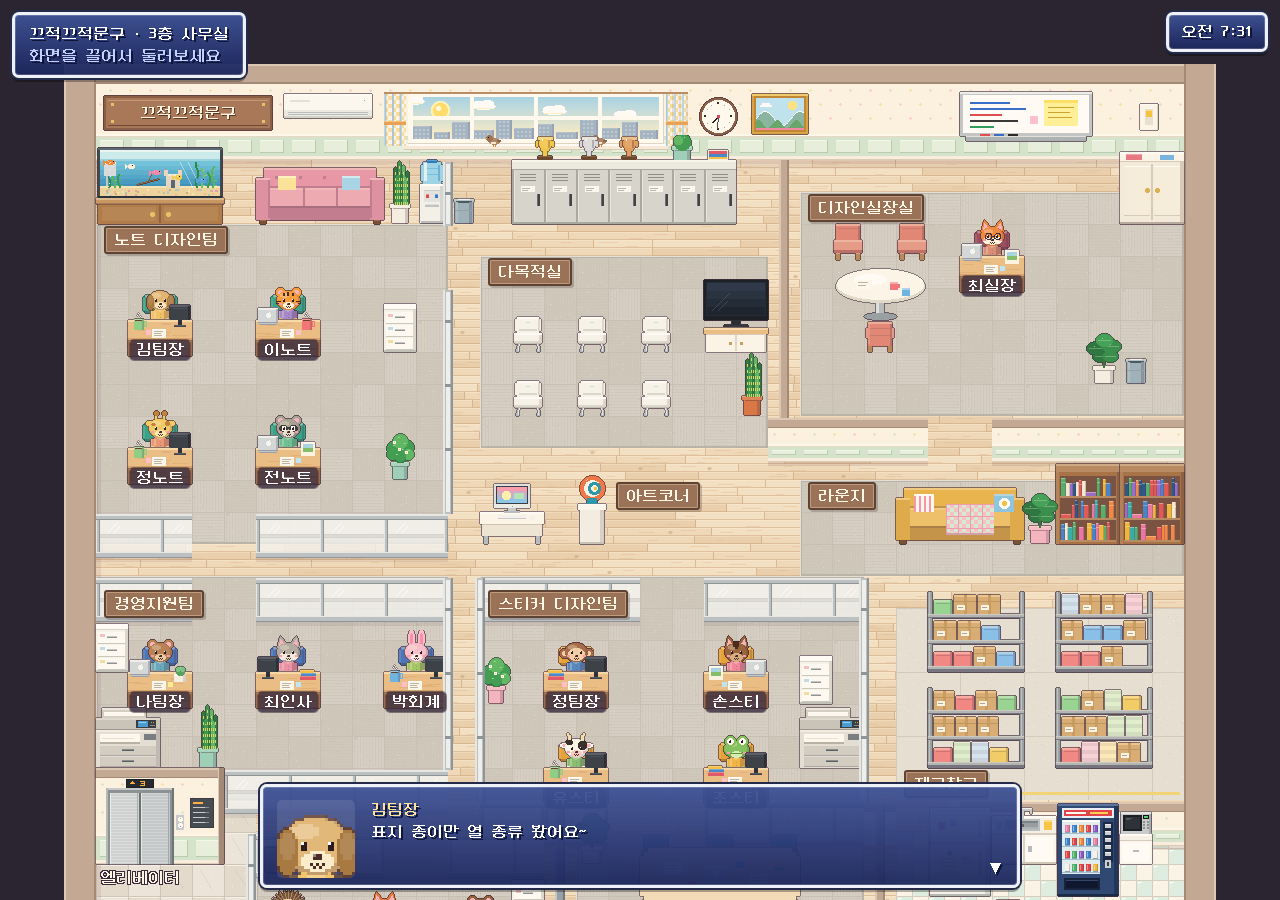
==== pixel.html @ 5a5b4ae9 "pixel.html: 팀 구역을 간유리 벽으로 두르고 엘리베이터 홀을 복도로 - 책상 뒤 파티션과 팀 사이 칸막이 한 장을 없앰 - 노트·경영지원·스티커·홍보팀 구역을 실장실·회의" ====
<!doctype html>
<html lang="ko">
<head>
<meta charset="utf-8">
<meta name="viewport" content="width=device-width, initial-scale=1, viewport-fit=cover">
<title>끄적끄적문구 · 픽셀 시안</title>
<style>
  /* 둥근모꼴(NeoDunggeunmo) — SIL OFL 1.1, assets/fonts/neodgm-LICENSE.txt */
  @font-face{ font-family:'NeoDGM'; src:url('assets/fonts/neodgm.woff2') format('woff2'); font-display:block; }
  *{ box-sizing:border-box; }
  html,body{ margin:0; height:100%; background:#2a2530; overflow:hidden;
    font-family:'NeoDGM', monospace; -webkit-font-smoothing:none; -webkit-text-size-adjust:100%; }
  #view{ position:fixed; inset:0; overflow:auto; -webkit-overflow-scrolling:touch; cursor:grab; scrollbar-width:none; }
  #view::-webkit-scrollbar{ display:none; }
  #view.drag{ cursor:grabbing; }
  #stage{ position:relative; margin:64px auto 160px; }
  #world{ display:block; image-rendering:pixelated; image-rendering:crisp-edges; }
  #labels{ position:absolute; left:0; top:0; pointer-events:none; }

  /* 책상 명패 */
  .plate{ position:absolute; font-size:16px; line-height:16px; color:#fff; white-space:nowrap;
    background:rgba(58,44,62,.82); padding:2px 6px; border-radius:4px; transform:translate(-50%,0);
    box-shadow:0 0 0 1px rgba(40,26,40,.5); }
  /* 구역 팻말: 나무판 */
  .zone{ position:absolute; font-size:16px; line-height:16px; color:#fff6e6; white-space:nowrap;
    background:#9a7258; border:2px solid #5e4232; padding:4px 8px; border-radius:3px;
    box-shadow:inset 0 0 0 1px #c09a7c, 2px 2px 0 rgba(60,40,40,.25); }
  /* 벽 간판 글씨 */
  .sign{ position:absolute; font-size:16px; line-height:16px; color:#fff6e6; white-space:nowrap;
    transform:translate(-50%,-50%); text-shadow:1px 1px 0 #5e3a24; }

  /* 쯔꾸르 창 */
  .win{ position:fixed; color:#fff; font-size:16px; line-height:22px;
    background:linear-gradient(180deg, rgba(62,82,150,.95), rgba(28,38,92,.95));
    border:3px solid #eef2f8; border-radius:7px;
    box-shadow:0 0 0 2px #232a4a, inset 0 0 0 1px rgba(255,255,255,.2), 0 4px 0 rgba(0,0,0,.3);
    text-shadow:2px 2px 0 #10163a; }
  #mapName{ left:12px; top:calc(12px + env(safe-area-inset-top,0px)); padding:8px 14px; transition:opacity .9s; }
  #mapName small{ display:block; font-size:16px; color:#c3cfff; }
  #clock{ right:12px; top:calc(12px + env(safe-area-inset-top,0px)); padding:6px 12px; }
  #msg{ left:12px; right:12px; bottom:calc(12px + env(safe-area-inset-bottom,0px));
    max-width:760px; margin:0 auto; min-height:104px; padding:12px 16px 14px 108px; cursor:pointer; }
  #msgFace{ position:absolute; left:14px; top:13px; width:78px; height:78px; image-rendering:pixelated;
    background:rgba(255,255,255,.1); border-radius:5px; }
  #msgName{ display:block; color:#ffe39a; }
  #msgText{ display:block; min-height:44px; }
  #msgNext{ position:absolute; right:14px; bottom:6px; animation:blink .8s steps(1) infinite; }
  @keyframes blink{ 50%{ opacity:0; } }
  @media (prefers-reduced-motion:reduce){ #msgNext{ animation:none; } }
</style>
</head>
<body>
<div id="view"><div id="stage"><canvas id="world"></canvas><div id="labels"></div></div></div>
<div id="mapName" class="win">끄적끄적문구 · 3층 사무실<small>화면을 끌어서 둘러보세요</small></div>
<div id="clock" class="win">--:--</div>
<div id="msg" class="win"><canvas id="msgFace" width="26" height="26"></canvas><span id="msgName"></span><span id="msgText"></span><span id="msgNext">▼</span></div>

<script>
(function(){
'use strict';

// =====================================================================
//  기본 단위: 타일 32px. 맵은 36 × 30 칸. 그림은 이 원래 크기로 그리고
//  화면에는 정수배로 보여준다 (픽셀이 뭉개지지 않게).
//  색 원칙: 바닥·벽은 파스텔, 가구·책·화분은 알록달록, 가전은 실제 색.
// =====================================================================
var T = 32, COLS = 36, ROWS = 30, W = COLS*T, H = ROWS*T;

// ---------- 색 ----------
function h2r(h){ h=h.replace('#',''); var n=parseInt(h,16); return [(n>>16)&255,(n>>8)&255,n&255]; }
function r2h(r,g,b){ return '#'+((1<<24)|(r<<16)|(g<<8)|b).toString(16).slice(1); }
function mix(a,b,t){ var A=h2r(a),B=h2r(b); return r2h(Math.round(A[0]+(B[0]-A[0])*t),Math.round(A[1]+(B[1]-A[1])*t),Math.round(A[2]+(B[2]-A[2])*t)); }
// 그늘은 보랏빛으로, 빛은 노란빛으로
function sh(c,k){ return k<0 ? mix(c,'#3a2440',-k) : mix(c,'#fff7e6',k); }
function rnd(n){ var x=Math.sin(n*127.1+311.7)*43758.5453; return x-Math.floor(x); }
function hash(s){ var h=2166136261; for(var i=0;i<s.length;i++){ h^=s.charCodeAt(i); h=Math.imul(h,16777619); } return h>>>0; }

// ---------- 그리기 도구 (전부 정수 좌표) ----------
function cv(w,h){ var c=document.createElement('canvas'); c.width=w; c.height=h; return c; }
function R(g,x,y,w,h,c){ g.fillStyle=c; g.fillRect(x,y,w,h); }
function P(g,x,y,c){ g.fillStyle=c; g.fillRect(x,y,1,1); }
function ell(g,cx,cy,rx,ry,c){ g.fillStyle=c;
  for(var y=-ry;y<=ry;y++){ var w=Math.round(rx*Math.sqrt(Math.max(0,1-(y*y)/((ry+0.4)*(ry+0.4))))); g.fillRect(Math.round(cx-w),Math.round(cy+y),w*2+1,1); } }
function disc(g,cx,cy,r,c){ ell(g,cx,cy,r,r,c); }
function ring(g,cx,cy,r,c){ for(var a=0;a<48;a++){ var t=a/48*Math.PI*2; P(g,Math.round(cx+Math.cos(t)*r),Math.round(cy+Math.sin(t)*r),c); } }
function line(g,x0,y0,x1,y1,c){ g.fillStyle=c; var dx=Math.abs(x1-x0),dy=-Math.abs(y1-y0),sx=x0<x1?1:-1,sy=y0<y1?1:-1,e=dx+dy;
  for(;;){ g.fillRect(x0,y0,1,1); if(x0===x1&&y0===y1) break; var e2=2*e; if(e2>=dy){e+=dy;x0+=sx;} if(e2<=dx){e+=dx;y0+=sy;} } }
function tri(g,x1,y1,x2,y2,x3,y3,c){ g.fillStyle=c; var y0=Math.min(y1,y2,y3), y9=Math.max(y1,y2,y3);
  for(var y=y0;y<=y9;y++){ var xs=[];
    [[x1,y1,x2,y2],[x2,y2,x3,y3],[x3,y3,x1,y1]].forEach(function(e){ var ay=e[1],by=e[3];
      if((y>=ay&&y<=by)||(y>=by&&y<=ay)){ if(ay===by){ xs.push(e[0],e[2]); } else xs.push(e[0]+(y-ay)*(e[2]-e[0])/(by-ay)); } });
    if(xs.length>=2){ var a=Math.round(Math.min.apply(null,xs)), b=Math.round(Math.max.apply(null,xs)); g.fillRect(a,y,b-a+1,1); } } }
function vgrad(g,x,y,w,h,c0,c1,steps){ for(var i=0;i<h;i++) R(g,x,y+i,w,1,mix(c0,c1,Math.floor(i/h*steps)/Math.max(1,steps-1))); }

// 외곽선: 투명한 칸이 채워진 칸과 닿으면 그 색을 어둡게 한 선을 두른다 (셀아웃)
function outline(c, dark){
  var g=c.getContext('2d'), w=c.width, h=c.height, id=g.getImageData(0,0,w,h), d=id.data, o=new Uint8ClampedArray(d);
  var DK=h2r(dark||'#4a3444'), t=0.66;
  for(var y=0;y<h;y++) for(var x=0;x<w;x++){ var i=(y*w+x)*4; if(d[i+3]>40) continue; var j=-1;
    if(y+1<h && d[((y+1)*w+x)*4+3]>170) j=((y+1)*w+x)*4;
    else if(x+1<w && d[(y*w+x+1)*4+3]>170) j=(y*w+x+1)*4;
    else if(x>0 && d[(y*w+x-1)*4+3]>170) j=(y*w+x-1)*4;
    else if(y>0 && d[((y-1)*w+x)*4+3]>170) j=((y-1)*w+x)*4;
    if(j<0) continue;
    o[i]=Math.round(d[j]*(1-t)+DK[0]*t); o[i+1]=Math.round(d[j+1]*(1-t)+DK[1]*t); o[i+2]=Math.round(d[j+2]*(1-t)+DK[2]*t); o[i+3]=255; }
  id.data.set(o); g.putImageData(id,0,0); return c;
}
// 물건 하나를 작은 캔버스에 그리고 외곽선을 두른다. 둘레 1px 는 외곽선 자리
function obj(w,h,paint,noLine){ var c=cv(w+2,h+2), g=c.getContext('2d'); g.save(); g.translate(1,1); paint(g,w,h); g.restore(); if(!noLine) outline(c); return c; }

// =====================================================================
//  바닥 · 카펫 · 벽 — 파스텔
// =====================================================================
var FLOOR = ['#efdcc0','#f3e3ca','#ead3b4'];     // 밝은 원목 (메이플)
function paintWoodFloor(g){
  for(var y=0;y<H;y+=8){
    var row=y/8, x=-Math.floor(rnd(row*3.1)*64);
    while(x<W){
      var len=56+Math.floor(rnd(row*7.7+x*0.37)*56), b=FLOOR[Math.floor(rnd(row*13.3+x*1.7)*3)];
      R(g,x,y,len,8,b); R(g,x,y,len,1,sh(b,0.3)); R(g,x,y+7,len,1,mix(b,'#c8a37c',0.5)); R(g,x+len-1,y,1,8,mix(b,'#c8a37c',0.6));
      for(var k=0;k<3;k++){ if(rnd(row*5+x+k)>0.45){ var gx=x+4+Math.floor(rnd(row+x*0.3+k)*(len-20)); R(g,gx,y+2+k*2,8+Math.floor(rnd(k+x)*12),1,mix(b,'#d8b890',0.35)); } }
      if(rnd(row*9.1+x)>0.93) ell(g,x+Math.floor(len*0.6),y+4,2,1,mix(b,'#c8a37c',0.5));
      x+=len;
    }
  }
}
// 사무실 타일카펫: 무채색 50cm 타일을 결 방향만 엇갈려 깐다 (구역마다 색을 바꾸지 않는다)
var CARPET='#d3cfc8';
function carpet(g,c0,r0,c1,r1,base){
  base=base||CARPET;
  var x=c0*T, y=r0*T, w=(c1-c0+1)*T, h=(r1-r0+1)*T, seam=mix(base,'#6e6660',0.12), fib=mix(base,'#6e6660',0.07), hi=sh(base,0.22);
  for(var ty=0; ty<h; ty+=T) for(var tx=0; tx<w; tx+=T){
    var i=(tx+ty)/T, b=mix(base, rnd(c0*7+tx*0.13+ty*0.29)>0.5?'#c8c3bb':'#dcd8d1', 0.35), X=x+tx, Y=y+ty, horiz=((tx/T)+(ty/T))%2===0;
    R(g,X,Y,T,T,b);
    for(var k=2;k<T;k+=3){ if(horiz) R(g,X+1,Y+k,T-2,1,mix(b,fib,0.8)); else R(g,X+k,Y+1,1,T-2,mix(b,fib,0.8)); }
    for(var n=0;n<14;n++) P(g,X+Math.floor(rnd(i*31+n)*T),Y+Math.floor(rnd(i*17+n*3)*T),rnd(n+i)>0.5?hi:seam);
    R(g,X,Y,T,1,seam); R(g,X,Y,1,T,seam);
  }
  // 나무 바닥과 만나는 곳: 금속 몰딩
  R(g,x,y,w,2,'#b9b6b0'); R(g,x,y+h-2,w,2,'#b9b6b0'); R(g,x,y,2,h,'#b9b6b0'); R(g,x+w-2,y,2,h,'#b9b6b0');
  R(g,x,y,w,1,'#e4e2de'); R(g,x,y,1,h,'#e4e2de');
}
function kitchenTiles(g,c0,r0,c1,r1){
  var x0=c0*T, y0=r0*T, w=(c1-c0+1)*T, h=(r1-r0+1)*T;
  for(var y=0;y<h;y+=16) for(var x=0;x<w;x+=16){
    var a=((x>>4)+(y>>4))%2 ? '#fbf8f1' : '#dff0ea';
    R(g,x0+x,y0+y,16,16,a); R(g,x0+x,y0+y,16,1,'#d8d2c6'); R(g,x0+x,y0+y,1,16,'#d8d2c6'); R(g,x0+x+2,y0+y+2,4,1,'#ffffff'); P(g,x0+x+2,y0+y+3,'#ffffff'); }
}
function concrete(g,c0,r0,c1,r1){   // 창고: 밝은 에폭시 바닥
  var x0=c0*T, y0=r0*T, w=(c1-c0+1)*T, h=(r1-r0+1)*T; R(g,x0,y0,w,h,'#e6e2da');
  for(var i=0;i<w*h/60;i++) P(g,x0+Math.floor(rnd(i*1.3)*w), y0+Math.floor(rnd(i*2.7)*h), rnd(i)>0.5?'#dcd7ce':'#efece6');
  for(var x=0;x<w;x+=64) R(g,x0+x,y0,1,h,'#d3cec4');
  for(var y=0;y<h;y+=64) R(g,x0,y0+y,w,1,'#d3cec4');
  R(g,x0+4,y0+h-8,w-8,3,'#f2d77a');     // 바닥 안전선
}

// 벽: 모카 윗면 + 크림 꽃무늬 벽지 + 세이지 판벽
var CAP='#c3ab9a', CAP_HI='#dccabc', CAP_LO='#a38c7c';
var PAPER='#fcf4e8', RAIL='#fffbf4', RAIL_LO='#e8dccb', WAIN='#d6e7d4', WAIN_HI='#e8f2e6', WAIN_LO='#b9cfb8', BASE_B='#f8f1e7', BASE_LO='#dccfbd';
function wallpaper(g,x,y,w,h){
  R(g,x,y,w,h,PAPER);
  for(var yy=6; yy<h-2; yy+=14) for(var xx=6+((yy/14|0)%2)*10; xx<w-2; xx+=20){
    var c=['#f5cdd6','#cfe7d9','#f6e1a8'][Math.floor(rnd(xx*0.7+yy)*3)];
    P(g,x+xx-1,y+yy,c); P(g,x+xx+1,y+yy,c); P(g,x+xx,y+yy-1,c); P(g,x+xx,y+yy+1,c); P(g,x+xx,y+yy,'#fbe7b8');
  }
}
function wainscot(g,x,y,w,h){
  R(g,x,y,w,2,RAIL); R(g,x,y+2,w,1,RAIL_LO);
  R(g,x,y+3,w,h-7,WAIN);
  for(var xx=0; xx<w; xx+=32){ R(g,x+xx+4,y+6,24,h-13,WAIN_HI); R(g,x+xx+4,y+6,24,1,'#f4faf2'); R(g,x+xx+4,y+h-8,24,1,WAIN_LO); R(g,x+xx+27,y+6,1,h-13,WAIN_LO); }
  R(g,x,y+h-4,w,3,BASE_B); R(g,x,y+h-1,w,1,BASE_LO);
}
var FACE_TOP = 20, FACE_BOT = 3*T;
function paintOuterWalls(g){
  // 위쪽 벽: 윗면 + 벽지 + 판벽
  R(g,0,0,W,FACE_TOP,CAP); R(g,0,0,W,2,CAP_HI); R(g,0,FACE_TOP-2,W,2,CAP_LO);
  wallpaper(g,0,FACE_TOP,W,50);
  wainscot(g,0,FACE_TOP+50,W,FACE_BOT-FACE_TOP-50);
  g.fillStyle='rgba(120,80,90,0.18)'; g.fillRect(0,FACE_BOT,W,4);
  g.fillStyle='rgba(120,80,90,0.08)'; g.fillRect(0,FACE_BOT+4,W,5);
  // 옆·아래 벽은 윗면만 보인다
  R(g,0,0,T,H,CAP); R(g,0,0,2,H,CAP_HI); R(g,T-2,0,2,H,CAP_LO);
  R(g,W-T,0,T,H,CAP); R(g,W-T,0,2,H,CAP_LO); R(g,W-2,0,2,H,CAP_HI);
  R(g,0,H-T,W,T,CAP); R(g,0,H-T,W,2,CAP_LO); R(g,0,H-2,W,2,CAP_HI);
  g.fillStyle='rgba(120,80,90,0.12)'; g.fillRect(T,FACE_BOT,5,H-FACE_BOT-T);
}
// 칸막이 벽 (가로): 윗면 10px + 벽면 34px + 그림자
function hWall(len){ return obj(len,48,function(g,w){
  R(g,0,0,w,10,CAP); R(g,0,0,w,2,CAP_HI); R(g,0,9,w,1,CAP_LO);
  wallpaper(g,0,10,w,16); wainscot(g,0,26,w,18);
  g.fillStyle='rgba(120,80,90,0.16)'; g.fillRect(0,44,w,4); }, true); }
function glassWall(len){ return obj(len,48,function(g,w){
  R(g,0,0,w,6,'#8f9aa5'); R(g,0,0,w,2,'#c3ccd4'); R(g,0,5,w,1,'#6f7a85');
  g.fillStyle='rgba(190,226,240,0.46)'; g.fillRect(0,6,w,32);
  g.fillStyle='rgba(255,255,255,0.6)'; for(var x=6;x<w;x+=64){ g.fillRect(x+10,9,2,14); g.fillRect(x+15,9,1,8); }
  for(var x2=0;x2<=w;x2+=64){ var xx=Math.min(x2,w-4); R(g,xx,6,4,32,'#98a3ad'); R(g,xx,6,1,32,'#c3ccd4'); }
  R(g,0,38,w,6,'#98a3ad'); R(g,0,38,w,2,'#c3ccd4');
  g.fillStyle='rgba(120,80,90,0.12)'; g.fillRect(0,44,w,4); }, true); }
function vWall(len,glass){ return obj(10,len,function(g,w,h){
  R(g,0,0,10,h,glass?'#98a3ad':CAP); R(g,0,0,2,h,glass?'#c3ccd4':CAP_HI); R(g,8,0,2,h,glass?'#6f7a85':CAP_LO); }, true); }

// =====================================================================
//  가구 — 알록달록 (3/4 시점: 윗면이 밝고 앞면이 어둡다)
// =====================================================================
function pot(g,x,y,w,h,c){ R(g,x+2,y+3,w-4,h-3,c); R(g,x,y,w,4,sh(c,0.12)); R(g,x,y,w,1,sh(c,0.4)); R(g,x+w-5,y+4,3,h-4,sh(c,-0.2)); R(g,x+3,y+4,w-6,1,sh(c,-0.35)); }

function pDesk(seed){
  return obj(64,52,function(g){
    var top='#e9c08a', topHi='#f7dcb2', topLo='#d4a66e', fr='#c98f59', frLo=sh(fr,-0.3), frHi=sh(fr,0.16);
    // 상판 (나뭇결)
    R(g,0,16,64,20,top); R(g,0,16,64,2,topHi); R(g,0,34,64,2,topLo);
    for(var i=0;i<8;i++){ var gy=19+Math.floor(rnd(seed+i)*14), gx=Math.floor(rnd(seed*3+i)*48); R(g,gx,gy,8+Math.floor(rnd(i+seed)*10),1,mix(top,topLo,0.45)); }
    // 앞판과 서랍
    R(g,0,36,64,16,fr); R(g,0,36,64,1,frLo); R(g,0,37,64,1,frHi);
    R(g,3,40,33,10,sh(fr,-0.07)); R(g,3,40,33,1,frLo); R(g,3,49,33,1,sh(fr,0.1));
    R(g,40,39,21,5,frHi); R(g,40,44,21,1,frLo); R(g,40,46,21,5,frHi); R(g,40,51,21,1,frLo);
    R(g,47,41,7,2,'#e8ebed'); R(g,47,42,7,1,'#a9b0b5'); R(g,47,48,7,2,'#e8ebed'); R(g,47,49,7,1,'#a9b0b5');
    R(g,0,36,1,16,frLo); R(g,63,36,1,16,frLo);
    var left = rnd(seed) < 0.5, lx = left ? 2 : 42;
    if(rnd(seed+5) < 0.6){        // 은색 노트북 (뒷면)
      R(g,lx,4,20,15,'#d5dbe1'); R(g,lx,4,20,2,'#eef2f5'); R(g,lx+18,5,2,14,'#aeb6bf'); R(g,lx,18,20,1,'#98a1ab');
      disc(g,lx+10,11,2,'#f7f9fb'); P(g,lx+11,8,'#f7f9fb');
      R(g,lx+1,19,18,2,'#c2c9d0'); R(g,lx+1,20,18,1,'#9aa3ac');
    } else {                       // 검은 모니터 (뒷면)
      R(g,lx,1,20,15,'#3d434c'); R(g,lx,1,20,2,'#5a616b'); R(g,lx+18,2,2,14,'#2c3138'); R(g,lx+3,4,14,1,'#4b525c');
      R(g,lx+8,16,4,5,'#2f343b'); R(g,lx+4,21,12,2,'#40464f'); R(g,lx+4,21,12,1,'#5a616b');
    }
    // 반대편 소품
    var ox = left ? 44 : 4, t = Math.floor(rnd(seed+1)*5);
    if(t===0){ var mc=['#f2787a','#6fb7e8','#f6c35a','#8fd08a'][seed%4];        // 머그컵과 김
      R(g,ox+2,15,10,11,mc); R(g,ox+2,15,10,2,sh(mc,0.35)); R(g,ox+3,16,8,1,'#6a4030'); R(g,ox+12,17,3,6,mc); R(g,ox+13,18,1,4,top); R(g,ox+10,15,2,11,sh(mc,-0.2));
      P(g,ox+5,11,'#ffffff'); P(g,ox+6,9,'#ffffff'); P(g,ox+8,12,'#ffffff'); }
    else if(t===1){ R(g,ox+3,11,9,14,'#7da4d8'); R(g,ox+3,11,9,2,sh('#7da4d8',0.35)); R(g,ox+10,11,2,14,sh('#7da4d8',-0.2));   // 연필꽂이
      R(g,ox+4,3,2,9,'#f5c542'); R(g,ox+4,3,2,2,'#f7d9b0'); R(g,ox+7,1,2,11,'#e8605a'); R(g,ox+7,1,2,2,'#3a2a2a'); R(g,ox+9,5,2,7,'#5ab37a'); }
    else if(t===2){ R(g,ox+2,18,12,8,'#f4f1ea'); R(g,ox+2,18,12,2,'#ffffff'); R(g,ox+11,18,3,8,'#d8d3c9');     // 작은 화분
      disc(g,ox+8,15,4,'#5aa468'); disc(g,ox+6,13,2,'#7cc787'); disc(g,ox+10,13,2,'#7cc787'); P(g,ox+8,11,'#a8e0a8'); P(g,ox+8,15,'#3d7a4a'); }
    else if(t===3){ R(g,ox,20,16,4,'#e05a6a'); R(g,ox+1,17,15,3,'#4a8ad0'); R(g,ox,14,14,3,'#f2c24a');           // 책 더미
      R(g,ox,20,16,1,sh('#e05a6a',0.3)); R(g,ox+1,17,15,1,sh('#4a8ad0',0.3)); R(g,ox,14,14,1,sh('#f2c24a',0.3)); }
    else { R(g,ox+1,10,14,14,'#fbf6ea'); R(g,ox+3,12,10,8,'#a6d8ee'); R(g,ox+3,16,10,4,'#86c070'); P(g,ox+10,14,'#fff2a0'); R(g,ox+1,10,14,1,'#ffffff'); }  // 액자
    // 가운데 앞쪽: 서류와 포스트잇
    R(g,24,25,14,9,'#fcfaf4'); R(g,24,25,14,1,'#ffffff'); R(g,26,27,9,1,'#bdb7aa'); R(g,26,29,7,1,'#bdb7aa'); R(g,26,31,8,1,'#bdb7aa');
    R(g,left?40:18,26,5,5,['#fff09a','#ffc2d4','#bfe8ff'][seed%3]);
  });
}
var TEAM_CHAIR = { note:'#3aa58c', biz:'#4d78c0', sticker:'#e4a53a', pr:'#dc6485', lead:'#9c4f64' };
// 팀 구역을 두르는 간유리 벽: 알루미늄 틀 + 뿌옇게 비치는 유리 (회의실 유리벽과 같은 높이)
var ALU='#bcc3ca', ALU_HI='#e6eaee', ALU_LO='#8e979f';
function frostWall(len){ return obj(len,48,function(g,w){          // 가로 벽: 앞에서 본 면
  R(g,0,0,w,6,ALU); R(g,0,0,w,2,ALU_HI); R(g,0,5,w,1,ALU_LO);
  g.fillStyle='rgba(246,248,250,0.86)'; g.fillRect(0,6,w,14);         // 위쪽 간유리
  g.fillStyle='rgba(236,241,245,0.52)'; g.fillRect(0,20,w,4);         // 가운데 투명 띠
  g.fillStyle='rgba(242,245,248,0.8)';  g.fillRect(0,24,w,14);        // 아래쪽 간유리
  g.fillStyle='rgba(255,255,255,0.5)'; for(var x=12;x<w-12;x+=64){ for(var k=0;k<10;k++) g.fillRect(x+k,17-k,1,2); for(var k2=0;k2<6;k2++) g.fillRect(x+6+k2,17-k2,1,2); }
  g.fillStyle='rgba(200,208,214,0.5)'; g.fillRect(0,20,w,1); g.fillRect(0,23,w,1);
  for(var x2=0;x2<=w;x2+=64){ var xx=Math.min(x2,w-4); R(g,xx,6,4,32,ALU); R(g,xx,6,1,32,ALU_HI); R(g,xx+3,6,1,32,ALU_LO); }
  R(g,0,38,w,6,ALU); R(g,0,38,w,1,ALU_HI); R(g,0,43,w,1,ALU_LO);
  g.fillStyle='rgba(120,80,90,0.12)'; g.fillRect(0,44,w,4); }, true); }
function frostSide(len){ return obj(10,len,function(g,w,h){         // 세로 벽: 위에서 본 윗면
  R(g,0,0,10,h,ALU); R(g,0,0,2,h,ALU_HI); R(g,8,0,2,h,ALU_LO);
  g.fillStyle='rgba(246,248,250,0.9)'; g.fillRect(3,2,4,h-4);
  for(var y=30;y<h-8;y+=64) R(g,2,y,6,3,ALU_LO); }, true); }

function pChairBack(c){ return obj(36,24,function(g){
  R(g,3,0,30,18,c); R(g,1,2,34,14,c); R(g,3,0,30,2,sh(c,0.35)); R(g,4,2,28,1,sh(c,0.18));
  R(g,3,16,30,2,sh(c,-0.28)); R(g,32,3,2,13,sh(c,-0.22)); R(g,1,3,2,12,sh(c,0.12));
  for(var x=7;x<30;x+=3) P(g,x,9,sh(c,-0.12));
  R(g,15,18,6,6,'#50555e'); R(g,15,18,2,6,'#6b717a'); }); }

function pAquarium(){
  return obj(128,80,function(g){
    var w='#c89a66'; R(g,0,54,128,6,w); R(g,0,54,128,2,sh(w,0.35)); R(g,0,59,128,1,sh(w,-0.25));
    R(g,2,60,124,20,'#b07e4c'); R(g,2,60,124,1,sh('#b07e4c',-0.3)); R(g,63,61,2,18,sh('#b07e4c',-0.3));
    R(g,6,63,54,14,sh('#b07e4c',0.08)); R(g,68,63,54,14,sh('#b07e4c',0.08)); disc(g,56,70,2,'#e8c46a'); disc(g,72,70,2,'#e8c46a');
    R(g,2,4,124,50,'#3f4b55');
    R(g,4,6,120,10,'#cdeef6'); R(g,4,6,120,2,'#eaf8fb'); R(g,4,15,120,2,'#9ad6e8');
    vgrad(g,4,17,120,27,'#72c6e4','#3f95c2',6);
    R(g,4,42,120,10,'#ecd6a2'); R(g,4,42,120,2,'#f6e6c0');
    for(var i=0;i<40;i++){ var c=['#f0b8a0','#f7e6c0','#b8c6d0','#e8a0b8','#a8d0b0','#cdb088'][i%6]; R(g,6+Math.floor(rnd(i+3)*116),45+Math.floor(rnd(i+9)*6),2,2,c); }
    [[12,'#2e8a4a',24],[17,'#58b85e',18],[22,'#3a9d52',14],[100,'#2e8a4a',26],[106,'#6ec46a',20],[112,'#3a9d52',16],[116,'#58b85e',22]].forEach(function(p,k){
      for(var y=0;y<p[2];y++){ var sway=Math.round(Math.sin(y*0.35+k)*1.5); R(g,p[0]+sway,43-y,2,1,p[1]); if(y%5===2) R(g,p[0]+sway+2,43-y,2,1,sh(p[1],0.25)); } });
    R(g,70,30,14,14,'#e8d9c6'); R(g,70,30,14,2,'#f6ecde'); R(g,68,26,4,6,'#e8d9c6'); R(g,82,26,4,6,'#e8d9c6'); R(g,75,36,4,8,'#5a6a78'); P(g,69,25,'#e86a6a'); P(g,83,25,'#e86a6a');
    line(g,40,40,62,34,'#8a5a36'); line(g,41,41,63,35,'#6a4226'); line(g,52,37,56,28,'#8a5a36');
    R(g,8,18,12,14,'#d9dfe4'); R(g,8,18,12,2,'#f2f5f7'); R(g,10,32,2,10,'#c3cad0');
    g.fillStyle='rgba(255,255,255,0.45)'; for(var k=0;k<14;k++) g.fillRect(84+k,18+k*2,1,2); for(var k2=0;k2<8;k2++) g.fillRect(92+k2,18+k2*2,1,2);
    R(g,2,4,124,2,'#5d6b76'); R(g,2,52,124,2,'#2c353d');
  });
}
function pSofa(col){
  return obj(128,56,function(g){ var dk=sh(col,-0.22), lt=sh(col,0.2), vl=sh(col,0.35);
    R(g,8,0,112,20,col); R(g,8,0,112,2,vl); R(g,8,18,112,2,dk);
    for(var x=20;x<112;x+=24) disc(g,x,9,1,dk);
    R(g,0,10,14,42,sh(col,-0.06)); R(g,0,10,14,2,vl); R(g,114,10,14,42,sh(col,-0.06)); R(g,114,10,14,2,vl); R(g,12,12,2,38,dk); R(g,114,12,2,38,dk);
    R(g,14,20,100,18,lt); R(g,14,20,100,2,vl); R(g,47,20,2,18,dk); R(g,80,20,2,18,dk);
    R(g,14,38,100,14,dk); R(g,14,38,100,2,sh(col,-0.36));
    R(g,22,8,18,14,'#fbe6a0'); R(g,22,8,18,2,'#fff4c8'); R(g,86,8,18,14,'#a8d8f0'); R(g,86,8,18,2,'#d4eefa');   // 쿠션
    R(g,4,52,6,4,'#7a5236'); R(g,118,52,6,4,'#7a5236'); R(g,4,52,6,1,'#a07048'); R(g,118,52,6,1,'#a07048');
  });
}
function pLoungeSofa(){
  var col='#e9b650';
  return obj(128,56,function(g){ var dk=sh(col,-0.22), lt=sh(col,0.2), vl=sh(col,0.36);
    R(g,8,0,112,20,col); R(g,8,0,112,2,vl); R(g,8,18,112,2,dk);
    R(g,0,10,14,42,sh(col,-0.06)); R(g,0,10,14,2,vl); R(g,114,10,14,42,sh(col,-0.06)); R(g,114,10,14,2,vl);
    R(g,14,20,100,18,lt); R(g,14,20,100,2,vl); R(g,14,38,100,14,dk); R(g,14,38,100,2,sh(col,-0.36));
    // 체크 담요
    for(var y=0;y<30;y++) for(var x=0;x<48;x++){ var a=((x>>2)+(y>>2))%2 ? '#f7c3d0' : '#d6efd8'; if(x%12===0||y%12===0) a='#eea0b6'; P(g,50+x,16+y,a); }
    R(g,50,45,48,2,sh('#f7c3d0',-0.2));
    R(g,18,6,20,18,'#fffaf6'); for(var s=0;s<20;s+=5) R(g,18+s,6,2,18,'#f59ab4'); R(g,18,6,20,2,'#ffffff');
    R(g,98,6,20,18,'#8fc8e8'); disc(g,108,15,5,'#ffffff'); disc(g,108,15,2,'#f5c542'); R(g,98,6,20,2,sh('#8fc8e8',0.35));
    R(g,4,52,6,4,'#7a5236'); R(g,118,52,6,4,'#7a5236');
  });
}
function pPlant(kind, potCol){
  var pc = potCol || '#d9794a';
  if(kind==='tall') return obj(32,64,function(g){ pot(g,6,44,20,19,pc);
    var cs=['#2f7a44','#3f9a52','#62ba68'];
    [[10,8],[14,2],[18,6],[22,12],[12,16],[20,18],[16,14]].forEach(function(l,k){ for(var y=l[1];y<45;y++){ var c=cs[k%3]; R(g,l[0],y,3,1,c); if(y>l[1]+3&&y%6<3) P(g,l[0]+1,y,'#d9d86a'); } R(g,l[0]+1,l[1]-1,1,1,cs[k%3]); }); });
  if(kind==='monstera') return obj(40,52,function(g){ pot(g,9,34,22,17,pc);
    [[12,16,9,6],[27,14,9,6],[20,8,8,6],[16,24,7,5],[26,24,7,5]].forEach(function(l,k){ var c=['#2f7a44','#3a9150','#46a55c'][k%3]; ell(g,l[0],l[1],l[2],l[3],c); line(g,l[0]-l[2]+2,l[1],l[0]+l[2]-2,l[1],sh(c,0.28)); });
    R(g,19,28,2,8,'#3a7a42'); P(g,18,6,'#8ed08a'); P(g,26,12,'#8ed08a'); P(g,10,14,'#8ed08a'); });
  return obj(32,48,function(g){ pot(g,7,30,18,17,pc);
    disc(g,16,20,10,'#327f46'); disc(g,10,16,7,'#43a055'); disc(g,22,15,7,'#43a055'); disc(g,16,9,7,'#62ba68');
    disc(g,8,22,5,'#43a055'); disc(g,24,22,5,'#62ba68'); disc(g,16,24,5,'#43a055');
    [[14,5],[20,11],[9,13],[24,18],[12,22],[18,17]].forEach(function(p){ P(g,p[0],p[1],'#a9e39e'); P(g,p[0]+1,p[1],'#8ed08a'); });
    if(pc==='#f5b8c8'||pc==='#9fd4c0'){ [[10,10],[22,20],[15,17]].forEach(function(f){ disc(g,f[0],f[1],1,'#ffffff'); P(g,f[0],f[1],'#f5c542'); }); } });
}
function pCooler(){ return obj(32,64,function(g){
  // 정수기: 흰 몸체, 파란 18리터 통, 빨강·파랑 꼭지
  R(g,7,2,18,22,'#9fd8f2'); R(g,5,5,22,16,'#9fd8f2'); R(g,8,8,16,1,'#79c2e6'); R(g,8,14,16,1,'#79c2e6');
  R(g,8,3,3,18,'#e0f5fc'); R(g,22,5,2,16,'#6fb4d8'); R(g,11,0,10,3,'#2f7fc0'); R(g,11,0,10,1,'#5aa8e0');
  R(g,4,24,24,39,'#f3f4f2'); R(g,4,24,24,2,'#ffffff'); R(g,24,26,4,37,'#d4d8da');
  R(g,8,30,16,12,'#e3e6e7'); R(g,8,30,16,1,'#c9ced1');
  R(g,10,34,3,4,'#e04a4a'); R(g,19,34,3,4,'#3a78d0'); R(g,10,34,3,1,'#f08a8a'); R(g,19,34,3,1,'#7aa8f0');
  R(g,9,44,14,3,'#bfc5c9'); R(g,9,44,14,1,'#dfe3e5'); R(g,5,61,22,2,'#b9bfc3'); }); }
function pTrash(){ return obj(22,28,function(g){ var m='#9fb5c2';
  R(g,2,4,18,23,m); R(g,1,3,20,3,sh(m,0.25)); R(g,1,3,20,1,sh(m,0.45)); R(g,3,5,16,2,'#4c5a64');
  R(g,16,6,3,21,sh(m,-0.22)); R(g,3,6,2,20,sh(m,0.18)); R(g,2,14,18,1,sh(m,-0.12)); R(g,5,3,12,1,'#f4f6f7'); }); }
function pLockers(){
  return obj(224,88,function(g){ var m='#d6d8d4', lt='#eceee9', dk='#a8aca6';
    R(g,0,24,224,10,lt); R(g,0,24,224,2,'#f8f9f6'); R(g,0,33,224,1,dk);
    R(g,0,34,224,54,m);
    for(var i=0;i<7;i++){ var x=i*32;
      R(g,x,34,2,54,dk); R(g,x+2,34,1,54,'#e6e8e4');
      for(var v=0;v<3;v++) R(g,x+8,38+v*3,16,1,'#8c918b');
      R(g,x+9,50,14,6,'#fbfbf8'); R(g,x+10,52,8,1,'#b8bcb6'); R(g,x+10,54,6,1,'#b8bcb6');
      R(g,x+25,58,3,12,'#3f4448'); R(g,x+25,58,1,12,'#6a7074'); }
    R(g,0,86,224,2,dk);
    // 위에 트로피·화분·책
    [[26,'#f2c94c'],[70,'#d9dee3'],[110,'#e0a060']].forEach(function(t){ var x=t[0], c=t[1];
      R(g,x,20,14,4,'#6a4a30'); R(g,x,20,14,1,'#8a6a48'); R(g,x+5,15,4,5,c); R(g,x+3,13,8,2,c);
      ell(g,x+7,7,6,6,c); R(g,x,1,15,3,sh(c,0.4)); ell(g,x+7,7,4,4,sh(c,0.12)); R(g,x+10,4,2,8,sh(c,-0.25)); P(g,x+4,3,'#ffffff'); P(g,x+4,4,'#ffffff');
      R(g,x-2,5,2,6,c); R(g,x+14,5,2,6,c); });
    pot(g,160,10,20,14,'#9fd4c0'); disc(g,170,6,8,'#43a055'); disc(g,166,4,4,'#62ba68'); P(g,172,1,'#a9e39e');
    R(g,196,14,20,10,'#f4f0e6'); R(g,197,15,18,3,'#e05a6a'); R(g,197,18,18,3,'#4a8ad0'); R(g,197,21,18,2,'#f2c24a');
  });
}
function pCabinet(){ return obj(64,72,function(g){ var m='#f4eee4', dk='#d8cebf';
  R(g,0,0,64,10,'#fbf7f0'); R(g,0,0,64,2,'#ffffff'); R(g,0,9,64,1,dk); R(g,0,10,64,62,m);
  R(g,4,14,26,50,sh(m,0.2)); R(g,34,14,26,50,sh(m,0.2)); R(g,4,14,26,1,'#ffffff'); R(g,34,14,26,1,'#ffffff'); R(g,4,63,26,1,dk); R(g,34,63,26,1,dk);
  R(g,31,12,2,56,dk); disc(g,27,38,2,'#d9b454'); disc(g,37,38,2,'#d9b454'); R(g,60,10,4,62,dk); R(g,0,70,64,2,sh(dk,-0.2));
  R(g,8,-0,10,1,'#fbf7f0'); R(g,6,2,16,6,'#e87a8a'); R(g,6,2,16,1,'#f4a8b4'); R(g,40,3,14,5,'#7ab8e8'); }); }
function pRoundTable(){ return obj(96,52,function(g){
  R(g,44,28,8,18,'#b8bec4'); R(g,44,28,3,18,'#dfe3e6'); ell(g,48,48,16,3,'#9aa2a8');
  ell(g,48,18,44,16,'#e3ddd2'); ell(g,48,16,43,15,'#fbf8f2'); ell(g,38,11,16,5,'#ffffff');
  R(g,24,12,16,10,'#fdfbf6'); R(g,26,14,10,1,'#bcb6aa'); R(g,26,17,8,1,'#bcb6aa');
  R(g,58,14,8,8,'#f07a82'); R(g,58,14,8,2,'#f8b0b4'); R(g,66,16,2,4,'#f07a82');
  R(g,70,20,8,8,'#6fb7e8'); R(g,70,20,8,2,'#aad6f4'); }); }
function pChairN(c){ c=c||'#4aa3a0'; return obj(28,36,function(g){ var w='#b98a5c';
  R(g,2,0,24,16,c); R(g,2,0,24,2,sh(c,0.36)); R(g,4,4,20,1,sh(c,-0.14)); R(g,24,2,2,14,sh(c,-0.22));
  R(g,0,16,28,10,sh(c,0.18)); R(g,0,16,28,2,sh(c,0.4)); R(g,0,26,28,3,sh(c,-0.24));
  R(g,2,29,4,7,w); R(g,22,29,4,7,w); R(g,2,29,4,1,sh(w,0.3)); R(g,22,29,4,1,sh(w,0.3)); }); }
function pChairS(c){ c=c||'#4aa3a0'; return obj(28,36,function(g){ var w='#b98a5c';
  R(g,0,12,28,10,sh(c,0.18)); R(g,2,29,4,7,w); R(g,22,29,4,7,w);
  R(g,2,6,24,24,c); R(g,2,6,24,2,sh(c,0.36)); R(g,4,12,20,1,sh(c,-0.14)); R(g,4,19,20,1,sh(c,-0.14)); R(g,24,8,2,22,sh(c,-0.22)); R(g,2,8,2,20,sh(c,0.14)); }); }
function pWhiteChair(){ return obj(28,36,function(g){      // 흰 플라스틱 쉘 의자, 크롬 다리
  var c='#f7f6f3', sd='#dcdad4', lo='#c4c1ba', m='#b8bec4', mh='#e6e9ec';
  R(g,2,33,3,3,m); R(g,23,33,3,3,m); line(g,4,26,3,34,m); line(g,24,26,25,34,m); line(g,5,26,4,34,mh); line(g,23,26,24,34,mh);
  R(g,3,1,22,16,c); R(g,1,3,26,12,c); R(g,3,1,22,2,'#ffffff'); R(g,24,3,2,12,sd); R(g,5,13,18,2,sd);
  R(g,0,17,28,10,c); R(g,0,17,28,2,'#ffffff'); R(g,0,25,28,2,sd); R(g,1,27,26,1,lo); R(g,25,19,3,7,sd);
  R(g,12,6,4,1,sd); }); }
function pTV(){ return obj(64,72,function(g){
  R(g,0,0,64,40,'#1d2026'); R(g,2,2,60,34,'#262c36'); vgrad(g,3,3,58,32,'#2f3a4c','#1f2530',4);
  g.fillStyle='rgba(255,255,255,0.14)'; for(var k=0;k<18;k++) g.fillRect(8+k,30-k,1,1); for(var k2=0;k2<10;k2++) g.fillRect(14+k2,30-k2,1,1);
  R(g,28,40,8,6,'#2a2e35'); R(g,20,45,24,2,'#353a42');
  R(g,0,48,64,6,'#e9c08a'); R(g,0,48,64,2,'#f7dcb2'); R(g,2,54,60,18,'#fbf8f1'); R(g,2,54,60,1,'#d8d1c4'); R(g,31,55,2,16,'#e2dbcf');
  disc(g,26,63,1,'#caa25a'); disc(g,37,63,1,'#caa25a'); R(g,60,54,2,18,'#e2dbcf'); }); }
function pDrawers(){ return obj(32,48,function(g){ var m='#f6f6f3';
  R(g,0,0,32,6,'#ffffff'); R(g,0,5,32,1,'#d8d8d2'); R(g,0,6,32,42,m);
  [8,21,34].forEach(function(y,k){ R(g,2,y,28,11,'#fdfdfb'); R(g,2,y+11,28,1,'#c9cbc4'); R(g,11,y+4,10,2,'#c5cace'); R(g,11,y+5,10,1,'#8f969b');
    R(g,4,y+2,5,3,['#f7c3d0','#bfe0f5','#f6e1a8'][k]); });
  R(g,29,6,3,42,'#dadbd5'); R(g,0,46,32,2,'#c2c4bd'); }); }
function pCopier(){ return obj(64,60,function(g){
  // 사무용 복합기: 웜그레이 본체, 짙은 조작부, 파란 LCD, 급지 트레이
  var body='#e4e2dc', lid='#c9c7c0', dark='#5d6166';
  R(g,6,0,44,10,'#d4d2cb'); R(g,6,0,44,2,'#ecebe6'); R(g,8,4,40,4,'#fbfbf8'); R(g,8,4,40,1,'#ffffff');
  R(g,0,10,64,12,lid); R(g,0,10,64,2,'#dfddd7'); R(g,0,21,64,1,sh(lid,-0.3));
  R(g,40,12,20,8,'#3a3e44'); R(g,42,13,10,6,'#4a9ed8'); R(g,43,14,7,1,'#9fd4f8'); P(g,55,14,'#5ad07a'); P(g,57,14,'#f0a040'); R(g,54,17,5,1,'#8a8f95');
  R(g,0,22,64,38,body); R(g,0,22,64,2,'#f0eee9');
  R(g,4,26,40,8,'#fbfbf7'); R(g,4,26,40,1,'#ffffff'); R(g,4,34,40,2,'#b8b5ad'); R(g,6,30,32,1,'#e6e4de');
  R(g,4,38,56,9,'#d3d1ca'); R(g,4,47,56,1,sh(body,-0.3)); R(g,26,41,12,2,dark); R(g,26,41,12,1,'#8a8e93');
  R(g,4,49,56,9,'#d3d1ca'); R(g,4,58,56,1,sh(body,-0.3)); R(g,26,52,12,2,dark); R(g,26,52,12,1,'#8a8e93');
  R(g,60,22,4,38,sh(body,-0.2)); R(g,48,26,12,6,'#7a8088'); }); }
function pBookshelf(seed){ return obj(64,80,function(g){ var w='#a8764a';
  R(g,0,0,64,8,sh(w,0.18)); R(g,0,0,64,2,sh(w,0.42)); R(g,0,8,64,72,w); R(g,0,8,3,72,sh(w,0.12)); R(g,61,8,3,72,sh(w,-0.24));
  var cs=['#e05a5a','#4a86d0','#5ab070','#f0b840','#9a70d0','#f08a4a','#3ab0b0','#f4ecd8','#e87aa8','#2f5a8a'];
  [12,34,56].forEach(function(y){ R(g,4,y,56,20,sh(w,-0.42)); var x=5, n=0;
    while(x<58 && n++<30){ var bw=3+Math.floor(rnd(seed+x+y)*3), bh=13+Math.floor(rnd(seed*2+x+y)*6), c=cs[Math.floor(rnd(seed+x*3+y)*cs.length)];
      if(x+bw>58) break;
      if(rnd(seed+x*1.7+y)>0.9 && x+10<58){ R(g,x,y+16,10,4,c); R(g,x,y+16,10,1,sh(c,0.35)); x+=11; continue; }   // 눕힌 책
      R(g,x,y+20-bh,bw,bh,c); R(g,x,y+20-bh,bw,1,sh(c,0.4)); R(g,x+bw-1,y+20-bh,1,bh,sh(c,-0.22)); if(bh>15) R(g,x,y+20-bh+4,bw,1,sh(c,0.3)); x+=bw;
      if(rnd(x+y+seed)>0.86) x+=3; }
    R(g,4,y+20,56,2,sh(w,0.18)); }); }); }
function pSculpture(){ return obj(32,72,function(g){
  R(g,4,36,24,36,'#f3f1ec'); R(g,2,32,28,6,'#fbfaf7'); R(g,2,32,28,1,'#ffffff'); R(g,24,38,4,34,'#d8d4cb'); R(g,4,70,24,2,'#c9c5bc');
  disc(g,16,16,12,'#f07a4a'); disc(g,16,16,8,'#fbf6ee'); disc(g,18,16,6,'#2f9bb0'); disc(g,18,16,3,'#fbf6ee'); disc(g,19,16,1,'#f5c542');
  R(g,11,26,10,6,'#2f9bb0'); P(g,10,8,'#ffc0a0'); P(g,11,7,'#ffc0a0'); }); }
function pImacDesk(){ return obj(64,60,function(g){
  R(g,0,28,64,12,'#fbf8f2'); R(g,0,28,64,2,'#ffffff'); R(g,2,40,60,12,'#eee8dc'); R(g,2,40,60,1,'#cfc6b6'); R(g,4,52,4,8,'#b8bec4'); R(g,56,52,4,8,'#b8bec4');
  R(g,14,0,36,24,'#dfe3e6'); R(g,16,2,32,18,'#3a3f48'); vgrad(g,17,3,30,16,'#f7a0b8','#8fc8f0',4); disc(g,26,11,4,'#fff3b0'); R(g,34,9,10,6,'#b6e6c0');
  R(g,14,20,36,4,'#eceff1'); P(g,32,22,'#9aa0a6'); R(g,28,24,8,4,'#c9ced2'); R(g,24,27,16,2,'#b8bec4');
  R(g,18,31,28,4,'#f4f5f6'); R(g,18,34,28,1,'#c9ced2'); disc(g,52,33,2,'#f4f5f6'); }); }
function pShelf(seed){ return obj(96,80,function(g){ var m='#9aa3ab';
  R(g,0,0,4,80,m); R(g,92,0,4,80,m); R(g,1,0,1,80,sh(m,0.4)); R(g,93,0,1,80,sh(m,0.4));
  [0,26,52].forEach(function(y){ R(g,0,y+22,96,3,sh(m,0.25)); R(g,0,y+22,96,1,sh(m,0.5)); R(g,0,y+25,96,1,sh(m,-0.35));
    var x=6, n=0;
    while(x<88 && n++<12){ var t=rnd(seed+x+y);
      if(t<0.5){ var bw=20+Math.floor(rnd(x+y+seed)*6); if(x+bw>89) break;          // 택배 상자
        R(g,x,y+3,bw,19,'#d8b07a'); R(g,x,y+3,bw,2,'#ecc896'); R(g,x+(bw>>1)-1,y+3,3,19,'#c9a066'); R(g,x,y+9,bw,1,'#c29a62'); R(g,x+3,y+13,8,5,'#fbf8f0'); R(g,x+4,y+15,5,1,'#b0a898'); x+=bw+2; }
      else if(t<0.78){ var pc=['#fbfbf5','#f8d6e0','#d6e8f8','#e0f2d6','#fbeec0'][Math.floor(rnd(x*7+y+seed)*5)]; if(x+16>89) break;   // 노트 묶음
        for(var s=0;s<5;s++) R(g,x,y+18-s*4,16,4,s%2?pc:sh(pc,-0.08)); R(g,x,y+2,16,1,sh(pc,0.3)); x+=18; }
      else { var bc=['#f28a8a','#8ac2f2','#f2d06a','#9ad89a'][Math.floor(rnd(x+y*3)*4)]; if(x+18>89) break;      // 플라스틱 박스
        R(g,x,y+8,18,14,bc); R(g,x,y+8,18,2,sh(bc,0.35)); R(g,x+2,y+11,14,1,sh(bc,-0.2)); R(g,x+16,y+8,2,14,sh(bc,-0.2)); x+=20; } } });
  R(g,0,78,96,2,sh(m,-0.35)); }); }
function pMeetTable(){ return obj(160,80,function(g){ var t='#f2dfbe', edge='#c79862';
  R(g,8,0,144,56,t); R(g,4,4,152,48,t); R(g,0,8,160,40,t);
  R(g,10,2,140,2,sh(t,0.45)); R(g,14,8,50,3,sh(t,0.25));
  R(g,6,56,148,10,edge); R(g,2,52,156,4,sh(t,-0.14)); R(g,6,65,148,1,sh(edge,-0.32));
  R(g,14,66,6,14,sh(edge,-0.26)); R(g,140,66,6,14,sh(edge,-0.26));
  R(g,24,14,18,12,'#fcfaf4'); R(g,26,17,12,1,'#bdb7aa'); R(g,26,20,10,1,'#bdb7aa');
  R(g,110,26,18,12,'#fcfaf4'); R(g,112,29,12,1,'#bdb7aa'); R(g,112,32,10,1,'#bdb7aa');
  R(g,64,18,24,15,'#d5dbe1'); R(g,64,18,24,2,'#eef2f5'); disc(g,76,25,2,'#f7f9fb');
  R(g,48,32,8,8,'#f07a82'); R(g,48,32,8,2,'#f8b0b4'); R(g,96,12,8,8,'#6fb7e8'); R(g,96,12,8,2,'#aad6f4');
  R(g,134,14,10,4,'#f2c24a'); R(g,134,19,10,4,'#5ab37a'); }); }
function pFridge(){ return obj(60,88,function(g){
  // 냉장고: 무광 화이트, 스테인리스 손잡이
  var m='#f4f5f3', sd='#d9dcda';
  R(g,0,0,60,8,'#ffffff'); R(g,0,7,60,1,sd); R(g,0,8,60,80,m); R(g,0,34,60,2,'#c3c7c5');
  R(g,48,14,4,16,'#b8bec2'); R(g,48,14,1,16,'#e6e9eb'); R(g,48,42,4,26,'#b8bec2'); R(g,48,42,1,26,'#e6e9eb');
  R(g,55,8,5,80,sd); R(g,0,86,60,2,'#b6bab8');
  R(g,8,14,8,8,'#f0707a'); R(g,20,12,6,6,'#6fb0f0'); R(g,10,46,18,20,'#fff6c6'); R(g,12,50,12,1,'#c8b27a'); R(g,12,54,10,1,'#c8b27a'); R(g,12,58,13,1,'#c8b27a');
  disc(g,19,45,2,'#5ab37a'); R(g,32,48,10,8,'#fbd0dc'); R(g,33,50,6,1,'#d890a8'); }); }
function pSink(){ return obj(64,56,function(g){
  // 싱크대: 흰 상판, 스테인리스 개수대, 크롬 수전, 흰 하부장
  R(g,0,8,64,18,'#f6f4ef'); R(g,0,8,64,2,'#ffffff'); R(g,0,25,64,1,'#d6d1c7');
  R(g,12,11,36,12,'#b9c0c6'); R(g,14,13,32,8,'#98a0a8'); R(g,14,13,32,2,'#7c858e'); R(g,14,19,32,2,'#aeb5bb'); disc(g,30,17,1,'#5a636b');
  R(g,28,0,4,11,'#c7cdd2'); R(g,28,0,12,3,'#c7cdd2'); R(g,28,0,12,1,'#eef1f3'); R(g,38,3,2,3,'#c7cdd2'); R(g,22,6,4,3,'#dfe3e6');
  R(g,52,12,8,10,'#f7c948'); R(g,52,12,8,2,'#fbe08a'); R(g,4,14,6,8,'#8ad0e8');   // 수세미·세제
  R(g,0,26,64,30,'#fbfaf6'); R(g,0,26,64,1,'#d6d1c7'); R(g,31,27,2,28,'#dcd7cd');
  R(g,3,29,27,24,'#ffffff'); R(g,34,29,27,24,'#ffffff'); R(g,24,38,4,6,'#b8bec4'); R(g,36,38,4,6,'#b8bec4');
  R(g,0,54,64,2,'#cfc9be'); }); }
function pVending(){ return obj(60,92,function(g){
  // 음료 자판기: 짙은 남색 몸체, 불 켜진 진열창
  var body='#2f4a78', dk='#223760';
  R(g,0,0,60,92,body); R(g,0,0,60,2,'#5a78a8'); R(g,56,2,4,90,dk);
  R(g,4,4,52,10,'#e8f2ff'); R(g,6,6,48,6,'#e2454a'); R(g,8,8,20,2,'#ffffff'); R(g,32,8,18,2,'#ffd05a');
  R(g,4,16,38,54,'#dff0fb'); R(g,4,16,38,2,'#ffffff');
  var cans=['#e2454a','#3a86d8','#f5b83a','#4ab870','#f5f5f5','#e880b0','#8a5ad0','#f58a3a'];
  for(var r=0;r<4;r++){ for(var c=0;c<5;c++){ var col=cans[Math.floor(rnd(r*5+c+11)*cans.length)], cx=7+c*7, cy=19+r*13;
      R(g,cx,cy,5,9,col); R(g,cx,cy,5,2,'#e8ecf0'); R(g,cx+1,cy+3,1,5,sh(col,0.45)); R(g,cx+4,cy+2,1,7,sh(col,-0.25)); R(g,cx,cy+9,5,1,'#8aa8c0'); }
    R(g,4,29+r*13,38,1,'#a8c0d4'); }
  R(g,45,18,10,40,'#1c2a48'); for(var b=0;b<5;b++){ R(g,47,20+b*7,6,4,'#c9d2da'); R(g,47,20+b*7,6,1,'#eef2f5'); }
  R(g,47,56,6,8,'#c9d2da'); R(g,49,58,2,4,'#3a3f46');
  R(g,6,74,36,12,'#182440'); R(g,8,76,32,8,'#0f1830'); R(g,8,76,32,1,'#34466e');
  R(g,0,90,60,2,'#1a2a48'); }); }
function pMicro(){ return obj(32,60,function(g){
  // 흰 수납장 위 전자레인지: 은색 몸체, 검은 유리문, 초록 숫자창
  R(g,0,30,32,6,'#f6f4ef'); R(g,0,30,32,2,'#ffffff'); R(g,0,36,32,24,'#fbfaf6'); R(g,0,36,32,1,'#d6d1c7'); R(g,2,39,28,19,'#ffffff'); R(g,13,46,6,2,'#b8bec4');
  R(g,1,8,30,22,'#c9ced3'); R(g,1,8,30,2,'#e6e9ec'); R(g,3,11,19,16,'#1c1f24'); R(g,5,13,15,12,'#2e333b'); g.fillStyle='rgba(255,255,255,0.18)'; g.fillRect(6,14,6,1); g.fillRect(6,15,4,1);
  R(g,23,11,6,4,'#0e1216'); R(g,24,12,4,2,'#5ad07a'); for(var b=0;b<3;b++){ R(g,23,17+b*3,2,2,'#8a9096'); R(g,27,17+b*3,2,2,'#8a9096'); }
  R(g,29,10,2,20,'#a9afb4'); }); }
function pSmallTable(){ return obj(60,40,function(g){
  R(g,27,20,6,16,'#c7cdd2'); R(g,27,20,2,16,'#eef1f3'); ell(g,30,37,12,2,'#aab1b7');
  ell(g,30,12,28,11,'#e8e3da'); ell(g,30,10,27,10,'#fdfbf7'); ell(g,22,7,10,3,'#ffffff');
  R(g,18,6,8,7,'#f07a82'); R(g,18,6,8,2,'#f8b0b4'); R(g,26,8,2,3,'#f07a82');
  R(g,34,8,10,5,'#f5d890'); R(g,34,8,10,2,'#fbeab8'); R(g,37,7,4,1,'#c98a4a'); }); }
function stoneFloor(g,c0,r0,c1,r1){      // 엘리베이터 홀·복도: 밝은 대리석 타일
  for(var r=r0;r<=r1;r++) for(var c=c0;c<=c1;c++){ var x=c*T, y=r*T, b=(c+r)%2?'#ece8e2':'#e3ded6';
    R(g,x,y,T,T,b); R(g,x,y,T,1,'#d0c9bf'); R(g,x,y,1,T,'#d0c9bf'); R(g,x+1,y+1,T-2,1,'#f6f3ee');
    var v=rnd(c*13+r*7); line(g,x+4+Math.floor(v*10),y+6,x+14+Math.floor(v*12),y+24,mix(b,'#b8b0a4',0.25));
    P(g,x+20,y+9,'#f8f6f2'); P(g,x+8,y+22,'#f8f6f2'); }
}
// 엘리베이터 홀 북쪽 벽: 벽면 + 엘리베이터 + 층 안내판. 오른쪽 끝은 벽 두께가 보인다
function pElevator(){ return obj(128,96,function(g){
  R(g,0,0,128,10,CAP); R(g,0,0,128,2,CAP_HI); R(g,0,9,128,1,CAP_LO);
  wallpaper(g,0,10,122,56); wainscot(g,0,66,122,30);
  R(g,122,0,6,96,CAP_LO); R(g,122,0,1,96,CAP_HI);
  // 층 안내판
  R(g,94,30,24,30,'#3a3f47'); R(g,95,31,22,28,'#474d56'); R(g,97,34,10,2,'#ffb347');
  for(var i=0;i<4;i++){ R(g,97,39+i*5,16,1,'#c9cfd4'); R(g,109,39+i*5,4,1,'#8a9096'); }
  g.translate(-4,0);
  // 스테인리스 틀과 문 (헤어라인)
  R(g,14,20,68,76,'#8c939a'); R(g,14,20,68,2,'#c8ced3'); R(g,14,20,2,76,'#b4bbc1'); R(g,80,20,2,76,'#6f767d');
  R(g,18,25,29,71,'#cfd5da'); R(g,49,25,29,71,'#c4cbd1');
  for(var y=25;y<96;y+=3){ R(g,19,y,27,1,'#dde2e6'); R(g,50,y,27,1,'#d3d9de'); }
  R(g,47,25,2,71,'#6b737a'); R(g,18,25,1,71,'#eef1f3'); R(g,49,25,1,71,'#e6eaed'); R(g,45,25,1,71,'#aab2b8'); R(g,76,25,1,71,'#a2aab1');
  // 층 표시: 호박색 LED "▲3"
  R(g,34,11,28,9,'#1c1f24'); R(g,35,12,26,7,'#262a31');
  var A='#ffb347'; P(g,40,13,A); R(g,39,14,3,1,A); R(g,38,15,5,1,A);
  R(g,48,13,5,1,A); P(g,52,14,A); R(g,49,15,4,1,A); P(g,52,16,A); R(g,48,17,5,1,A);
  // 호출 버튼
  R(g,84,46,8,16,'#c9cfd4'); R(g,84,46,8,1,'#eef1f3'); disc(g,88,51,2,'#ffffff'); disc(g,88,57,2,'#ffffff'); P(g,88,50,'#ffb347'); P(g,88,58,'#9aa0a6');
  g.translate(4,0);
}); }

// ---- 벽에 거는 것 ----
function pLogoBoard(){ return obj(168,34,function(g){ R(g,0,0,168,34,'#8a6048'); R(g,2,2,164,30,'#a87a5c'); R(g,4,4,160,1,'#c49a7c'); R(g,4,29,160,1,'#6e4a36'); disc(g,8,8,1,'#e8c46a'); disc(g,159,8,1,'#e8c46a'); disc(g,8,25,1,'#e8c46a'); disc(g,159,25,1,'#e8c46a'); }); }
function pAC(){ return obj(88,24,function(g){ R(g,0,0,88,24,'#fbfbf9'); R(g,0,0,88,2,'#ffffff'); R(g,0,16,88,6,'#eceeea'); R(g,4,18,80,1,'#b9c2c8'); R(g,4,20,80,1,'#b9c2c8'); R(g,0,22,88,2,'#d4d7d2'); P(g,80,6,'#5ad07a'); R(g,6,6,20,2,'#e2e5e1'); }); }
function pPainting(){ return obj(56,40,function(g){ R(g,0,0,56,40,'#d9a64a'); R(g,0,0,56,2,'#f2cc72'); R(g,2,2,52,36,'#c08a36'); R(g,4,4,48,32,'#bfe6f7');
  for(var x=0;x<48;x++){ var h1=Math.round(12+7*Math.sin(x*0.18)), h2=Math.round(6+4*Math.sin(x*0.33+1)); R(g,4+x,36-h1,1,h1,'#8ab8a8'); R(g,4+x,36-h1,1,1,'#ffffff'); R(g,4+x,36-h2,1,h2,'#6aa870'); }
  disc(g,40,11,4,'#ffe58a'); R(g,10,9,8,2,'#ffffff'); R(g,8,11,12,2,'#ffffff'); R(g,4,34,48,2,'#f28aa8'); }); }
function pWhiteboard(){ return obj(132,52,function(g){ R(g,0,0,132,44,'#c3c9ce'); R(g,0,0,132,2,'#eef1f3'); R(g,3,3,126,38,'#ffffff');
  R(g,10,10,40,2,'#3a6fd0'); R(g,10,16,56,2,'#3a6fd0'); R(g,10,22,32,2,'#e05050'); R(g,10,28,48,2,'#3a3a3a'); R(g,10,34,24,2,'#2fa060');
  R(g,84,8,34,26,'#fff3a0'); R(g,84,8,34,3,'#ffe46a'); R(g,88,15,26,1,'#c9a830'); R(g,88,20,22,1,'#c9a830'); R(g,88,25,24,1,'#c9a830');
  R(g,70,24,8,8,'#ffc2d4'); R(g,6,44,120,5,'#aeb5bb'); R(g,6,44,120,1,'#dfe3e6'); R(g,20,42,10,2,'#e05050'); R(g,34,42,10,2,'#3a6fd0'); R(g,48,42,10,2,'#2a2a2a'); }); }
function pSwitch(){ return obj(18,26,function(g){ R(g,0,0,18,26,'#fbf8f2'); R(g,0,0,18,1,'#ffffff'); R(g,17,0,1,26,'#dcd6ca'); R(g,5,5,8,16,'#e8e3d9'); R(g,6,6,6,7,'#f5c542'); R(g,6,6,6,1,'#fbe08a'); }); }

// ---- 창문 (커튼 포함) ----
var WIN = { x:10*T, y:28, w:256, h:52 };
var windowFrame = obj(WIN.w+48, WIN.h+6, function(g){
  var fx=24, fw=WIN.w, fh=WIN.h, f='#fffdf8', fd='#e0d8ca';
  R(g,fx,0,fw,5,f); R(g,fx,fh-5,fw,5,f); R(g,fx,0,5,fh,f); R(g,fx+fw-5,0,5,fh,f);
  for(var i=1;i<4;i++) R(g,fx+Math.round(fw*i/4)-2,0,4,fh,f);
  R(g,fx,Math.round(fh/2)-2,fw,4,f); R(g,fx,fh-1,fw,1,fd); R(g,fx+fw-1,0,1,fh,fd); R(g,fx,0,fw,1,'#ffffff');
  R(g,fx-4,fh,fw+8,6,'#f6efe2'); R(g,fx-4,fh,fw+8,2,'#ffffff'); R(g,fx-4,fh+5,fw+8,1,'#d8ccb8');
  function curtain(x0,flip){ for(var y=0;y<fh+2;y++) for(var x=0;x<22;x++){
    var c=(((x>>2)+(y>>2))%2) ? '#fdf7ef' : '#f7dfa6'; if((x%8)<2) c='#b7dcef';
    var fold=Math.sin((x*0.9)+(flip?2:0))>0.55; P(g,x0+x,y,fold?sh(c,-0.1):c); }
    R(g,x0,Math.round(fh*0.55),22,4,'#e8a45a'); R(g,x0,Math.round(fh*0.55),22,1,'#f6c888'); }
  curtain(0,false); curtain(fw+26,true);
  R(g,0,0,fw+48,2,'#b89068');
}, true);
var PANES=(function(){ var a=[], fx=WIN.x+24, fw=WIN.w, fh=WIN.h, top=WIN.y;
  for(var r=0;r<2;r++) for(var c=0;c<4;c++){
    var x0=fx+(c===0?5:Math.round(fw*c/4)+2), x1=fx+(c===3?fw-5:Math.round(fw*(c+1)/4)-2);
    var y0=top+(r===0?5:Math.round(fh/2)+2), y1=top+(r===1?fh-5:Math.round(fh/2)-2);
    a.push([x0,y0,x1-x0,y1-y0]); } return a; })();
var CLOCK={ cx:20*T+14, cy:52 };
var clockFace=obj(38,38,function(g){ disc(g,19,19,18,'#8a6048'); disc(g,19,19,16,'#fffdf8');
  for(var k=0;k<12;k++){ var a=k/12*Math.PI*2, r=13, big=k%3===0; R(g,19+Math.round(Math.sin(a)*r)-(big?1:0),19-Math.round(Math.cos(a)*r)-(big?1:0),big?2:1,big?2:1,big?'#3a2a2a':'#b8aa98'); } });

// =====================================================================
//  캐릭터 — 2등신, 32 × 44 (윗쪽에 귀 자리 4px). 동물마다 귀·무늬가 다르다
// =====================================================================
var SPR_W=34, SPR_H=50, SPR_TOP=5;          // 캔버스 크기와 머리 위 여백. 발바닥은 캔버스 y=48
var KIND = {
  fox:     {f:'#f08a42',F:'#fff4e4',d:'#c8642a',ears:'pointed',mark:'fox'},
  fox2:    {f:'#e67a3c',F:'#fff0de',d:'#b85a24',ears:'pointed',mark:'fox'},
  cat:     {f:'#b3aea6',F:'#f2eee8',d:'#8a847c',ears:'pointed',mark:'cat'},
  bear:    {f:'#b8845a',F:'#ecd0aa',d:'#8a5e3c',ears:'round'},
  bear2:   {f:'#936040',F:'#d8a87e',d:'#6a4228',ears:'round'},
  rabbit:  {f:'#f7c2d2',F:'#fff0f4',d:'#e89ab2',i:'#ff8fb0',ears:'long'},
  dog:     {f:'#e2b878',F:'#fbeccc',d:'#a87a42',ears:'floppy'},
  tiger:   {f:'#f7a040',F:'#fff4e2',d:'#4a2e1e',ears:'round',mark:'tiger'},
  monkey:  {f:'#a86e4c',F:'#f2d2ae',d:'#744a30',ears:'side',mark:'monkey'},
  horse:   {f:'#9a6640',F:'#d8b08a',d:'#4a2e1c',ears:'pointed',mark:'horse'},
  cow:     {f:'#fbf8f2',F:'#f8cccc',d:'#3a302c',ears:'horns',mark:'cow'},
  giraffe: {f:'#f2cc68',F:'#fbecb8',d:'#c0843e',ears:'knobs',mark:'giraffe'},
  raccoon: {f:'#a8a59c',F:'#e6e3da',d:'#3e3c38',ears:'round',mark:'raccoon'},
  hedgehog:{f:'#eed6b0',F:'#fbf0dc',d:'#7a5638',ears:'hedgehog'},
  frog:    {f:'#86c464',F:'#d8f0bc',d:'#5a9a42',ears:'frog'}
};
var PANTS=['#5a6a94','#6e5a4a','#4f7470','#7a5a70','#5a5a66','#6a7090'];

function drawEarsBehind(g,K,dir,cx){
  var f=K.f, inr=K.i||'#f7b6c4', d=K.d, side=dir==='left', back=dir==='up';
  if(K.ears==='round'){ if(side){ disc(g,cx+6,9,4,f); disc(g,cx+6,9,2,inr); return; }
    disc(g,cx-8,9,4,f); disc(g,cx+8,9,4,f); if(!back){ disc(g,cx-8,9,2,inr); disc(g,cx+8,9,2,inr); } }
  if(K.ears==='long'){ if(side){ ell(g,cx+4,4,3,8,f); ell(g,cx+4,5,1,6,inr); return; }
    ell(g,cx-5,3,3,8,f); ell(g,cx+5,3,3,8,f); if(!back){ ell(g,cx-5,4,1,6,inr); ell(g,cx+5,4,1,6,inr); } }
  if(K.ears==='pointed'){ if(side){ tri(g,cx+1,11,cx+5,1,cx+9,10,f); tri(g,cx+3,10,cx+5,4,cx+7,10,inr); return; }
    tri(g,cx-11,12,cx-8,1,cx-2,8,f); tri(g,cx+11,12,cx+8,1,cx+2,8,f);
    if(!back){ tri(g,cx-9,10,cx-8,4,cx-5,8,inr); tri(g,cx+9,10,cx+8,4,cx+5,8,inr); } }
  if(K.ears==='side'){ if(side){ disc(g,cx+7,18,4,f); disc(g,cx+7,18,2,K.F); return; }
    disc(g,cx-12,18,4,f); disc(g,cx+12,18,4,f); if(!back){ disc(g,cx-12,18,2,K.F); disc(g,cx+12,18,2,K.F); } }
  if(K.ears==='horns'){ var hc='#f2e2b4';
    if(side){ R(g,cx+3,4,3,6,hc); R(g,cx+4,2,2,3,hc); ell(g,cx+9,15,4,2,f); return; }
    R(g,cx-8,4,3,6,hc); R(g,cx-9,2,2,3,hc); R(g,cx+5,4,3,6,hc); R(g,cx+7,2,2,3,hc);
    ell(g,cx-12,14,4,2,f); ell(g,cx+12,14,4,2,f); if(!back){ ell(g,cx-12,14,2,1,inr); ell(g,cx+12,14,2,1,inr); } }
  if(K.ears==='knobs'){ if(side){ R(g,cx+2,2,2,8,f); disc(g,cx+3,2,2,d); ell(g,cx+8,12,3,2,f); return; }
    R(g,cx-5,2,2,8,f); R(g,cx+3,2,2,8,f); disc(g,cx-4,2,2,d); disc(g,cx+4,2,2,d); ell(g,cx-11,12,3,2,f); ell(g,cx+11,12,3,2,f); }
  if(K.ears==='hedgehog' && !back){ var s=d;
    if(side){ ell(g,cx+4,15,10,10,s); for(var a2=0;a2<12;a2++){ var t2=-Math.PI*0.9+a2/11*Math.PI*1.3, x2=cx+4+Math.round(Math.cos(t2)*11), y2=15+Math.round(Math.sin(t2)*11); tri(g,x2-2,y2+2,x2+1,y2-3,x2+2,y2+2,s); } return; }
    ell(g,cx,15,14,11,s); for(var a3=0;a3<17;a3++){ var t3=Math.PI*(0.92+a3/16*1.16), x3=cx+Math.round(Math.cos(t3)*15), y3=15+Math.round(Math.sin(t3)*12), tx=x3+Math.round(Math.cos(t3)*4), ty=y3+Math.round(Math.sin(t3)*4);
      tri(g,x3-2,y3,tx,ty,x3+2,y3,s); line(g,Math.round(cx+Math.cos(t3)*8),Math.round(15+Math.sin(t3)*7),tx,ty,sh(s,0.35)); } }
}
function drawEarsFront(g,K,dir,cx){
  if(K.ears==='floppy'){ var d=K.d;
    if(dir==='left'){ ell(g,cx+6,19,3,7,d); ell(g,cx+6,17,2,4,sh(d,0.12)); return; }
    ell(g,cx-10,19,3,7,d); ell(g,cx+10,19,3,7,d); ell(g,cx-10,17,2,4,sh(d,0.12)); ell(g,cx+10,17,2,4,sh(d,0.12)); }
}
function drawHead(g,K,p,dir,blink){
  var f=K.f, F=K.F, d=K.d, fD=sh(f,-0.18), fL=sh(f,0.3), eye='#2c1c20', blush='#f7a2ae', nose='#4a2c28';
  var cx = dir==='left' ? 17 : 16;
  var rx = K.ears==='frog' ? 12 : 11, ry = K.ears==='frog' ? 8 : 9, cy = K.ears==='frog' ? 18 : 17;
  drawEarsBehind(g,K,dir,cx);
  ell(g,cx,cy,rx,ry,fD); ell(g,cx-1,cy-1,rx-1,ry-1,f); ell(g,cx-4,cy-5,4,2,fL);
  if(dir==='up'){                                   // 뒤통수
    ell(g,cx,cy+5,rx-3,3,fD);
    if(K.ears==='hedgehog'){ ell(g,cx,cy-1,rx+1,ry,d); for(var a=0;a<16;a++){ var t=Math.PI*(1+a/15), x=cx+Math.round(Math.cos(t)*(rx+2)), y=cy+Math.round(Math.sin(t)*(ry+1)); tri(g,x-2,y+3,x,y-3,x+2,y+3,d); }
      for(var k=0;k<20;k++) P(g,cx-9+Math.floor(rnd(k)*18),cy-6+Math.floor(rnd(k+5)*12),sh(d,0.25)); }
    if(K.mark==='tiger'){ R(g,cx-1,cy-8,3,5,d); R(g,cx-6,cy-6,2,4,d); R(g,cx+5,cy-6,2,4,d); R(g,cx-9,cy,3,2,d); R(g,cx+7,cy,3,2,d); }
    if(K.mark==='cow'){ ell(g,cx-5,cy-3,4,3,d); ell(g,cx+6,cy+3,3,2,d); }
    if(K.mark==='giraffe'){ ell(g,cx-5,cy-4,2,1,d); ell(g,cx+4,cy-1,2,2,d); ell(g,cx-2,cy+4,2,1,d); }
    if(K.mark==='horse') R(g,cx-2,cy-10,4,16,d);
    if(K.mark==='raccoon'){ R(g,cx-8,cy+3,16,2,d); }
    drawEarsFront(g,K,dir,cx); return;
  }
  if(dir==='left'){                                 // 옆얼굴 (오른쪽은 좌우 반전)
    var mx = cx-9, my = cy+4;
    if(K.mark==='monkey') ell(g,cx-3,cy+1,7,6,F);
    ell(g,mx,my,5,3,F); if(K.mark==='horse') ell(g,mx-1,my+1,6,4,F);
    if(K.mark==='fox'||K.mark==='cat') ell(g,cx-4,cy+5,4,3,F);
    if(K.mark==='tiger'){ R(g,cx+2,cy-8,2,4,d); R(g,cx+6,cy-6,2,4,d); R(g,cx+4,cy+2,4,1,d); R(g,cx+4,cy+4,4,1,d); }
    if(K.mark==='cow') ell(g,cx+4,cy-3,4,3,d);
    if(K.mark==='giraffe'){ ell(g,cx+5,cy-3,2,1,d); ell(g,cx+3,cy+4,2,1,d); }
    if(K.mark==='horse'){ R(g,cx+3,cy-10,4,12,d); R(g,cx+5,cy-7,4,10,d); }
    if(K.mark==='raccoon') R(g,cx-8,cy-2,10,5,d);
    R(g,mx-5,my-2,3,2,nose); P(g,mx-5,my-2,sh(nose,0.4));
    if(K.ears==='frog'){ disc(g,cx-4,cy-9,4,f); disc(g,cx-4,cy-9,3,'#ffffff'); if(blink) R(g,cx-6,cy-9,3,1,eye); else R(g,cx-6,cy-10,2,3,eye); R(g,mx-4,my+1,8,1,d); }
    else { var ex=cx-5, ey=cy-2;
      if(K.mark==='raccoon') R(g,ex-1,ey-1,4,5,'#ffffff');
      if(blink) R(g,ex,ey+2,2,1,eye); else { R(g,ex,ey,2,3,eye); P(g,ex,ey,'#ffffff'); } }
    R(g,cx-2,cy+4,3,2,blush);
    P(g,mx-2,my+2,nose); P(g,mx-1,my+3,nose);
    if(p.acc==='glasses'){ ring(g,cx-5,cy-1,3,'#3a3040'); R(g,cx-2,cy-1,6,1,'#3a3040'); }
    drawEarsFront(g,K,dir,cx); return;
  }
  // 정면
  if(K.mark==='monkey') ell(g,cx,cy+2,8,6,F);
  if(K.mark==='fox'||K.mark==='cat'){ ell(g,cx-5,cy+4,4,3,F); ell(g,cx+5,cy+4,4,3,F); }
  if(K.mark==='tiger'){ R(g,cx-1,cy-8,2,4,d); R(g,cx-5,cy-7,2,3,d); R(g,cx+4,cy-7,2,3,d); R(g,cx-11,cy+1,4,1,d); R(g,cx-11,cy+3,3,1,d); R(g,cx+8,cy+1,4,1,d); R(g,cx+9,cy+3,3,1,d); }
  if(K.mark==='cow'){ ell(g,cx+6,cy-3,4,4,d); ell(g,cx-7,cy-6,3,2,d); }
  if(K.mark==='giraffe'){ ell(g,cx-7,cy-4,2,1,d); ell(g,cx+7,cy-5,2,2,d); ell(g,cx+8,cy+4,1,1,d); }
  if(K.mark==='horse'){ R(g,cx-3,cy-10,6,5,d); R(g,cx-1,cy-6,3,3,d); }
  if(K.mark==='raccoon'){ ell(g,cx-5,cy,4,3,d); ell(g,cx+5,cy,4,3,d); R(g,cx-5,cy-1,10,2,d); }
  ell(g,cx,cy+5,K.mark==='horse'?6:5,K.mark==='horse'?4:3,F);
  if(K.ears==='frog'){
    [cx-6, cx+6].forEach(function(ex){ disc(g,ex,cy-8,5,f); disc(g,ex,cy-8,3,'#ffffff');
      if(blink) R(g,ex-2,cy-7,4,1,eye); else { R(g,ex-1,cy-9,2,3,eye); P(g,ex-1,cy-9,'#ffffff'); } });
    R(g,cx-6,cy+4,12,1,d); P(g,cx-7,cy+3,d); P(g,cx+6,cy+3,d);
  } else {
    [cx-5, cx+4].forEach(function(ex){ var ey=cy-1;
      if(K.mark==='raccoon') R(g,ex-1,ey-1,4,5,'#ffffff');
      if(blink) R(g,ex,ey+2,2,1,eye); else { R(g,ex,ey,2,3,eye); P(g,ex,ey,'#ffffff'); } });
    R(g,cx-1,cy+3,3,2,nose); P(g,cx-1,cy+3,sh(nose,0.45));
    P(g,cx-2,cy+6,nose); P(g,cx-1,cy+7,nose); P(g,cx,cy+6,nose); P(g,cx+1,cy+7,nose); P(g,cx+2,cy+6,nose);
  }
  R(g,cx-9,cy+3,3,2,blush); R(g,cx+7,cy+3,3,2,blush);
  if(p.acc==='glasses'){ var gl='#3a3040'; ring(g,cx-4,cy,3,gl); ring(g,cx+5,cy,3,gl); R(g,cx-1,cy,3,1,gl); }
  drawEarsFront(g,K,dir,cx);
}
function drawBody(g,K,p,dir,frame){
  var s=p.shirt, sD=sh(s,-0.22), sL=sh(s,0.28), pa=p.pantsC, pD=sh(pa,-0.28), sho='#5a4034', shoL='#7e5e4c', hand=K.f;
  if(dir==='left'){
    var legA = frame===1 ? [-3,2] : frame===2 ? [2,-3] : [0,0];
    R(g,17+legA[1],36,4,4,pD); R(g,16+legA[1],40,6,3,sh(sho,-0.1));
    R(g,14+legA[0],36,4,4,pa); R(g,13+legA[0],40,6,3,sho); R(g,13+legA[0],40,6,1,shoL);
    R(g,12,26,10,11,s); R(g,13,25,8,2,s); R(g,20,27,2,10,sD); R(g,12,36,10,1,sD); R(g,13,26,2,8,sL);
    var ax = frame===1 ? -2 : frame===2 ? 2 : 0;
    R(g,14+ax,28,4,7,sD); R(g,14+ax,35,4,3,hand); R(g,14+ax,35,4,1,sh(hand,0.25));
    return;
  }
  var L = frame===1 ? [1,-1] : frame===2 ? [-1,1] : [0,0];
  R(g,11,36,4,4+L[0],pa); R(g,17,36,4,4+L[1],pa); R(g,14,36,1,4,pD); R(g,20,36,1,4,pD);
  R(g,10,40+L[0],6,3,sho); R(g,10,40+L[0],6,1,shoL); R(g,16,40+L[1],6,3,sho); R(g,16,40+L[1],6,1,shoL);
  R(g,10,27,12,10,s); R(g,11,26,10,2,s); R(g,20,28,2,9,sD); R(g,10,36,12,1,sD); R(g,10,28,2,7,sL);
  if(dir==='down'){ R(g,13,26,6,2,sL); P(g,15,28,sL); P(g,16,28,sL); P(g,16,31,sD); P(g,16,34,sD); }   // 옷깃과 단추
  var aL = frame===1 ? -1 : frame===2 ? 1 : 0;
  R(g,7,28+aL,3,7,s); R(g,7,28+aL,1,7,sL); R(g,22,28-aL,3,7,sD);
  R(g,7,35+aL,3,3,hand); R(g,22,35-aL,3,3,hand); R(g,7,35+aL,3,1,sh(hand,0.25)); R(g,22,35-aL,3,1,sh(hand,0.25));
}
function buildChar(p, dir, frame, blink){
  var c=cv(SPR_W,SPR_H), g=c.getContext('2d'), K=KIND[p.kind], d=dir==='right'?'left':dir;
  g.translate(1,SPR_TOP);
  drawBody(g,K,p,d,frame); drawHead(g,K,p,d,blink);
  outline(c,'#3a2436');
  if(dir==='right'){ var m=cv(SPR_W,SPR_H), mg=m.getContext('2d'); mg.translate(SPR_W,0); mg.scale(-1,1); mg.drawImage(c,0,0); return m; }
  return c;
}
function buildSprites(p){
  p.pantsC = PANTS[hash(p.id)%PANTS.length];
  var S={}; ['down','up','left','right'].forEach(function(d){ S[d]=[0,1,2].map(function(f){ return buildChar(p,d,f,false); }); });
  S.blink = buildChar(p,'down',0,true); return S;
}

// 쯔꾸르식 말풍선 아이콘
var BALLOONS=(function(){
  function bubble(draw){ return obj(30,28,function(g){
    R(g,3,0,24,21,'#ffffff'); R(g,1,2,28,17,'#ffffff'); R(g,0,4,30,13,'#ffffff'); R(g,10,21,8,2,'#ffffff'); R(g,12,23,4,2,'#ffffff'); R(g,13,25,2,1,'#ffffff');
    R(g,3,17,24,2,'#e8eef6'); draw(g); }); }
  return {
    note: bubble(function(g){ R(g,16,4,2,11,'#3a3a5a'); R(g,18,4,4,2,'#3a3a5a'); R(g,21,6,2,2,'#3a3a5a'); ell(g,13,14,3,2,'#3a3a5a'); P(g,12,13,'#8a8ab0'); }),
    heart: bubble(function(g){ disc(g,11,8,4,'#f0506a'); disc(g,19,8,4,'#f0506a'); tri(g,7,9,15,18,23,9,'#f0506a'); P(g,9,6,'#ffc0cc'); P(g,10,6,'#ffc0cc'); }),
    dots: bubble(function(g){ R(g,6,9,4,4,'#3a3a5a'); R(g,13,9,4,4,'#3a3a5a'); R(g,20,9,4,4,'#3a3a5a'); }),
    excl: bubble(function(g){ R(g,13,3,4,10,'#e04040'); R(g,13,15,4,3,'#e04040'); P(g,13,3,'#ff9090'); }),
    sweat: bubble(function(g){ tri(g,15,3,10,13,20,13,'#4aa0e0'); disc(g,15,13,5,'#4aa0e0'); P(g,13,11,'#c0e4ff'); P(g,13,12,'#c0e4ff'); }),
    zzz: bubble(function(g){ R(g,5,4,8,2,'#4a70c0'); line(g,12,6,6,11,'#4a70c0'); line(g,13,6,7,11,'#4a70c0'); R(g,5,11,8,2,'#4a70c0'); R(g,16,9,6,2,'#6a90d8'); line(g,21,11,17,14,'#6a90d8'); R(g,16,14,6,2,'#6a90d8'); }),
    bulb: bubble(function(g){ disc(g,15,8,5,'#f7d04e'); R(g,12,14,6,4,'#aab1b7'); R(g,12,15,6,1,'#7a8288'); P(g,13,5,'#fff6c0'); P(g,14,5,'#fff6c0'); })
  };
})();

// =====================================================================
//  사람들
// =====================================================================
var STAFF = [
  {id:'kobujang',  name:'최실장', kind:'fox',     shirt:'#d98f7a', acc:'glasses', desk:[28,6],  team:'lead'},
  {id:'kimnote',   name:'김팀장', kind:'dog',     shirt:'#f0c46a', desk:[2,8],   team:'note'},
  {id:'leenote',   name:'이노트', kind:'tiger',   shirt:'#a48ad0', desk:[6,8],   team:'note'},
  {id:'jungnote',  name:'정노트', kind:'giraffe', shirt:'#e89a78', desk:[2,12],  team:'note'},
  {id:'hannote',   name:'전노트', kind:'raccoon', shirt:'#6fc49a', desk:[6,12],  team:'note'},
  {id:'nabujang',  name:'나팀장', kind:'bear',    shirt:'#6aaac4', desk:[2,19],  team:'biz'},
  {id:'choiinsa',  name:'최인사', kind:'cat',     shirt:'#ec94ae', desk:[6,19],  team:'biz'},
  {id:'parkhoegye',name:'박회계', kind:'rabbit',  shirt:'#a6c86a', desk:[10,19], team:'biz'},
  {id:'jungsti',   name:'정팀장', kind:'monkey',  shirt:'#5a8ac4', desk:[15,19], team:'sticker'},
  {id:'hansti',    name:'손스티', kind:'horse',   shirt:'#f08aa0', desk:[20,19], team:'sticker'},
  {id:'yoosti',    name:'유스티', kind:'cow',     shirt:'#8cc07a', desk:[15,22], team:'sticker'},
  {id:'chosti',    name:'조스티', kind:'frog',    shirt:'#f2b64a', desk:[20,22], team:'sticker'},
  {id:'yoohongbo', name:'유팀장', kind:'hedgehog',shirt:'#e87a6a', desk:[6,27],  team:'pr'},
  {id:'seohongbo', name:'서홍보', kind:'fox2',    shirt:'#7ab2dc', desk:[9,27],  team:'pr'},
  {id:'minhongbo', name:'민홍보', kind:'bear2',   shirt:'#f4d06a', desk:[12,27], team:'pr'}
];
var LINES = {
  kobujang:['여기서 보면 다 보여요. 별건 아니고요.','글쎄요. 그럴 수도 있죠.'],
  kimnote:['이 색 어때요? 아니 진짜로요 ㅋㅋ','표지 종이만 열 종류 봤어요~'],
  leenote:['아직 쓸 만한데요 뭐','오래 쓰면 손에 맞아요.'],
  jungnote:['차 한 잔 하실래요. 오늘은 보이차예요.','읽는 책이 좀 어렵습니다.'],
  hannote:['앗 제 텀블러 못 보셨어요?!','아 그거 좋은 생각 있어요!'],
  nabujang:['그거 저번에 견적 받아뒀어요. 만 이천 원이요.','세 군데는 비교해봐야죠.'],
  choiinsa:['밥은 드셨어요? 아까부터 안 나가시길래~','우리 집 고양이가요, 요즘 자꾸 책상에 올라와요 ㅎㅎ'],
  parkhoegye:['이번 달 정산 맞췄어요!','맞긴 한데요, 혹시 모르니까 한 번 더 볼게요.'],
  jungsti:['방금 찍은 건데 괜찮죠? 각도가 좋았어요','커피부터 좀 마시고요…'],
  hansti:['아 그거 버리지 마세요~ 쓸 데가 있어요','점심 뭐 먹지…'],
  yoosti:['저는 다 괜찮아요~','오늘 이 배지 달았어요~'],
  chosti:['주머니에 사탕 있어요, 드실래요?','오늘도 제일 먼저 왔어요!'],
  yoohongbo:['어제 전시 다녀왔는데요, 요즘은 다들 이렇게 하더라고요','금요일만 기다려요 ㅋㅋ'],
  seohongbo:['핸드크림 쓰실래요','오늘 좀 추워요'],
  minhongbo:['돼요! 금방 만들어드릴게요 ㅎㅎ','그럼 제가 뭐 해드릴까요?']
};

// =====================================================================
//  맵 배치
// =====================================================================
var bg=cv(W,H), bgc=bg.getContext('2d');
var things=[];            // 정렬해서 그릴 것들 {img,x,y,sy} 또는 {draw,sy} 또는 {person}
var zones=[], SIGNS=[];
var blocked=[]; for(var r=0;r<ROWS;r++){ blocked.push([]); for(var c=0;c<COLS;c++) blocked[r].push(0); }
var noCross={};           // 칸과 칸 사이에 판이 서 있어서 못 지나가는 경계
function wallEdge(c1,r1,c2,r2){ noCross[c1+','+r1+'>'+c2+','+r2]=noCross[c2+','+r2+'>'+c1+','+r1]=1; }
function block(c0,r0,c1,r1){ for(var r=r0;r<=r1;r++) for(var c=c0;c<=c1;c++) if(r>=0&&r<ROWS&&c>=0&&c<COLS) blocked[r][c]=1; }
function put(img,x,y,sy,fp){ things.push({img:img,x:x-1,y:y-1,sy:sy}); if(fp) block(fp[0],fp[1],fp[2],fp[3]); }
// 칸(c0..c1, r0..r1)에 놓는 물건: 가로는 가운데, 그림 아래쪽이 (r1+1)*T 에 닿는다
function onTile(img,c0,r0,c1,r1,lift){ var w=img.width-2, h=img.height-2, x=c0*T+Math.round(((c1-c0+1)*T-w)/2), y=(r1+1)*T-h-(lift||0);
  put(img,x,y,(r1+1)*T,[c0,r0,c1,r1]); }

// ---- 바닥 (파스텔) ----
paintWoodFloor(bgc);
carpet(bgc,23,4,34,10);   // 실장실
carpet(bgc,1,5,11,14);   // 노트 디자인팀
carpet(bgc,13,6,21,11);   // 다목적실
carpet(bgc,23,13,34,15);   // 라운지
carpet(bgc,1,16,11,22);   // 경영지원팀 (12열은 복도)
carpet(bgc,13,16,24,22);   // 스티커 디자인팀
concrete(bgc,26,17,34,22);                     // 재고창고
carpet(bgc,6,24,14,28);   // 홍보팀
stoneFloor(bgc,1,25,5,28); stoneFloor(bgc,5,23,5,24);   // 엘리베이터 홀과 사무실로 이어지는 복도
carpet(bgc,16,24,24,28);   // 회의실
kitchenTiles(bgc,26,24,34,28);                 // 탕비실
paintOuterWalls(bgc);
block(0,0,COLS-1,2); block(0,0,0,ROWS-1); block(COLS-1,0,COLS-1,ROWS-1); block(0,ROWS-1,COLS-1,ROWS-1);

// 팻말 자리: 가구·사람과 겹치지 않는 칸
zones.push(['노트 디자인팀',1,5],['다목적실',13,6],['디자인실장실',23,4],['라운지',23,13],['경영지원팀',1,16,12],
           ['스티커 디자인팀',13,16,12],['재고창고',26,22],['홍보팀',6,24,12],['회의실',16,28],['탕비실',31,27],['아트코너',17,13]);

// ---- 벽에 거는 것 ----
function wallItem(img,x,y){ bgc.drawImage(img,x-1,y-1); }
wallItem(pLogoBoard(),40,32); SIGNS.push(['끄적끄적문구',40+84,32+17]);
wallItem(pAC(),220,30);
wallItem(pPainting(),21*T+16,30);
wallItem(pWhiteboard(),28*T,28);
wallItem(pSwitch(),33*T+20,40);

// ---- 칸막이 ----
// 실장실: 왼쪽 세로벽(22열), 아래 가로벽(11행, 27~28열은 문)
put(vWall(8*T+4,false),22*T+11,3*T,11*T+4); block(22,3,22,10);
put(hWall(5*T),22*T,11*T+2,11*T+48); put(hWall(6*T),29*T,11*T+2,11*T+48); block(22,11,26,11); block(29,11,34,11);
// 회의실: 유리 (23행, 18~19열은 문)
put(glassWall(2*T),15*T,23*T+2,23*T+48); put(glassWall(5*T),20*T,23*T+2,23*T+48); block(15,23,17,23); block(20,23,24,23);
put(vWall(6*T,true),15*T+11,23*T+4,29*T); block(15,24,15,28);
// 탕비실 (23행, 26~27열은 문)
put(hWall(T),25*T,23*T+2,23*T+48); put(hWall(7*T),28*T,23*T+2,23*T+48); block(25,23,25,23); block(28,23,34,23);
put(vWall(6*T,false),25*T+11,23*T+4,29*T); block(25,24,25,28);
// 엘리베이터
put(pElevator(),T,22*T,25*T); block(1,22,4,24); SIGNS.push(['엘리베이터',2*T+12,25*T+14]);
onTile(pPlant('tall','#f4f1ea'),1,28,1,28); onTile(pPlant('monstera','#f4f1ea'),4,28,4,28);

// ---- 가구 ----
onTile(pAquarium(),1,3,4,4); var AQ={ x:1*T, y:5*T-80 };
onTile(pSofa('#e89aae'),6,3,9,4);
onTile(pPlant('tall','#f4f1ea'),10,3,10,4);
onTile(pCooler(),11,3,11,4);
onTile(pTrash(),12,4,12,4);
onTile(pLockers(),14,3,20,4);
onTile(pCabinet(),33,3,34,4);
onTile(pRoundTable(),24,6,26,7);
onTile(pChairN('#e08a7a'),24,5,24,5,-4); onTile(pChairN('#e08a7a'),26,5,26,5,-4); onTile(pChairS('#e08a7a'),25,8,25,8);
onTile(pPlant('monstera','#f4f1ea'),32,9,32,9); onTile(pTrash(),33,9,33,9);
// 노트팀
onTile(pDrawers(),10,7,10,8); onTile(pPlant('bush','#9fd4c0'),10,12,10,12);
// 다목적실
[[14,8],[16,8],[18,8],[14,10],[16,10],[18,10]].forEach(function(p,i){ onTile(pWhiteChair(),p[0],p[1],p[0],p[1]); });
onTile(pTV(),20,7,21,8); onTile(pPlant('tall','#d9794a'),21,10,21,10);
// 아트코너
onTile(pImacDesk(),13,14,14,14); onTile(pSculpture(),16,13,16,14);
// 라운지
onTile(pLoungeSofa(),26,14,29,14); onTile(pBookshelf(3),31,13,32,14); onTile(pBookshelf(9),33,13,34,14); onTile(pPlant('monstera','#f5b8c8'),30,14,30,14);
// 경영지원팀
onTile(pDrawers(),1,17,1,18); onTile(pPlant('tall','#9fd4c0'),4,21,4,21); onTile(pCopier(),1,21,2,21);
// 스티커팀
onTile(pPlant('bush','#f5b8c8'),13,19,13,19); onTile(pDrawers(),23,18,23,19); onTile(pCopier(),23,21,24,21);
// 재고창고
onTile(pShelf(1),27,17,29,18); onTile(pShelf(5),31,17,33,18); onTile(pShelf(8),27,20,29,21); onTile(pShelf(12),31,20,33,21);
// 홍보팀
onTile(pDrawers(),14,25,14,26); onTile(pPlant('bush','#d9794a'),8,28,8,28); onTile(pPlant('tall','#f4f1ea'),14,28,14,28);
// 회의실
onTile(pMeetTable(),18,25,22,26);
[18,20,22].forEach(function(c){ onTile(pChairN('#4aa3a0'),c,24,c,24,-8); onTile(pChairS('#4aa3a0'),c,27,c,27); });
onTile(pPlant('monstera','#f4f1ea'),16,24,16,24); onTile(pPlant('bush','#9fd4c0'),24,28,24,28);
// 탕비실
onTile(pFridge(),27,24,28,25); onTile(pSink(),29,24,30,24); onTile(pVending(),31,24,32,25); onTile(pMicro(),33,24,33,24);
onTile(pSmallTable(),29,27,30,27); onTile(pChairN('#f4c0a8'),29,26,29,26,-8); onTile(pChairS('#f4c0a8'),30,28,30,28);

// ---- 팀 구역 간유리 벽 (실장실·회의실 벽처럼 방을 두른다) ----
// 가로 벽: r행에 서고 그 칸은 못 지나간다. doors 에 적은 열은 문
function hFrost(c0,c1,r,doors){ doors=doors||[]; var c=c0;
  while(c<=c1){ if(doors.indexOf(c)>=0){ c++; continue; } var e=c; while(e+1<=c1 && doors.indexOf(e+1)<0) e++;
    put(frostWall((e-c+1)*T),c*T,r*T+2,r*T+48); block(c,r,e,r); c=e+1; } }
// 세로 벽: c-1열과 c열 사이 경계, r0행~r1행 위(윗면 기준). 칸 사이만 막고 칸 자체는 비운다
function vFrost(c,r0,r1,doors,dx){ doors=doors||[]; var r=r0;
  while(r<r1){ if(doors.indexOf(r)>=0){ r++; continue; } var e=r; while(e+1<r1 && doors.indexOf(e+1)<0) e++;
    var y0=r*T+2, y1=(e+1)*T+2; put(frostSide(y1-y0),c*T-5+(dx||0),y0,y1);
    for(var k=r;k<=e;k++) wallEdge(c-1,k,c,k); r=e+1; } }
// 노트 디자인팀: 오른쪽 벽(5~6행 문), 아래 벽(4~5열 문)
vFrost(12,3,14,[5,6]); hFrost(1,11,14,[4,5]);
// 경영지원팀: 위 벽(4~5열 문), 아래 벽, 오른쪽 벽 (1~4열 아래는 엘리베이터 홀 벽)
hFrost(1,11,16,[4,5]); hFrost(5,11,22); vFrost(12,16,22);
// 스티커 디자인팀: 위 벽(18~19열 문), 양옆 벽, 왼쪽 아래 짧은 벽 (나머지 아래쪽은 회의실 유리벽)
hFrost(13,24,16,[18,19]); vFrost(13,16,23); vFrost(25,16,23); hFrost(13,14,23);
// 홍보팀: 위 벽(10~11열 문), 왼쪽 벽 (오른쪽은 회의실 벽)
hFrost(6,14,24,[10,11]); vFrost(6,24,29,[],-5);

// ---- 사람 ----
var people=STAFF.map(function(p){
  var cx=p.desk[0], dr=p.desk[1];
  var seatX=cx*T+15, seatFeet=dr*T+6;       // 다리는 책상 뒤로 숨고 어깨와 손이 책상 모서리에 걸린다
  put(pDesk(hash(p.id)%97),cx*T,dr*T-16,dr*T+32,[cx,dr,cx+1,dr]);
  things.push({img:pChairBack(TEAM_CHAIR[p.team]),x:cx*T+13,y:seatFeet-32,sy:seatFeet-1});
  block(cx,dr-1,cx+1,dr-1);
  var o={p:p,spr:buildSprites(p),seat:{c:cx,r:dr-1},seatX:seatX,seatFeet:seatFeet,
         x:seatX,feet:seatFeet,dir:'down',frame:0,state:'sit',until:0,path:null,step:0,tile:null,
         blinkUntil:0,nextBlink:0,balloon:null,balloonUntil:0};
  things.push({person:o}); return o;
});

// =====================================================================
//  길찾기 (칸 단위 너비 우선)
// =====================================================================
function bfs(start,goal){
  var key=function(c,r){ return r*COLS+c; }, prev={}, q=[start], seen={}; seen[key(start.c,start.r)]=1;
  while(q.length){ var cur=q.shift();
    if(cur.c===goal.c&&cur.r===goal.r){ var path=[cur], k=key(cur.c,cur.r); while(prev[k]){ path.unshift(prev[k]); k=key(prev[k].c,prev[k].r); } return path; }
    [[0,1],[1,0],[0,-1],[-1,0]].forEach(function(d){ var nc=cur.c+d[0], nr=cur.r+d[1], k2=key(nc,nr);
      if(nc<0||nr<0||nc>=COLS||nr>=ROWS||seen[k2]) return;
      if(blocked[nr][nc] && !(nc===goal.c&&nr===goal.r)) return;
      if(noCross[cur.c+','+cur.r+'>'+nc+','+nr]) return;
      seen[k2]=1; prev[k2]=cur; q.push({c:nc,r:nr}); }); }
  return null;
}
var SPOTS=[
  {c:11,r:5,face:'up',b:'note'},  {c:2,r:5,face:'up',b:'heart'}, {c:17,r:5,face:'up',b:'dots'},
  {c:27,r:16,face:'up',b:'zzz'},  {c:30,r:26,face:'up',b:'heart'},{c:14,r:15,face:'up',b:'bulb'},
  {c:23,r:22,face:'up',b:'dots'}, {c:11,r:16,face:'up',b:'excl'}, {c:20,r:12,face:'down',b:'note'}
].filter(function(s){ return !blocked[s.r][s.c]; });
var WALKERS=['hannote','chosti','minhongbo','kimnote','hansti','seohongbo'];

// =====================================================================
//  시간 · 창밖
// =====================================================================
var FORCE=(function(){ var m=/[?&]t=(\d{3,4})/.exec(location.search); if(!m) return null; var v=m[1].padStart(4,'0'); return {h:+v.slice(0,2),m:+v.slice(2)}; })();
function nowHM(){ if(FORCE) return FORCE; var d=new Date(); return {h:d.getHours(),m:d.getMinutes()}; }
function phase(h){ if(h<4) return 'night'; if(h<6) return 'dawn'; if(h<9) return 'morning'; if(h<16) return 'day'; if(h<19) return 'sunset'; if(h<22) return 'dusk'; return 'night'; }
var SKY={ day:['#86cdf2','#d2effb'], morning:['#9ed4f2','#fff0cc'], dawn:['#8a98d4','#f8c8b4'], sunset:['#f29a62','#fcdca0'], dusk:['#5a5a9a','#b08ac2'], night:['#1a2446','#34466e'] };
var TINT={ day:null, morning:['#ffe6b0',0.14], dawn:['#c0b2e0',0.2], sunset:['#ffb080',0.2], dusk:['#9a8ad0',0.28], night:['#5a66b4',0.4] };

function drawWindow(g,ph,t){
  var sky=SKY[ph], top=WIN.y, hgt=WIN.h;
  PANES.forEach(function(p){ for(var y=0;y<p[3];y++){ var k=(p[1]+y-top)/hgt; R(g,p[0],p[1]+y,p[2],1,mix(sky[0],sky[1],Math.min(1,k*1.15))); } });
  g.save(); g.beginPath(); PANES.forEach(function(p){ g.rect(p[0],p[1],p[2],p[3]); }); g.clip();
  var hm=nowHM(), hf=hm.h+hm.m/60, night=(ph==='night'||ph==='dusk'), x0=WIN.x+28;
  if(night){
    for(var i=0;i<30;i++) P(g,x0+Math.floor(rnd(i*3.3)*240),top+4+Math.floor(rnd(i*5.1)*22),rnd(i+Math.floor(t/700))>0.25?'#fff8d8':'#9aa8d8');
    var mx=x0+Math.floor(((hf+5)%24)/24*236); disc(g,mx,top+12,6,'#fbf4d0'); disc(g,mx+3,top+10,5,sky[0]);
  } else {
    var sx=x0+Math.round(Math.min(1,Math.max(0,(hf-6)/13))*236), sy=top+6+Math.round((1-Math.sin(Math.min(1,Math.max(0,(hf-6)/13))*Math.PI))*18);
    disc(g,sx,sy,9,ph==='sunset'?'#ffc890':'#fff4c0'); disc(g,sx,sy,7,ph==='sunset'?'#ffa050':'#ffe070'); disc(g,sx-2,sy-2,2,'#fffbe0');
    for(var cI=0;cI<4;cI++){ var cx=x0+Math.floor(((t*0.006+cI*71)%290))-24, cy=top+7+cI*5;
      ell(g,cx+12,cy+2,12,3,'#ffffff'); ell(g,cx+7,cy,6,3,'#ffffff'); ell(g,cx+16,cy-1,6,3,'#ffffff'); R(g,cx+2,cy+4,20,1,sh(sky[1],0.1)); }
  }
  var bcol=night?'#232c4a':(ph==='sunset'?'#b68a92':'#a6b8cc'), bhi=sh(bcol,0.18);
  [[0,18,20],[22,12,16],[40,22,18],[60,14,22],[84,26,16],[102,16,20],[124,20,18],[144,12,22],[168,28,18],[188,16,20],[210,22,16],[228,14,18]].forEach(function(b,i){
    var bx=x0+b[0], bh=b[1], bw=b[2]; R(g,bx,top+hgt-bh,bw,bh,bcol); R(g,bx,top+hgt-bh,bw,1,bhi); R(g,bx+bw-2,top+hgt-bh,2,bh,sh(bcol,-0.12));
    for(var wy=top+hgt-bh+3; wy<top+hgt-2; wy+=4) for(var wx=bx+3; wx<bx+bw-3; wx+=4){
      if(night){ if(rnd(wx*wy+i)>0.42) R(g,wx,wy,2,2,'#ffd873'); } else R(g,wx,wy,2,2,sh(bcol,0.3)); } });
  R(g,x0-6,top+hgt-4,260,4,night?'#1a2238':'#9fbf98');
  g.restore();
  g.drawImage(windowFrame,WIN.x-1,WIN.y-1);
  if(!night) [[WIN.x+110,WIN.y+WIN.h+1],[WIN.x+216,WIN.y+WIN.h+1]].forEach(function(b){    // 창틀에 앉은 참새
    ell(g,b[0],b[1]-4,5,3,'#b08a6a'); disc(g,b[0]-5,b[1]-7,3,'#9a7458'); P(g,b[0]-8,b[1]-7,'#f0a030'); P(g,b[0]-9,b[1]-7,'#f0a030'); P(g,b[0]-6,b[1]-8,'#1d1210'); R(g,b[0]+3,b[1]-5,4,2,'#8a6a50'); R(g,b[0]-3,b[1]-3,5,2,'#f4ead8'); R(g,b[0]-1,b[1],1,2,'#e08a3a'); R(g,b[0]+1,b[1],1,2,'#e08a3a'); });
}
function drawClock(g){
  g.drawImage(clockFace,CLOCK.cx-20,CLOCK.cy-20);
  var hm=nowHM(), ha=((hm.h%12)+hm.m/60)/12*Math.PI*2, ma=hm.m/60*Math.PI*2;
  line(g,CLOCK.cx,CLOCK.cy,CLOCK.cx+Math.round(Math.sin(ha)*8),CLOCK.cy-Math.round(Math.cos(ha)*8),'#2a1a20');
  line(g,CLOCK.cx+1,CLOCK.cy,CLOCK.cx+1+Math.round(Math.sin(ha)*8),CLOCK.cy-Math.round(Math.cos(ha)*8),'#2a1a20');
  line(g,CLOCK.cx,CLOCK.cy,CLOCK.cx+Math.round(Math.sin(ma)*12),CLOCK.cy-Math.round(Math.cos(ma)*12),'#5a4a52');
  disc(g,CLOCK.cx,CLOCK.cy,1,'#e04a5a');
}
var FISH=[{c:'#f58a3a',y:18,sp:0.012,ph:0,s:1},{c:'#f28ab0',y:26,sp:0.009,ph:2,s:1},{c:'#5aa8e8',y:32,sp:0.014,ph:4,s:0},{c:'#fbf2e2',y:22,sp:0.007,ph:1,s:0},{c:'#f5d04a',y:30,sp:0.011,ph:3,s:0}];
function drawFish(g,t){
  FISH.forEach(function(f){ var span=104, u=(t*f.sp*0.1+f.ph*23)%(span*2), fwd=u<span, x=Math.round(AQ.x+8+(fwd?u:span*2-u)), y=AQ.y+f.y+Math.round(Math.sin(t*0.002+f.ph)*2);
    var w=f.s?9:6, h=f.s?5:4; ell(g,x+(w>>1),y+(h>>1),w>>1,h>>1,f.c); var tx=fwd?x-3:x+w+1; tri(g,tx,y,tx+(fwd?2:-2),y+(h>>1),tx,y+h,f.c);
    P(g,fwd?x+w-2:x+1,y+1,'#1d1210'); P(g,x+2,y+1,sh(f.c,0.45)); });
  var bt=Math.floor(t/80); for(var i=0;i<6;i++){ var by=AQ.y+44-((bt+i*7)%34); P(g,AQ.x+13+(i%2),by,'#e6f8ff'); if(i%3===0) P(g,AQ.x+14,by-1,'#e6f8ff'); }
}

// =====================================================================
//  화면
// =====================================================================
var view=document.getElementById('view'), stage=document.getElementById('stage'), world=document.getElementById('world'),
    labels=document.getElementById('labels'), wc=world.getContext('2d');
world.width=W; world.height=H; wc.imageSmoothingEnabled=false;
var Z=1;
function relayout(){
  var vw=view.clientWidth, vh=view.clientHeight;
  Z=Math.max(1,Math.min(2,Math.floor(Math.min(vw/W,vh/H))));
  ['width','height'].forEach(function(k){ var v=(k==='width'?W:H)*Z+'px'; stage.style[k]=v; world.style[k]=v; labels.style[k]=v; });
  placeLabels();
}
function placeLabels(){
  labels.innerHTML='';
  zones.forEach(function(z){ var el=document.createElement('div'); el.className='zone'; el.textContent=z[0];
    el.style.left=((z[1]*T+8)*Z)+'px'; el.style.top=((z[2]*T+2+(z[3]||0))*Z)+'px'; labels.appendChild(el); });
  SIGNS.forEach(function(s){ var el=document.createElement('div'); el.className='sign'; el.textContent=s[0];
    if(s[0]==='엘리베이터'){ el.style.textShadow='1px 1px 0 #3a2a3a,-1px -1px 0 #3a2a3a,1px -1px 0 #3a2a3a,-1px 1px 0 #3a2a3a'; }
    el.style.left=(s[1]*Z)+'px'; el.style.top=(s[2]*Z)+'px'; labels.appendChild(el); });
  people.forEach(function(o){ var el=document.createElement('div'); el.className='plate'; el.textContent=o.p.name;
    el.style.left=((o.seat.c*T+32)*Z)+'px'; el.style.top=(((o.seat.r+1)*T+20)*Z)+'px';   /* 책상 앞판에 붙인 명패 */ labels.appendChild(el); });
}
window.addEventListener('resize',relayout);

// 마우스로 끌어서 둘러보기 (폰은 기본 스크롤)
var drag=null, suppress=false;
view.addEventListener('mousedown',function(e){ drag={x:e.clientX,y:e.clientY,sl:view.scrollLeft,st:view.scrollTop,moved:false}; view.classList.add('drag'); });
window.addEventListener('mousemove',function(e){ if(!drag) return; var dx=e.clientX-drag.x, dy=e.clientY-drag.y; if(Math.abs(dx)+Math.abs(dy)>4) drag.moved=true; view.scrollLeft=drag.sl-dx; view.scrollTop=drag.st-dy; });
window.addEventListener('mouseup',function(){ if(drag&&drag.moved) suppress=true; drag=null; view.classList.remove('drag'); });
view.addEventListener('click',function(e){ if(suppress){ suppress=false; return; }
  var rc=stage.getBoundingClientRect(), nx=(e.clientX-rc.left)/Z, ny=(e.clientY-rc.top)/Z, hit=null;
  people.forEach(function(o){ var x=o.x, y=o.feet-48; if(nx>=x+4&&nx<=x+30&&ny>=y+6&&ny<=y+48){ if(!hit||o.feet>hit.feet) hit=o; } });
  if(hit){ say(hit); showBalloon(hit,'excl',1400); } });

// 대화창
var msgName=document.getElementById('msgName'), msgText=document.getElementById('msgText'), msgFace=document.getElementById('msgFace'), mfc=msgFace.getContext('2d');
var typing=null, lastSay=0;
function say(o){
  var ls=LINES[o.p.id]||['…'], text=ls[Math.floor(Math.random()*ls.length)];
  msgName.textContent=o.p.name; msgText.textContent='';
  mfc.clearRect(0,0,26,26); mfc.drawImage(o.spr.down[0],4,SPR_TOP+2,26,26,0,0,26,26);
  var i=0; if(typing) clearInterval(typing);
  typing=setInterval(function(){ i++; msgText.textContent=text.slice(0,i); if(i>=text.length){ clearInterval(typing); typing=null; } },45);
  lastSay=performance.now();
}
document.getElementById('msg').addEventListener('click',function(){ say(people[Math.floor(Math.random()*people.length)]); });
function showBalloon(o,kind,ms){ o.balloon=BALLOONS[kind]||BALLOONS.dots; o.balloonUntil=performance.now()+(ms||2000); }

// =====================================================================
//  움직임: 자리 → 걸어서 → 잠깐 머물고 → 자리로
// =====================================================================
var STEP_MS=300;
function startWalk(o,target,then){
  var from=(o.state==='sit'||!o.tile)?o.seat:o.tile, path=bfs({c:from.c,r:from.r},target);
  if(!path) return false;
  if(path.length<2){ o.tile={c:target.c,r:target.r}; then&&then(); return true; }
  o.path=path; o.step=0; o.stepStart=performance.now(); o.then=then; o.state='walk'; o.tile={c:path[0].c,r:path[0].r}; return true;
}
function tilePos(t){ return { x:t.c*T-1, feet:t.r*T+29 }; }
function update(o,now){
  if(now>o.nextBlink){ o.blinkUntil=now+140; o.nextBlink=now+2200+Math.random()*3800; }
  if(o.state==='sit'){
    if(o.walker&&now>o.until){
      var free=SPOTS.filter(function(s){ return !people.some(function(q){ return q!==o&&q.target===s; }); });
      var s=free[Math.floor(Math.random()*free.length)];
      var ok=s&&startWalk(o,{c:s.c,r:s.r},function(){ o.state='idle'; o.dir=s.face; o.until=performance.now()+4000+Math.random()*5000; showBalloon(o,s.b,2200); });
      if(ok) o.target=s; else { o.target=null; o.until=now+4000; }
    }
    o.x=o.seatX; o.feet=o.seatFeet; o.dir='down'; o.frame=0; return;
  }
  if(o.state==='idle'){
    if(now>o.until){ var back=function(){ o.state='sit'; o.target=null; o.tile=null; o.until=performance.now()+9000+Math.random()*14000; };
      if(!startWalk(o,{c:o.seat.c,r:o.seat.r},back)) back(); }
    return;
  }
  if(o.state==='walk'){
    var k=(now-o.stepStart)/STEP_MS;
    while(k>=1&&o.step<o.path.length-1){ o.step++; o.stepStart+=STEP_MS; k-=1; }
    var a=o.path[o.step], b=o.path[Math.min(o.step+1,o.path.length-1)];
    if(o.step>=o.path.length-1){ o.tile={c:a.c,r:a.r}; var pa=tilePos(a); o.x=pa.x; o.feet=pa.feet; o.frame=0; var fn=o.then; o.then=null; fn&&fn(); return; }
    var A=tilePos(a), B=tilePos(b);
    if(o.step===0&&a.c===o.seat.c&&a.r===o.seat.r) A={x:o.seatX,feet:o.seatFeet};
    if(b.c===o.seat.c&&b.r===o.seat.r&&o.step===o.path.length-2) B={x:o.seatX,feet:o.seatFeet};
    o.x=A.x+(B.x-A.x)*k; o.feet=A.feet+(B.feet-A.feet)*k;
    o.dir=b.c>a.c?'right':b.c<a.c?'left':b.r<a.r?'up':'down';
    o.frame=[1,0,2,0][Math.floor(now/STEP_MS*2)%4]; o.tile={c:a.c,r:a.r};
  }
}
people.forEach(function(o){ var k=WALKERS.indexOf(o.p.id); o.walker=k>=0;
  o.until=performance.now()+(k>=0?1200+k*2600:0)+Math.random()*2000; o.nextBlink=performance.now()+Math.random()*3000; });

// =====================================================================
//  그리기
// =====================================================================
var lastBalloon=0;
function frame(now){
  var hm=nowHM(), ph=phase(hm.h);
  people.forEach(function(o){ update(o,now); });
  if(now-lastBalloon>2600){ lastBalloon=now; var sit=people.filter(function(o){ return o.state==='sit'; }), so=sit[Math.floor(Math.random()*sit.length)];
    if(so) showBalloon(so,['note','dots','bulb','sweat','heart','zzz'][Math.floor(Math.random()*6)],1900); }
  if(now-lastSay>9000&&!typing) say(people[Math.floor(Math.random()*people.length)]);

  wc.drawImage(bg,0,0);
  drawWindow(wc,ph,now); drawClock(wc);
  var list=things.slice(); list.push({draw:function(g){ drawFish(g,now); },sy:5*T+0.5});
  list.sort(function(a,b){ return (a.person?a.person.feet:a.sy)-(b.person?b.person.feet:b.sy); });
  list.forEach(function(it){
    if(it.person){ var o=it.person, img=(o.state==='sit'&&now<o.blinkUntil)?o.spr.blink:o.spr[o.dir][o.frame];
      var X=Math.round(o.x), Y=Math.round(o.feet)-48;
      if(o.state!=='sit') ell(wc,X+17,Math.round(o.feet),9,2,'rgba(90,50,70,0.22)');
      wc.drawImage(img,X,Y); }
    else if(it.draw) it.draw(wc);
    else wc.drawImage(it.img,it.x,it.y);
  });
  people.forEach(function(o){ if(o.balloon&&now<o.balloonUntil){ var bob=Math.round(Math.sin(now*0.012)*1.5);
    wc.drawImage(o.balloon,Math.round(o.x)+2,Math.round(o.feet)-48-24+bob); } });
  var tint=TINT[ph];
  if(tint){ wc.save(); wc.globalCompositeOperation='multiply'; wc.globalAlpha=tint[1]; wc.fillStyle=tint[0]; wc.fillRect(0,0,W,H); wc.restore(); }
  if(ph==='night'||ph==='dusk'){ wc.save(); wc.globalCompositeOperation='lighter';    // 밤에는 모니터 불빛
    people.forEach(function(o){ if(o.state!=='sit') return; var cx=o.seat.c*T+32, cy=(o.seat.r+1)*T;
      wc.fillStyle='rgba(130,150,200,0.08)'; wc.fillRect(cx-30,cy-24,60,40); wc.fillStyle='rgba(130,150,200,0.06)'; wc.fillRect(cx-22,cy-32,44,56); });
    wc.restore(); }
  document.getElementById('clock').textContent=(hm.h<12?'오전 ':'오후 ')+(((hm.h+11)%12)+1)+':'+String(hm.m).padStart(2,'0');
  requestAnimationFrame(frame);
}

document.fonts&&document.fonts.load('16px NeoDGM').catch(function(){});
relayout();
setTimeout(function(){ document.getElementById('mapName').style.opacity='0'; },4200);
say(people[1]);
requestAnimationFrame(frame);
window.__pixel={ people:people, blocked:blocked, SPOTS:SPOTS };
})();
</script>
</body>
</html>
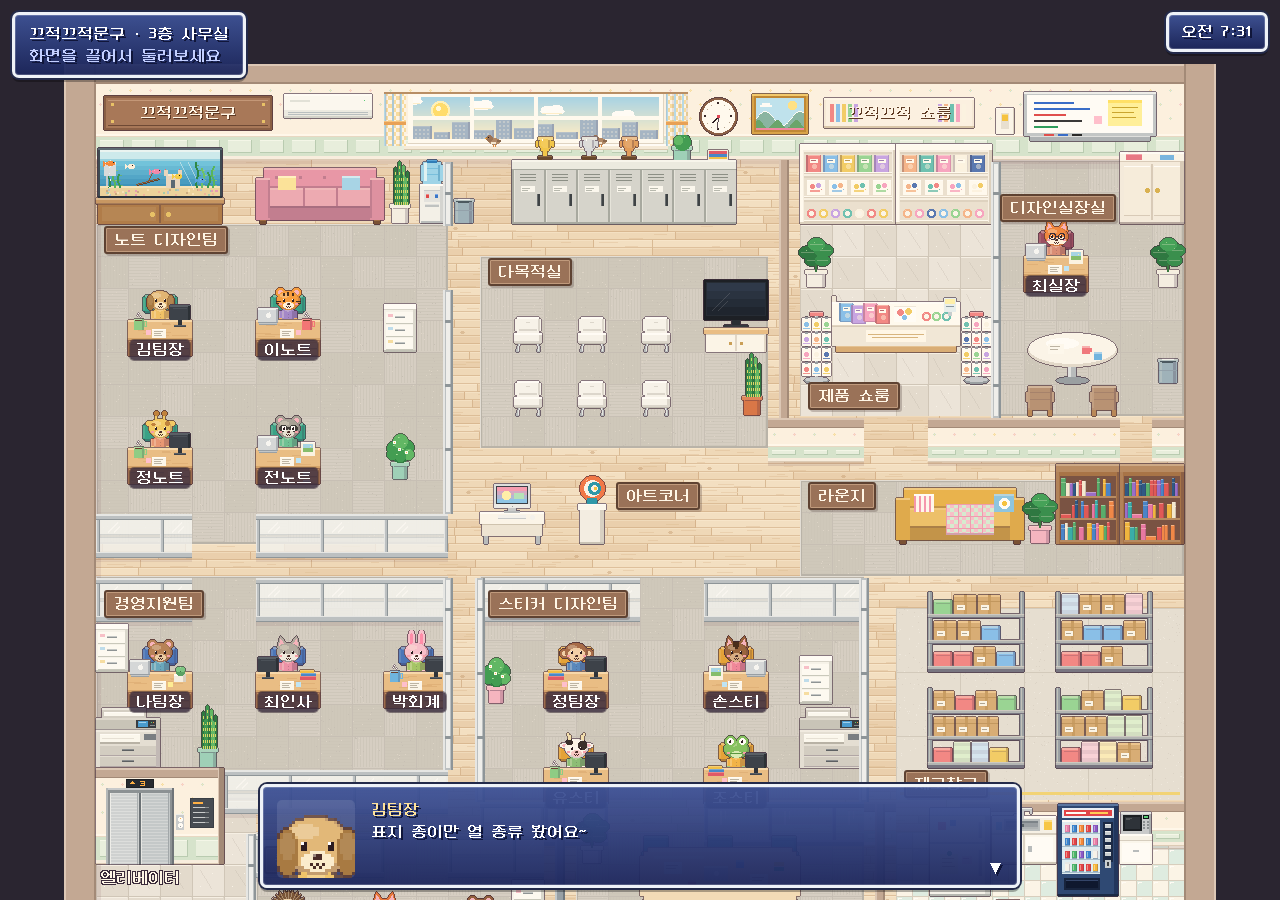
==== commit 67b4f106: "pixel.html: 디자인실장실을 제품 쇼룸과 실장실로 나눔 - 왼쪽 6칸은 제품 쇼룸: 대리석 바닥, 흰 진열장 2개(노트·스티커·마스킹테이프),   신제품 진열대, 회전 스티" ====
--- a/pixel.html
+++ b/pixel.html
@@ -410,6 +410,41 @@
       R(g,x,y+20-bh,bw,bh,c); R(g,x,y+20-bh,bw,1,sh(c,0.4)); R(g,x+bw-1,y+20-bh,1,bh,sh(c,-0.22)); if(bh>15) R(g,x,y+20-bh+4,bw,1,sh(c,0.3)); x+=bw;
       if(rnd(x+y+seed)>0.86) x+=3; }
     R(g,4,y+20,56,2,sh(w,0.18)); }); }); }
+// ---- 제품 쇼룸: 끄적끄적 노트·스티커·마스킹테이프 진열 ----
+var PROD=['#f28a8a','#8ac2f2','#f2d06a','#9ad89a','#c8a8ec','#f5b890','#6fc4b8','#f7a8c8','#fbf6ea','#5a7ab8'];
+function notebookFace(g,x,y,w,h,c){       // 표지가 보이게 세운 노트
+  R(g,x,y,w,h,c); R(g,x,y,w,1,sh(c,0.4)); R(g,x,y,2,h,sh(c,-0.25)); R(g,x+w-1,y,1,h,sh(c,-0.15));
+  R(g,x+4,y+4,w-7,4,'#fffdf6'); R(g,x+5,y+5,w-10,1,sh(c,-0.3));
+  if(h>14){ disc(g,x+(w>>1)+1,y+h-6,2,sh(c,0.45)); } }
+function tapeRoll(g,x,y,c){ disc(g,x,y,4,c); disc(g,x,y,2,'#fbf8f2'); P(g,x-2,y-3,sh(c,0.5)); }
+function pDisplayShelf(seed){ return obj(96,80,function(g){     // 흰 진열장: 칸마다 제품을 표지가 보이게
+  var w='#f7f3ec', lo='#dcd4c6';
+  R(g,0,0,96,6,'#fffdf8'); R(g,0,0,96,1,'#ffffff'); R(g,0,6,96,74,w); R(g,0,6,3,74,'#fffdf8'); R(g,93,6,3,74,lo);
+  [8,32,56].forEach(function(y,row){ R(g,4,y,88,20,'#ebe4d8'); R(g,4,y,88,2,'#ded6c8');
+    if(row===0){ for(var i=0;i<5;i++) notebookFace(g,6+i*17,y+3,15,17,PROD[(seed+i)%PROD.length]); }
+    else if(row===1){ for(var j=0;j<4;j++){ var c=PROD[(seed*3+j)%PROD.length]; R(g,7+j*22,y+4,18,15,'#fffdf8'); R(g,7+j*22,y+4,18,1,'#ffffff');
+        disc(g,12+j*22,y+10,2,c); disc(g,18+j*22,y+9,2,PROD[(seed+j+4)%PROD.length]); R(g,10+j*22,y+14,10,2,sh(c,0.2)); P(g,21+j*22,y+13,c); } }
+    else { for(var k=0;k<7;k++) tapeRoll(g,11+k*12,y+13,PROD[(seed+k*2)%PROD.length]); }
+    R(g,4,y+20,88,2,'#fffdf8'); R(g,4,y+21,88,1,lo); });
+  R(g,0,78,96,2,lo); }); }
+function pIsland(){ return obj(128,56,function(g){                // 가운데 진열대: 신제품을 펼쳐 놓았다
+  var top='#fffdf8', fr='#f1ebe0', wood='#d9b07a';
+  R(g,0,6,128,24,top); R(g,0,6,128,2,'#ffffff'); R(g,0,29,128,1,'#e2dacb');
+  R(g,0,30,128,20,fr); R(g,0,30,128,1,'#d8cfbf'); R(g,4,50,120,6,wood); R(g,4,50,120,1,sh(wood,0.3));
+  for(var i=0;i<4;i++){ var c=PROD[(i*3+1)%PROD.length]; R(g,8+i*12,8+(i%2)*2,14,18,sh(c,-0.2)); notebookFace(g,7+i*12,7+(i%2)*2,14,18,c); }  // 겹쳐 펼친 노트
+  R(g,62,10,22,16,'#ffffff'); disc(g,68,16,3,'#f28a8a'); disc(g,76,15,3,'#f2d06a'); disc(g,72,21,2,'#8ac2f2'); R(g,62,10,22,1,'#f0ece4');   // 스티커 시트
+  for(var k=0;k<3;k++) tapeRoll(g,94+k*10,20,PROD[k*3%PROD.length]);
+  R(g,112,2,12,14,'#e8f2f6'); R(g,113,3,10,5,'#fff3b0'); R(g,114,10,8,1,'#8a9aa6'); R(g,116,16,4,4,'#c9d2d8');                 // 아크릴 가격표
+  R(g,0,0,4,6,'#f1ebe0'); R(g,34,34,60,12,'#fffaf0'); R(g,36,38,56,1,'#d8b884'); R(g,40,41,46,1,'#d8b884'); }); }
+function pSpinner(seed){ return obj(32,72,function(g){           // 회전 스티커 진열대
+  R(g,15,4,3,62,'#b8bec4'); R(g,15,4,1,62,'#e6e9ec'); ell(g,16,68,12,3,'#9aa2a8'); ell(g,16,67,11,2,'#c9cfd4');
+  for(var r=0;r<4;r++) for(var c=0;c<3;c++){ var x=2+c*10, y=6+r*15, col=PROD[(seed+r*3+c)%PROD.length];
+    R(g,x,y,9,13,'#fffdf8'); R(g,x,y,9,1,'#ffffff'); R(g,x+3,y-1,3,2,'#9aa2a8'); disc(g,x+4,y+6,2,col); R(g,x+1,y+10,7,1,sh(col,0.1)); }
+  R(g,10,0,13,4,'#f28a8a'); R(g,10,0,13,1,'#f8b4b4'); }); }
+function pShowSign(){ return obj(150,30,function(g){              // 쇼룸 간판
+  R(g,0,0,150,30,'#f6ede0'); R(g,0,0,150,2,'#fffaf2'); R(g,0,28,150,2,'#d8c8b0'); R(g,2,2,146,26,'#fbf4ea');
+  for(var i=0;i<5;i++) R(g,6+i*6,6,4,18,PROD[i]); for(var j=0;j<5;j++) R(g,114+j*6,6,4,18,PROD[j+4]); }); }
+
 function pSculpture(){ return obj(32,72,function(g){
   R(g,4,36,24,36,'#f3f1ec'); R(g,2,32,28,6,'#fbfaf7'); R(g,2,32,28,1,'#ffffff'); R(g,24,38,4,34,'#d8d4cb'); R(g,4,70,24,2,'#c9c5bc');
   disc(g,16,16,12,'#f07a4a'); disc(g,16,16,8,'#fbf6ee'); disc(g,18,16,6,'#2f9bb0'); disc(g,18,16,3,'#fbf6ee'); disc(g,19,16,1,'#f5c542');
@@ -713,7 +748,7 @@
 //  사람들
 // =====================================================================
 var STAFF = [
-  {id:'kobujang',  name:'최실장', kind:'fox',     shirt:'#d98f7a', acc:'glasses', desk:[28,6],  team:'lead'},
+  {id:'kobujang',  name:'최실장', kind:'fox',     shirt:'#d98f7a', acc:'glasses', desk:[30,6],  team:'lead'},
   {id:'kimnote',   name:'김팀장', kind:'dog',     shirt:'#f0c46a', desk:[2,8],   team:'note'},
   {id:'leenote',   name:'이노트', kind:'tiger',   shirt:'#a48ad0', desk:[6,8],   team:'note'},
   {id:'jungnote',  name:'정노트', kind:'giraffe', shirt:'#e89a78', desk:[2,12],  team:'note'},
@@ -764,7 +799,8 @@
 
 // ---- 바닥 (파스텔) ----
 paintWoodFloor(bgc);
-carpet(bgc,23,4,34,10);   // 실장실
+stoneFloor(bgc,23,3,28,10);   // 제품 쇼룸
+carpet(bgc,29,3,34,10);   // 디자인실장실
 carpet(bgc,1,5,11,14);   // 노트 디자인팀
 carpet(bgc,13,6,21,11);   // 다목적실
 carpet(bgc,23,13,34,15);   // 라운지
@@ -779,7 +815,7 @@
 block(0,0,COLS-1,2); block(0,0,0,ROWS-1); block(COLS-1,0,COLS-1,ROWS-1); block(0,ROWS-1,COLS-1,ROWS-1);
 
 // 팻말 자리: 가구·사람과 겹치지 않는 칸
-zones.push(['노트 디자인팀',1,5],['다목적실',13,6],['디자인실장실',23,4],['라운지',23,13],['경영지원팀',1,16,12],
+zones.push(['노트 디자인팀',1,5],['다목적실',13,6],['디자인실장실',29,4],['제품 쇼룸',23,10,-4],['라운지',23,13],['경영지원팀',1,16,12],
            ['스티커 디자인팀',13,16,12],['재고창고',26,22],['홍보팀',6,24,12],['회의실',16,28],['탕비실',31,27],['아트코너',17,13]);
 
 // ---- 벽에 거는 것 ----
@@ -787,13 +823,15 @@
 wallItem(pLogoBoard(),40,32); SIGNS.push(['끄적끄적문구',40+84,32+17]);
 wallItem(pAC(),220,30);
 wallItem(pPainting(),21*T+16,30);
-wallItem(pWhiteboard(),28*T,28);
-wallItem(pSwitch(),33*T+20,40);
+wallItem(pWhiteboard(),30*T,28);
+wallItem(pShowSign(),23*T+24,34); SIGNS.push(['끄적끄적 쇼룸',23*T+24+75,34+15]);
+wallItem(pSwitch(),29*T+4,44);
 
 // ---- 칸막이 ----
 // 실장실: 왼쪽 세로벽(22열), 아래 가로벽(11행, 27~28열은 문)
 put(vWall(8*T+4,false),22*T+11,3*T,11*T+4); block(22,3,22,10);
-put(hWall(5*T),22*T,11*T+2,11*T+48); put(hWall(6*T),29*T,11*T+2,11*T+48); block(22,11,26,11); block(29,11,34,11);
+put(hWall(3*T),22*T,11*T+2,11*T+48); put(hWall(6*T),27*T,11*T+2,11*T+48); put(hWall(1*T),34*T,11*T+2,11*T+48);   // 문: 쇼룸 25~26열, 실장실 33열
+block(22,11,24,11); block(27,11,32,11); block(34,11,34,11);
 // 회의실: 유리 (23행, 18~19열은 문)
 put(glassWall(2*T),15*T,23*T+2,23*T+48); put(glassWall(5*T),20*T,23*T+2,23*T+48); block(15,23,17,23); block(20,23,24,23);
 put(vWall(6*T,true),15*T+11,23*T+4,29*T); block(15,24,15,28);
@@ -812,9 +850,12 @@
 onTile(pTrash(),12,4,12,4);
 onTile(pLockers(),14,3,20,4);
 onTile(pCabinet(),33,3,34,4);
-onTile(pRoundTable(),24,6,26,7);
-onTile(pChairN('#e08a7a'),24,5,24,5,-4); onTile(pChairN('#e08a7a'),26,5,26,5,-4); onTile(pChairS('#e08a7a'),25,8,25,8);
-onTile(pPlant('monstera','#f4f1ea'),32,9,32,9); onTile(pTrash(),33,9,33,9);
+// 제품 쇼룸
+onTile(pDisplayShelf(0),23,3,25,4); onTile(pDisplayShelf(5),26,3,28,4);
+onTile(pIsland(),24,7,27,8); onTile(pSpinner(1),23,9,23,9); onTile(pSpinner(6),28,9,28,9); onTile(pPlant('monstera','#f4f1ea'),23,6,23,6);
+// 디자인실장실: 책상, 작은 원탁, 캐비닛
+onTile(pRoundTable(),30,8,32,9); onTile(pChairS('#b89478'),30,10,30,10); onTile(pChairS('#b89478'),32,10,32,10);
+onTile(pPlant('monstera','#f4f1ea'),34,6,34,6); onTile(pTrash(),34,9,34,9);
 // 노트팀
 onTile(pDrawers(),10,7,10,8); onTile(pPlant('bush','#9fd4c0'),10,12,10,12);
 // 다목적실
@@ -858,6 +899,8 @@
 hFrost(13,24,16,[18,19]); vFrost(13,16,23); vFrost(25,16,23); hFrost(13,14,23);
 // 홍보팀: 위 벽(10~11열 문), 왼쪽 벽 (오른쪽은 회의실 벽)
 hFrost(6,14,24,[10,11]); vFrost(6,24,29,[],-5);
+// 제품 쇼룸 | 디자인실장실
+vFrost(29,3,11,[],4);
 
 // ---- 사람 ----
 var people=STAFF.map(function(p){
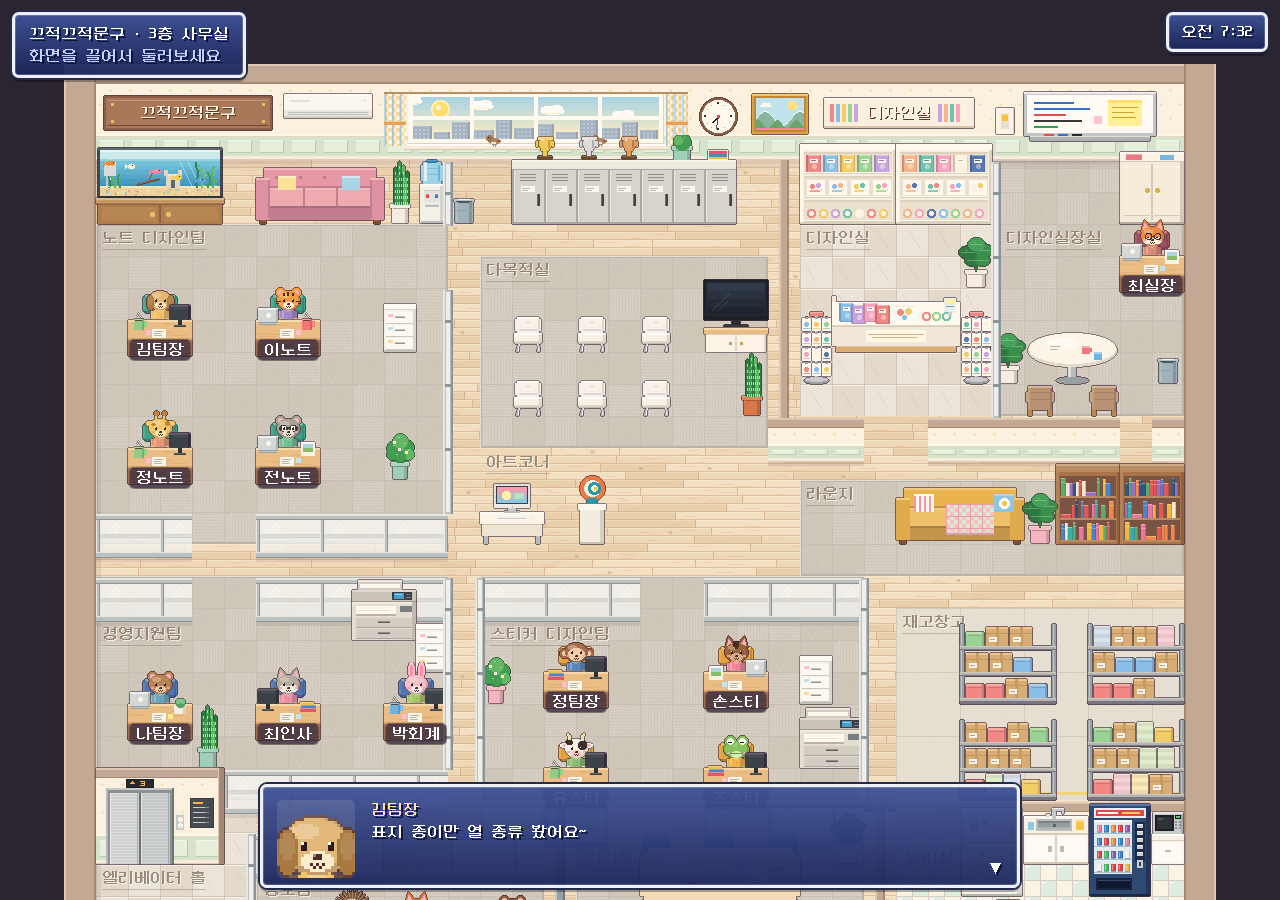
==== commit 28229b0a: "pixel.html: 구역 이름을 바닥 글씨로 통일, 쇼룸 → 디자인실 - 진한 갈색 나무 팻말을 없애고 구역 이름을 바닥에 옅은 회갈색 글씨로 새김 - 자리 규칙 하나로 통일: " ====
--- a/pixel.html
+++ b/pixel.html
@@ -21,10 +21,6 @@
   .plate{ position:absolute; font-size:16px; line-height:16px; color:#fff; white-space:nowrap;
     background:rgba(58,44,62,.82); padding:2px 6px; border-radius:4px; transform:translate(-50%,0);
     box-shadow:0 0 0 1px rgba(40,26,40,.5); }
-  /* 구역 팻말: 나무판 */
-  .zone{ position:absolute; font-size:16px; line-height:16px; color:#fff6e6; white-space:nowrap;
-    background:#9a7258; border:2px solid #5e4232; padding:4px 8px; border-radius:3px;
-    box-shadow:inset 0 0 0 1px #c09a7c, 2px 2px 0 rgba(60,40,40,.25); }
   /* 벽 간판 글씨 */
   .sign{ position:absolute; font-size:16px; line-height:16px; color:#fff6e6; white-space:nowrap;
     transform:translate(-50%,-50%); text-shadow:1px 1px 0 #5e3a24; }
@@ -748,21 +744,21 @@
 //  사람들
 // =====================================================================
 var STAFF = [
-  {id:'kobujang',  name:'최실장', kind:'fox',     shirt:'#d98f7a', acc:'glasses', desk:[30,6],  team:'lead'},
+  {id:'kobujang',  name:'최실장', kind:'fox',     shirt:'#d98f7a', acc:'glasses', desk:[33,6],  team:'lead'},
   {id:'kimnote',   name:'김팀장', kind:'dog',     shirt:'#f0c46a', desk:[2,8],   team:'note'},
   {id:'leenote',   name:'이노트', kind:'tiger',   shirt:'#a48ad0', desk:[6,8],   team:'note'},
   {id:'jungnote',  name:'정노트', kind:'giraffe', shirt:'#e89a78', desk:[2,12],  team:'note'},
   {id:'hannote',   name:'전노트', kind:'raccoon', shirt:'#6fc49a', desk:[6,12],  team:'note'},
-  {id:'nabujang',  name:'나팀장', kind:'bear',    shirt:'#6aaac4', desk:[2,19],  team:'biz'},
-  {id:'choiinsa',  name:'최인사', kind:'cat',     shirt:'#ec94ae', desk:[6,19],  team:'biz'},
-  {id:'parkhoegye',name:'박회계', kind:'rabbit',  shirt:'#a6c86a', desk:[10,19], team:'biz'},
+  {id:'nabujang',  name:'나팀장', kind:'bear',    shirt:'#6aaac4', desk:[2,20],  team:'biz'},
+  {id:'choiinsa',  name:'최인사', kind:'cat',     shirt:'#ec94ae', desk:[6,20],  team:'biz'},
+  {id:'parkhoegye',name:'박회계', kind:'rabbit',  shirt:'#a6c86a', desk:[10,20], team:'biz'},
   {id:'jungsti',   name:'정팀장', kind:'monkey',  shirt:'#5a8ac4', desk:[15,19], team:'sticker'},
   {id:'hansti',    name:'손스티', kind:'horse',   shirt:'#f08aa0', desk:[20,19], team:'sticker'},
   {id:'yoosti',    name:'유스티', kind:'cow',     shirt:'#8cc07a', desk:[15,22], team:'sticker'},
   {id:'chosti',    name:'조스티', kind:'frog',    shirt:'#f2b64a', desk:[20,22], team:'sticker'},
-  {id:'yoohongbo', name:'유팀장', kind:'hedgehog',shirt:'#e87a6a', desk:[6,27],  team:'pr'},
-  {id:'seohongbo', name:'서홍보', kind:'fox2',    shirt:'#7ab2dc', desk:[9,27],  team:'pr'},
-  {id:'minhongbo', name:'민홍보', kind:'bear2',   shirt:'#f4d06a', desk:[12,27], team:'pr'}
+  {id:'yoohongbo', name:'유팀장', kind:'hedgehog',shirt:'#e87a6a', desk:[8,27],  team:'pr'},
+  {id:'seohongbo', name:'서홍보', kind:'fox2',    shirt:'#7ab2dc', desk:[10,27],  team:'pr'},
+  {id:'minhongbo', name:'민홍보', kind:'bear2',   shirt:'#f4d06a', desk:[13,27], team:'pr'}
 ];
 var LINES = {
   kobujang:['여기서 보면 다 보여요. 별건 아니고요.','글쎄요. 그럴 수도 있죠.'],
@@ -815,8 +811,13 @@
 block(0,0,COLS-1,2); block(0,0,0,ROWS-1); block(COLS-1,0,COLS-1,ROWS-1); block(0,ROWS-1,COLS-1,ROWS-1);
 
 // 팻말 자리: 가구·사람과 겹치지 않는 칸
-zones.push(['노트 디자인팀',1,5],['다목적실',13,6],['디자인실장실',29,4],['제품 쇼룸',23,10,-4],['라운지',23,13],['경영지원팀',1,16,12],
-           ['스티커 디자인팀',13,16,12],['재고창고',26,22],['홍보팀',6,24,12],['회의실',16,28],['탕비실',31,27],['아트코너',17,13]);
+// 구역 이름: 팻말 대신 바닥에 옅게 새긴다. 자리 규칙은 하나 — 구역 바닥의 왼쪽 위 모서리.
+// (c, r) = 그 구역의 첫 바닥 칸. wall=true 면 위쪽에 벽이 서 있어서 벽면 아래부터 센다. dx 는 옆 벽 두께만큼 비킬 때
+function zone(name,c,r,wall,dx){ zones.push([name, c*T+6+(dx||0), wall ? r*T+18 : r*T+6]); }
+zone('노트 디자인팀',1,5); zone('다목적실',13,6); zone('디자인실',23,5); zone('디자인실장실',29,5,false,8);
+zone('아트코너',13,12); zone('라운지',23,13);
+zone('경영지원팀',1,17,true); zone('스티커 디자인팀',13,17,true,4); zone('재고창고',26,17);
+zone('엘리베이터 홀',1,25); zone('홍보팀',6,25,true,2); zone('회의실',16,24,true,4); zone('탕비실',26,24,true,4);
 
 // ---- 벽에 거는 것 ----
 function wallItem(img,x,y){ bgc.drawImage(img,x-1,y-1); }
@@ -824,7 +825,7 @@
 wallItem(pAC(),220,30);
 wallItem(pPainting(),21*T+16,30);
 wallItem(pWhiteboard(),30*T,28);
-wallItem(pShowSign(),23*T+24,34); SIGNS.push(['끄적끄적 쇼룸',23*T+24+75,34+15]);
+wallItem(pShowSign(),23*T+24,34); SIGNS.push(['디자인실',23*T+24+75,34+15]);
 wallItem(pSwitch(),29*T+4,44);
 
 // ---- 칸막이 ----
@@ -839,7 +840,7 @@
 put(hWall(T),25*T,23*T+2,23*T+48); put(hWall(7*T),28*T,23*T+2,23*T+48); block(25,23,25,23); block(28,23,34,23);
 put(vWall(6*T,false),25*T+11,23*T+4,29*T); block(25,24,25,28);
 // 엘리베이터
-put(pElevator(),T,22*T,25*T); block(1,22,4,24); SIGNS.push(['엘리베이터',2*T+12,25*T+14]);
+put(pElevator(),T,22*T,25*T); block(1,22,4,24);
 onTile(pPlant('tall','#f4f1ea'),1,28,1,28); onTile(pPlant('monstera','#f4f1ea'),4,28,4,28);
 
 // ---- 가구 ----
@@ -852,10 +853,10 @@
 onTile(pCabinet(),33,3,34,4);
 // 제품 쇼룸
 onTile(pDisplayShelf(0),23,3,25,4); onTile(pDisplayShelf(5),26,3,28,4);
-onTile(pIsland(),24,7,27,8); onTile(pSpinner(1),23,9,23,9); onTile(pSpinner(6),28,9,28,9); onTile(pPlant('monstera','#f4f1ea'),23,6,23,6);
+onTile(pIsland(),24,7,27,8); onTile(pSpinner(1),23,9,23,9); onTile(pSpinner(6),28,9,28,9); onTile(pPlant('monstera','#f4f1ea'),28,6,28,6);
 // 디자인실장실: 책상, 작은 원탁, 캐비닛
 onTile(pRoundTable(),30,8,32,9); onTile(pChairS('#b89478'),30,10,30,10); onTile(pChairS('#b89478'),32,10,32,10);
-onTile(pPlant('monstera','#f4f1ea'),34,6,34,6); onTile(pTrash(),34,9,34,9);
+onTile(pPlant('monstera','#f4f1ea'),29,9,29,9); onTile(pTrash(),34,9,34,9);
 // 노트팀
 onTile(pDrawers(),10,7,10,8); onTile(pPlant('bush','#9fd4c0'),10,12,10,12);
 // 다목적실
@@ -866,19 +867,19 @@
 // 라운지
 onTile(pLoungeSofa(),26,14,29,14); onTile(pBookshelf(3),31,13,32,14); onTile(pBookshelf(9),33,13,34,14); onTile(pPlant('monstera','#f5b8c8'),30,14,30,14);
 // 경영지원팀
-onTile(pDrawers(),1,17,1,18); onTile(pPlant('tall','#9fd4c0'),4,21,4,21); onTile(pCopier(),1,21,2,21);
+onTile(pDrawers(),11,17,11,18); onTile(pPlant('tall','#9fd4c0'),4,21,4,21); onTile(pCopier(),9,17,10,17);
 // 스티커팀
 onTile(pPlant('bush','#f5b8c8'),13,19,13,19); onTile(pDrawers(),23,18,23,19); onTile(pCopier(),23,21,24,21);
 // 재고창고
-onTile(pShelf(1),27,17,29,18); onTile(pShelf(5),31,17,33,18); onTile(pShelf(8),27,20,29,21); onTile(pShelf(12),31,20,33,21);
+onTile(pShelf(1),28,18,30,19); onTile(pShelf(5),32,18,34,19); onTile(pShelf(8),28,21,30,22); onTile(pShelf(12),32,21,34,22);
 // 홍보팀
-onTile(pDrawers(),14,25,14,26); onTile(pPlant('bush','#d9794a'),8,28,8,28); onTile(pPlant('tall','#f4f1ea'),14,28,14,28);
+onTile(pDrawers(),6,27,6,28); onTile(pPlant('bush','#d9794a'),7,28,7,28); onTile(pPlant('tall','#f4f1ea'),12,28,12,28);
 // 회의실
 onTile(pMeetTable(),18,25,22,26);
 [18,20,22].forEach(function(c){ onTile(pChairN('#4aa3a0'),c,24,c,24,-8); onTile(pChairS('#4aa3a0'),c,27,c,27); });
-onTile(pPlant('monstera','#f4f1ea'),16,24,16,24); onTile(pPlant('bush','#9fd4c0'),24,28,24,28);
+onTile(pPlant('monstera','#f4f1ea'),24,24,24,24); onTile(pPlant('bush','#9fd4c0'),24,28,24,28);
 // 탕비실
-onTile(pFridge(),27,24,28,25); onTile(pSink(),29,24,30,24); onTile(pVending(),31,24,32,25); onTile(pMicro(),33,24,33,24);
+onTile(pFridge(),28,24,29,25); onTile(pSink(),30,24,31,24); onTile(pVending(),32,24,33,25); onTile(pMicro(),34,24,34,24);
 onTile(pSmallTable(),29,27,30,27); onTile(pChairN('#f4c0a8'),29,26,29,26,-8); onTile(pChairS('#f4c0a8'),30,28,30,28);
 
 // ---- 팀 구역 간유리 벽 (실장실·회의실 벽처럼 방을 두른다) ----
@@ -999,12 +1000,18 @@
   ['width','height'].forEach(function(k){ var v=(k==='width'?W:H)*Z+'px'; stage.style[k]=v; world.style[k]=v; labels.style[k]=v; });
   placeLabels();
 }
+// 바닥 글씨 레이어: 가구·사람 밑에 깔린다. 글꼴이 늦게 오면 한 번 더 그린다
+var floorText=cv(W,H);
+function paintFloorText(){
+  var g=floorText.getContext('2d'); g.clearRect(0,0,W,H); g.font='16px NeoDGM, monospace'; g.textBaseline='top';
+  zones.forEach(function(z){ var w=Math.round(g.measureText(z[0]).width);
+    g.fillStyle='rgba(255,253,248,0.75)'; g.fillText(z[0],z[1]+1,z[2]+1);
+    g.fillStyle='rgba(120,104,96,0.72)'; g.fillText(z[0],z[1],z[2]);
+    g.fillStyle='rgba(120,104,96,0.35)'; g.fillRect(z[1],z[2]+19,w,1); });
+}
 function placeLabels(){
   labels.innerHTML='';
-  zones.forEach(function(z){ var el=document.createElement('div'); el.className='zone'; el.textContent=z[0];
-    el.style.left=((z[1]*T+8)*Z)+'px'; el.style.top=((z[2]*T+2+(z[3]||0))*Z)+'px'; labels.appendChild(el); });
   SIGNS.forEach(function(s){ var el=document.createElement('div'); el.className='sign'; el.textContent=s[0];
-    if(s[0]==='엘리베이터'){ el.style.textShadow='1px 1px 0 #3a2a3a,-1px -1px 0 #3a2a3a,1px -1px 0 #3a2a3a,-1px 1px 0 #3a2a3a'; }
     el.style.left=(s[1]*Z)+'px'; el.style.top=(s[2]*Z)+'px'; labels.appendChild(el); });
   people.forEach(function(o){ var el=document.createElement('div'); el.className='plate'; el.textContent=o.p.name;
     el.style.left=((o.seat.c*T+32)*Z)+'px'; el.style.top=(((o.seat.r+1)*T+20)*Z)+'px';   /* 책상 앞판에 붙인 명패 */ labels.appendChild(el); });
@@ -1089,7 +1096,7 @@
     if(so) showBalloon(so,['note','dots','bulb','sweat','heart','zzz'][Math.floor(Math.random()*6)],1900); }
   if(now-lastSay>9000&&!typing) say(people[Math.floor(Math.random()*people.length)]);
 
-  wc.drawImage(bg,0,0);
+  wc.drawImage(bg,0,0); wc.drawImage(floorText,0,0);
   drawWindow(wc,ph,now); drawClock(wc);
   var list=things.slice(); list.push({draw:function(g){ drawFish(g,now); },sy:5*T+0.5});
   list.sort(function(a,b){ return (a.person?a.person.feet:a.sy)-(b.person?b.person.feet:b.sy); });
@@ -1113,7 +1120,8 @@
   requestAnimationFrame(frame);
 }
 
-document.fonts&&document.fonts.load('16px NeoDGM').catch(function(){});
+paintFloorText();
+document.fonts&&document.fonts.load('16px NeoDGM').then(paintFloorText).catch(function(){});
 relayout();
 setTimeout(function(){ document.getElementById('mapName').style.opacity='0'; },4200);
 say(people[1]);
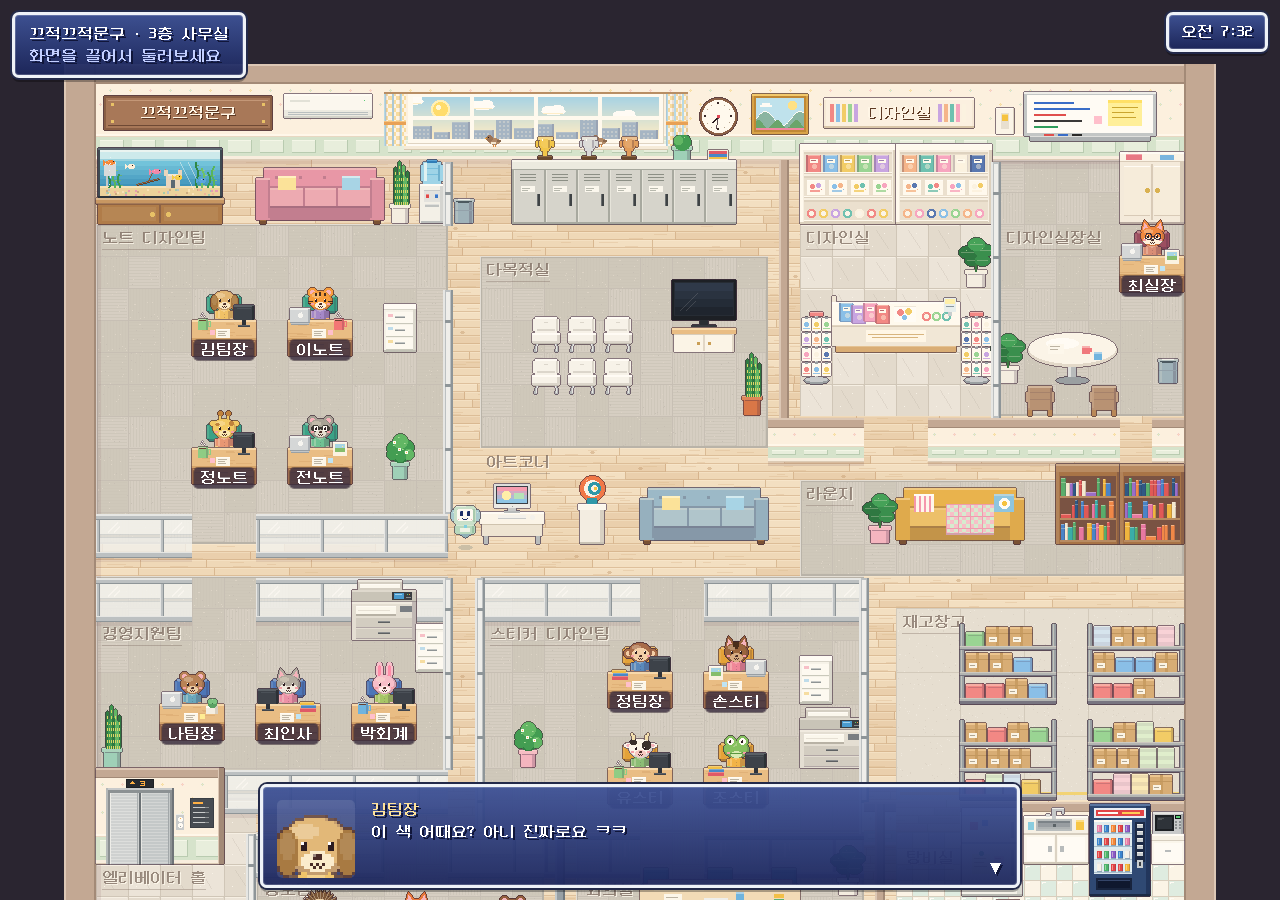
==== commit aba8a242: "pixel.html: 책상 간격 정리, 아트코너 소파, 다목적실 정리, R-도우미 추가 - 팀마다 제각각이던 책상 간격을 '책상 사이 한 칸, 벽에서 한 칸 이상'으로 통일 - 스" ====
--- a/pixel.html
+++ b/pixel.html
@@ -40,13 +40,17 @@
     background:rgba(255,255,255,.1); border-radius:5px; }
   #msgName{ display:block; color:#ffe39a; }
   #msgText{ display:block; min-height:44px; }
+  #rTalk{ position:absolute; display:none; pointer-events:none; white-space:nowrap; font-size:16px; line-height:16px; color:#2e4a52;
+    background:#ffffff; border:2px solid #6f9aa6; border-radius:8px; padding:4px 8px; transform:translate(-50%,-100%);
+    box-shadow:0 2px 0 rgba(60,90,100,.25); }
+  #rTalk:after{ content:''; position:absolute; left:50%; bottom:-7px; margin-left:-5px; border:5px solid transparent; border-top-color:#6f9aa6; border-bottom:0; }
   #msgNext{ position:absolute; right:14px; bottom:6px; animation:blink .8s steps(1) infinite; }
   @keyframes blink{ 50%{ opacity:0; } }
   @media (prefers-reduced-motion:reduce){ #msgNext{ animation:none; } }
 </style>
 </head>
 <body>
-<div id="view"><div id="stage"><canvas id="world"></canvas><div id="labels"></div></div></div>
+<div id="view"><div id="stage"><canvas id="world"></canvas><div id="labels"></div><div id="rTalk"></div></div></div>
 <div id="mapName" class="win">끄적끄적문구 · 3층 사무실<small>화면을 끌어서 둘러보세요</small></div>
 <div id="clock" class="win">--:--</div>
 <div id="msg" class="win"><canvas id="msgFace" width="26" height="26"></canvas><span id="msgName"></span><span id="msgText"></span><span id="msgNext">▼</span></div>
@@ -745,18 +749,18 @@
 // =====================================================================
 var STAFF = [
   {id:'kobujang',  name:'최실장', kind:'fox',     shirt:'#d98f7a', acc:'glasses', desk:[33,6],  team:'lead'},
-  {id:'kimnote',   name:'김팀장', kind:'dog',     shirt:'#f0c46a', desk:[2,8],   team:'note'},
-  {id:'leenote',   name:'이노트', kind:'tiger',   shirt:'#a48ad0', desk:[6,8],   team:'note'},
-  {id:'jungnote',  name:'정노트', kind:'giraffe', shirt:'#e89a78', desk:[2,12],  team:'note'},
-  {id:'hannote',   name:'전노트', kind:'raccoon', shirt:'#6fc49a', desk:[6,12],  team:'note'},
-  {id:'nabujang',  name:'나팀장', kind:'bear',    shirt:'#6aaac4', desk:[2,20],  team:'biz'},
+  {id:'kimnote',   name:'김팀장', kind:'dog',     shirt:'#f0c46a', desk:[4,8],   team:'note'},
+  {id:'leenote',   name:'이노트', kind:'tiger',   shirt:'#a48ad0', desk:[7,8],   team:'note'},
+  {id:'jungnote',  name:'정노트', kind:'giraffe', shirt:'#e89a78', desk:[4,12],  team:'note'},
+  {id:'hannote',   name:'전노트', kind:'raccoon', shirt:'#6fc49a', desk:[7,12],  team:'note'},
+  {id:'nabujang',  name:'나팀장', kind:'bear',    shirt:'#6aaac4', desk:[3,20],  team:'biz'},
   {id:'choiinsa',  name:'최인사', kind:'cat',     shirt:'#ec94ae', desk:[6,20],  team:'biz'},
-  {id:'parkhoegye',name:'박회계', kind:'rabbit',  shirt:'#a6c86a', desk:[10,20], team:'biz'},
-  {id:'jungsti',   name:'정팀장', kind:'monkey',  shirt:'#5a8ac4', desk:[15,19], team:'sticker'},
+  {id:'parkhoegye',name:'박회계', kind:'rabbit',  shirt:'#a6c86a', desk:[9,20], team:'biz'},
+  {id:'jungsti',   name:'정팀장', kind:'monkey',  shirt:'#5a8ac4', desk:[17,19], team:'sticker'},
   {id:'hansti',    name:'손스티', kind:'horse',   shirt:'#f08aa0', desk:[20,19], team:'sticker'},
-  {id:'yoosti',    name:'유스티', kind:'cow',     shirt:'#8cc07a', desk:[15,22], team:'sticker'},
+  {id:'yoosti',    name:'유스티', kind:'cow',     shirt:'#8cc07a', desk:[17,22], team:'sticker'},
   {id:'chosti',    name:'조스티', kind:'frog',    shirt:'#f2b64a', desk:[20,22], team:'sticker'},
-  {id:'yoohongbo', name:'유팀장', kind:'hedgehog',shirt:'#e87a6a', desk:[8,27],  team:'pr'},
+  {id:'yoohongbo', name:'유팀장', kind:'hedgehog',shirt:'#e87a6a', desk:[7,27],  team:'pr'},
   {id:'seohongbo', name:'서홍보', kind:'fox2',    shirt:'#7ab2dc', desk:[10,27],  team:'pr'},
   {id:'minhongbo', name:'민홍보', kind:'bear2',   shirt:'#f4d06a', desk:[13,27], team:'pr'}
 ];
@@ -801,7 +805,7 @@
 carpet(bgc,13,6,21,11);   // 다목적실
 carpet(bgc,23,13,34,15);   // 라운지
 carpet(bgc,1,16,11,22);   // 경영지원팀 (12열은 복도)
-carpet(bgc,13,16,24,22);   // 스티커 디자인팀
+carpet(bgc,13,16,24,23);   // 스티커 디자인팀
 concrete(bgc,26,17,34,22);                     // 재고창고
 carpet(bgc,6,24,14,28);   // 홍보팀
 stoneFloor(bgc,1,25,5,28); stoneFloor(bgc,5,23,5,24);   // 엘리베이터 홀과 사무실로 이어지는 복도
@@ -817,7 +821,7 @@
 zone('노트 디자인팀',1,5); zone('다목적실',13,6); zone('디자인실',23,5); zone('디자인실장실',29,5,false,8);
 zone('아트코너',13,12); zone('라운지',23,13);
 zone('경영지원팀',1,17,true); zone('스티커 디자인팀',13,17,true,4); zone('재고창고',26,17);
-zone('엘리베이터 홀',1,25); zone('홍보팀',6,25,true,2); zone('회의실',16,24,true,4); zone('탕비실',26,24,true,4);
+zone('엘리베이터 홀',1,25); zone('홍보팀',6,25,true,2); zone('회의실',16,25,true,4); zone('탕비실',26,24,true,4);
 
 // ---- 벽에 거는 것 ----
 function wallItem(img,x,y){ bgc.drawImage(img,x-1,y-1); }
@@ -834,8 +838,8 @@
 put(hWall(3*T),22*T,11*T+2,11*T+48); put(hWall(6*T),27*T,11*T+2,11*T+48); put(hWall(1*T),34*T,11*T+2,11*T+48);   // 문: 쇼룸 25~26열, 실장실 33열
 block(22,11,24,11); block(27,11,32,11); block(34,11,34,11);
 // 회의실: 유리 (23행, 18~19열은 문)
-put(glassWall(2*T),15*T,23*T+2,23*T+48); put(glassWall(5*T),20*T,23*T+2,23*T+48); block(15,23,17,23); block(20,23,24,23);
-put(vWall(6*T,true),15*T+11,23*T+4,29*T); block(15,24,15,28);
+put(glassWall(3*T),15*T,24*T+2,24*T+48); put(glassWall(5*T),20*T,24*T+2,24*T+48); block(15,24,17,24); block(20,24,24,24);   // 문: 18~19열
+put(vWall(5*T-4,true),15*T+11,24*T+4,29*T); block(15,25,15,28);
 // 탕비실 (23행, 26~27열은 문)
 put(hWall(T),25*T,23*T+2,23*T+48); put(hWall(7*T),28*T,23*T+2,23*T+48); block(25,23,25,23); block(28,23,34,23);
 put(vWall(6*T,false),25*T+11,23*T+4,29*T); block(25,24,25,28);
@@ -860,24 +864,27 @@
 // 노트팀
 onTile(pDrawers(),10,7,10,8); onTile(pPlant('bush','#9fd4c0'),10,12,10,12);
 // 다목적실
-[[14,8],[16,8],[18,8],[14,10],[16,10],[18,10]].forEach(function(p,i){ onTile(pWhiteChair(),p[0],p[1],p[0],p[1]); });
-onTile(pTV(),20,7,21,8); onTile(pPlant('tall','#d9794a'),21,10,21,10);
+// 흰 의자 3개씩 두 줄, 의자 사이 8px
+for(var cr=0; cr<2; cr++) for(var cc=0; cc<3; cc++){ var chx=14*T+20+cc*36, chy=9*T+cr*42;
+  put(pWhiteChair(),chx,chy-36,chy); }
+block(14,8,17,9);
+onTile(pTV(),19,7,20,8); onTile(pPlant('tall','#d9794a'),21,10,21,10);
 // 아트코너
-onTile(pImacDesk(),13,14,14,14); onTile(pSculpture(),16,13,16,14);
+onTile(pImacDesk(),13,14,14,14); onTile(pSculpture(),16,13,16,14); onTile(pSofa('#9cbcd0'),18,14,21,14);
 // 라운지
-onTile(pLoungeSofa(),26,14,29,14); onTile(pBookshelf(3),31,13,32,14); onTile(pBookshelf(9),33,13,34,14); onTile(pPlant('monstera','#f5b8c8'),30,14,30,14);
+onTile(pLoungeSofa(),26,14,29,14); onTile(pBookshelf(3),31,13,32,14); onTile(pBookshelf(9),33,13,34,14); onTile(pPlant('monstera','#f5b8c8'),25,14,25,14);
 // 경영지원팀
-onTile(pDrawers(),11,17,11,18); onTile(pPlant('tall','#9fd4c0'),4,21,4,21); onTile(pCopier(),9,17,10,17);
+onTile(pDrawers(),11,17,11,18); onTile(pPlant('tall','#9fd4c0'),1,21,1,21); onTile(pCopier(),9,17,10,17);
 // 스티커팀
-onTile(pPlant('bush','#f5b8c8'),13,19,13,19); onTile(pDrawers(),23,18,23,19); onTile(pCopier(),23,21,24,21);
+onTile(pPlant('bush','#f5b8c8'),14,21,14,21); onTile(pDrawers(),23,18,23,19); onTile(pCopier(),23,21,24,21);
 // 재고창고
 onTile(pShelf(1),28,18,30,19); onTile(pShelf(5),32,18,34,19); onTile(pShelf(8),28,21,30,22); onTile(pShelf(12),32,21,34,22);
 // 홍보팀
-onTile(pDrawers(),6,27,6,28); onTile(pPlant('bush','#d9794a'),7,28,7,28); onTile(pPlant('tall','#f4f1ea'),12,28,12,28);
+onTile(pPlant('bush','#d9794a'),3,28,3,28);   // 홍보팀은 책상 셋으로 꽉 차서 화분은 엘리베이터 홀로
 // 회의실
-onTile(pMeetTable(),18,25,22,26);
-[18,20,22].forEach(function(c){ onTile(pChairN('#4aa3a0'),c,24,c,24,-8); onTile(pChairS('#4aa3a0'),c,27,c,27); });
-onTile(pPlant('monstera','#f4f1ea'),24,24,24,24); onTile(pPlant('bush','#9fd4c0'),24,28,24,28);
+onTile(pMeetTable(),18,26,22,27);
+[18,20,22].forEach(function(c){ onTile(pChairN('#4aa3a0'),c,25,c,25,-8); onTile(pChairS('#4aa3a0'),c,28,c,28); });
+onTile(pPlant('monstera','#f4f1ea'),24,25,24,25); onTile(pPlant('bush','#9fd4c0'),24,28,24,28);
 // 탕비실
 onTile(pFridge(),28,24,29,25); onTile(pSink(),30,24,31,24); onTile(pVending(),32,24,33,25); onTile(pMicro(),34,24,34,24);
 onTile(pSmallTable(),29,27,30,27); onTile(pChairN('#f4c0a8'),29,26,29,26,-8); onTile(pChairS('#f4c0a8'),30,28,30,28);
@@ -897,7 +904,7 @@
 // 경영지원팀: 위 벽(4~5열 문), 아래 벽, 오른쪽 벽 (1~4열 아래는 엘리베이터 홀 벽)
 hFrost(1,11,16,[4,5]); hFrost(5,11,22); vFrost(12,16,22);
 // 스티커 디자인팀: 위 벽(18~19열 문), 양옆 벽, 왼쪽 아래 짧은 벽 (나머지 아래쪽은 회의실 유리벽)
-hFrost(13,24,16,[18,19]); vFrost(13,16,23); vFrost(25,16,23); hFrost(13,14,23);
+hFrost(13,24,16,[18,19]); vFrost(13,16,24); vFrost(25,16,24);
 // 홍보팀: 위 벽(10~11열 문), 왼쪽 벽 (오른쪽은 회의실 벽)
 hFrost(6,14,24,[10,11]); vFrost(6,24,29,[],-5);
 // 제품 쇼룸 | 디자인실장실
@@ -936,6 +943,26 @@
   {c:23,r:22,face:'up',b:'dots'}, {c:11,r:16,face:'up',b:'excl'}, {c:20,r:12,face:'down',b:'note'}
 ].filter(function(s){ return !blocked[s.r][s.c]; });
 var WALKERS=['hannote','chosti','minhongbo','kimnote','hansti','seohongbo'];
+
+// ---- R-도우미: 복도를 천천히 떠다니며 공기 상태를 알려주는 로봇 (본편과 같은 대사) ----
+function pRobot(blink){ return obj(30,34,function(g){
+  ell(g,3,11,2,5,'#a9cfd8'); ell(g,27,11,2,5,'#a9cfd8'); P(g,3,8,'#d4ecf2'); P(g,27,8,'#d4ecf2');     // 귀
+  R(g,6,21,18,9,'#b8dcc6'); R(g,5,22,20,7,'#b8dcc6'); R(g,6,21,18,1,'#d4ecdc'); R(g,22,22,2,7,'#98c4aa');   // 몸통
+  R(g,10,24,10,4,'#eef6ef'); disc(g,15,22,1,'#7fd4ea');
+  tri(g,10,30,20,30,15,33,'#8fb4bf');                                                                    // 추진기
+  R(g,6,2,18,19,'#c9e4d2'); R(g,4,4,22,15,'#c9e4d2'); R(g,5,3,20,17,'#c9e4d2');                          // 머리
+  R(g,6,2,10,1,'#e6f4ea'); R(g,23,5,2,13,'#a8ccb4');
+  R(g,8,5,14,12,'#fdfdfb'); R(g,7,6,16,10,'#fdfdfb');                                                    // 얼굴 화면
+  if(blink){ R(g,10,10,3,1,'#1d2f6b'); R(g,17,10,3,1,'#1d2f6b'); }
+  else { R(g,10,7,3,5,'#1d2f6b'); R(g,17,7,3,5,'#1d2f6b'); P(g,10,7,'#6a7ab8'); P(g,17,7,'#6a7ab8'); }
+  P(g,12,14,'#1d2f6b'); R(g,13,15,4,1,'#1d2f6b'); P(g,17,14,'#1d2f6b');
+  P(g,8,15,'#f4b6c0'); P(g,21,15,'#f4b6c0'); }); }
+var ROBOT={ spr:pRobot(false), blink:pRobot(true), tile:null, path:null, step:0, stepStart:0, x:0, feet:0, wait:0, talkUntil:0, nextBlink:0, blinkUntil:0 };
+var R_LINES=['온도 적정','습도 적정','미세먼지 관리중','항균모드 작동','모기 박멸'];
+var R_STEP=560;                       // 칸당 ms — 직원보다 느긋하게
+var R_WAY=[[12,6],[12,13],[3,15],[9,15],[20,15],[25,17],[25,21],[20,12],[30,12],[8,23],[5,26],[2,26]]
+  .map(function(p){ return {c:p[0],r:p[1]}; }).filter(function(t){ return !blocked[t.r][t.c]; });
+
 
 // =====================================================================
 //  시간 · 창밖
@@ -1026,7 +1053,8 @@
 view.addEventListener('click',function(e){ if(suppress){ suppress=false; return; }
   var rc=stage.getBoundingClientRect(), nx=(e.clientX-rc.left)/Z, ny=(e.clientY-rc.top)/Z, hit=null;
   people.forEach(function(o){ var x=o.x, y=o.feet-48; if(nx>=x+4&&nx<=x+30&&ny>=y+6&&ny<=y+48){ if(!hit||o.feet>hit.feet) hit=o; } });
-  if(hit){ say(hit); showBalloon(hit,'excl',1400); } });
+  if(hit){ say(hit); showBalloon(hit,'excl',1400); return; }
+  if(nx>=ROBOT.x&&nx<=ROBOT.x+32&&ny>=ROBOT.feet-46&&ny<=ROBOT.feet) robotTalk(); });
 
 // 대화창
 var msgName=document.getElementById('msgName'), msgText=document.getElementById('msgText'), msgFace=document.getElementById('msgFace'), mfc=msgFace.getContext('2d');
@@ -1085,13 +1113,35 @@
 people.forEach(function(o){ var k=WALKERS.indexOf(o.p.id); o.walker=k>=0;
   o.until=performance.now()+(k>=0?1200+k*2600:0)+Math.random()*2000; o.nextBlink=performance.now()+Math.random()*3000; });
 
+function robotPos(t){ return { x:t.c*T+1, feet:t.r*T+24 }; }
+function robotTalk(){ ROBOT.talk=R_LINES[Math.floor(Math.random()*R_LINES.length)]; ROBOT.talkUntil=performance.now()+4400; }
+function robotUpdate(now){
+  var R0=ROBOT;
+  if(now>R0.nextBlink){ R0.blinkUntil=now+160; R0.nextBlink=now+2600+Math.random()*3000; }
+  if(!R0.tile){ R0.tile=R_WAY[1]; var p0=robotPos(R0.tile); R0.x=p0.x; R0.feet=p0.feet; R0.wait=now+1200; }
+  if(R0.path){
+    var k=(now-R0.stepStart)/R_STEP;
+    while(k>=1&&R0.step<R0.path.length-1){ R0.step++; R0.stepStart+=R_STEP; k-=1; }
+    var a=R0.path[R0.step];
+    if(R0.step>=R0.path.length-1){ R0.tile=a; var pa=robotPos(a); R0.x=pa.x; R0.feet=pa.feet; R0.path=null;
+      R0.wait=now+700+Math.random()*1800; if(Math.random()<0.35){ robotTalk(); R0.wait+=2200; } return; }
+    var A=robotPos(a), B=robotPos(R0.path[R0.step+1]); R0.x=A.x+(B.x-A.x)*k; R0.feet=A.feet+(B.feet-A.feet)*k; return;
+  }
+  if(now>R0.wait){
+    var opts=R_WAY.filter(function(t){ return t!==R0.tile; }), goal=opts[Math.floor(Math.random()*opts.length)];
+    var path=bfs({c:R0.tile.c,r:R0.tile.r},goal);
+    if(path&&path.length>1){ R0.path=path; R0.step=0; R0.stepStart=now; R0.tile=goal; } else R0.wait=now+1500;
+  }
+}
+var rTalk=document.getElementById('rTalk');
+
 // =====================================================================
 //  그리기
 // =====================================================================
 var lastBalloon=0;
 function frame(now){
   var hm=nowHM(), ph=phase(hm.h);
-  people.forEach(function(o){ update(o,now); });
+  people.forEach(function(o){ update(o,now); }); robotUpdate(now);
   if(now-lastBalloon>2600){ lastBalloon=now; var sit=people.filter(function(o){ return o.state==='sit'; }), so=sit[Math.floor(Math.random()*sit.length)];
     if(so) showBalloon(so,['note','dots','bulb','sweat','heart','zzz'][Math.floor(Math.random()*6)],1900); }
   if(now-lastSay>9000&&!typing) say(people[Math.floor(Math.random()*people.length)]);
@@ -1099,6 +1149,8 @@
   wc.drawImage(bg,0,0); wc.drawImage(floorText,0,0);
   drawWindow(wc,ph,now); drawClock(wc);
   var list=things.slice(); list.push({draw:function(g){ drawFish(g,now); },sy:5*T+0.5});
+  list.push({sy:ROBOT.feet, draw:function(g){ var X=Math.round(ROBOT.x), F=Math.round(ROBOT.feet), bob=Math.round(Math.sin(now*0.004)*2);
+    ell(g,X+16,F+2,8-(bob>0?1:0),2,'rgba(60,90,100,0.2)'); g.drawImage(now<ROBOT.blinkUntil?ROBOT.blink:ROBOT.spr,X,F-44+bob); }});
   list.sort(function(a,b){ return (a.person?a.person.feet:a.sy)-(b.person?b.person.feet:b.sy); });
   list.forEach(function(it){
     if(it.person){ var o=it.person, img=(o.state==='sit'&&now<o.blinkUntil)?o.spr.blink:o.spr[o.dir][o.frame];
@@ -1110,6 +1162,8 @@
   });
   people.forEach(function(o){ if(o.balloon&&now<o.balloonUntil){ var bob=Math.round(Math.sin(now*0.012)*1.5);
     wc.drawImage(o.balloon,Math.round(o.x)+2,Math.round(o.feet)-48-24+bob); } });
+  if(now<ROBOT.talkUntil){ rTalk.style.display='block'; rTalk.textContent=ROBOT.talk;
+    rTalk.style.left=((ROBOT.x+16)*Z)+'px'; rTalk.style.top=((ROBOT.feet-48)*Z)+'px'; } else rTalk.style.display='none';
   var tint=TINT[ph];
   if(tint){ wc.save(); wc.globalCompositeOperation='multiply'; wc.globalAlpha=tint[1]; wc.fillStyle=tint[0]; wc.fillRect(0,0,W,H); wc.restore(); }
   if(ph==='night'||ph==='dusk'){ wc.save(); wc.globalCompositeOperation='lighter';    // 밤에는 모니터 불빛
@@ -1126,7 +1180,7 @@
 setTimeout(function(){ document.getElementById('mapName').style.opacity='0'; },4200);
 say(people[1]);
 requestAnimationFrame(frame);
-window.__pixel={ people:people, blocked:blocked, SPOTS:SPOTS };
+window.__pixel={ people:people, blocked:blocked, SPOTS:SPOTS, robot:ROBOT };
 })();
 </script>
 </body>
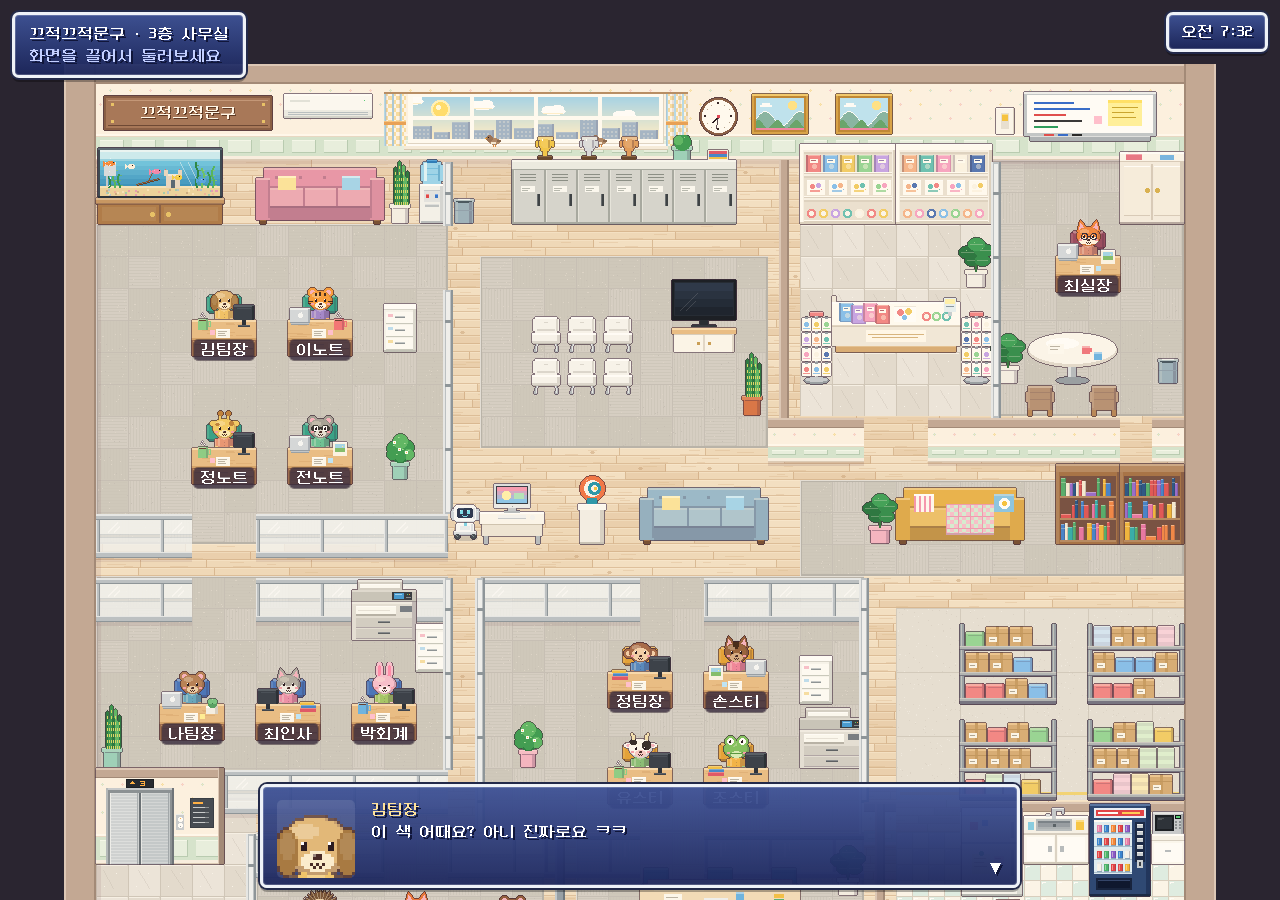
==== commit 9674e0c8: "pixel.html: R-도우미 흰색 바퀴형, 구역 이름 삭제, 최실장 자리 이동 - R-도우미: 떠다니던 민트 로봇을 흰 몸체·어두운 얼굴 화면·하늘색 눈의   바퀴형 로봇으로 " ====
--- a/pixel.html
+++ b/pixel.html
@@ -441,10 +441,6 @@
   for(var r=0;r<4;r++) for(var c=0;c<3;c++){ var x=2+c*10, y=6+r*15, col=PROD[(seed+r*3+c)%PROD.length];
     R(g,x,y,9,13,'#fffdf8'); R(g,x,y,9,1,'#ffffff'); R(g,x+3,y-1,3,2,'#9aa2a8'); disc(g,x+4,y+6,2,col); R(g,x+1,y+10,7,1,sh(col,0.1)); }
   R(g,10,0,13,4,'#f28a8a'); R(g,10,0,13,1,'#f8b4b4'); }); }
-function pShowSign(){ return obj(150,30,function(g){              // 쇼룸 간판
-  R(g,0,0,150,30,'#f6ede0'); R(g,0,0,150,2,'#fffaf2'); R(g,0,28,150,2,'#d8c8b0'); R(g,2,2,146,26,'#fbf4ea');
-  for(var i=0;i<5;i++) R(g,6+i*6,6,4,18,PROD[i]); for(var j=0;j<5;j++) R(g,114+j*6,6,4,18,PROD[j+4]); }); }
-
 function pSculpture(){ return obj(32,72,function(g){
   R(g,4,36,24,36,'#f3f1ec'); R(g,2,32,28,6,'#fbfaf7'); R(g,2,32,28,1,'#ffffff'); R(g,24,38,4,34,'#d8d4cb'); R(g,4,70,24,2,'#c9c5bc');
   disc(g,16,16,12,'#f07a4a'); disc(g,16,16,8,'#fbf6ee'); disc(g,18,16,6,'#2f9bb0'); disc(g,18,16,3,'#fbf6ee'); disc(g,19,16,1,'#f5c542');
@@ -748,7 +744,7 @@
 //  사람들
 // =====================================================================
 var STAFF = [
-  {id:'kobujang',  name:'최실장', kind:'fox',     shirt:'#d98f7a', acc:'glasses', desk:[33,6],  team:'lead'},
+  {id:'kobujang',  name:'최실장', kind:'fox',     shirt:'#d98f7a', acc:'glasses', desk:[31,6],  team:'lead'},
   {id:'kimnote',   name:'김팀장', kind:'dog',     shirt:'#f0c46a', desk:[4,8],   team:'note'},
   {id:'leenote',   name:'이노트', kind:'tiger',   shirt:'#a48ad0', desk:[7,8],   team:'note'},
   {id:'jungnote',  name:'정노트', kind:'giraffe', shirt:'#e89a78', desk:[4,12],  team:'note'},
@@ -787,7 +783,7 @@
 // =====================================================================
 var bg=cv(W,H), bgc=bg.getContext('2d');
 var things=[];            // 정렬해서 그릴 것들 {img,x,y,sy} 또는 {draw,sy} 또는 {person}
-var zones=[], SIGNS=[];
+var SIGNS=[];
 var blocked=[]; for(var r=0;r<ROWS;r++){ blocked.push([]); for(var c=0;c<COLS;c++) blocked[r].push(0); }
 var noCross={};           // 칸과 칸 사이에 판이 서 있어서 못 지나가는 경계
 function wallEdge(c1,r1,c2,r2){ noCross[c1+','+r1+'>'+c2+','+r2]=noCross[c2+','+r2+'>'+c1+','+r1]=1; }
@@ -814,14 +810,6 @@
 paintOuterWalls(bgc);
 block(0,0,COLS-1,2); block(0,0,0,ROWS-1); block(COLS-1,0,COLS-1,ROWS-1); block(0,ROWS-1,COLS-1,ROWS-1);
 
-// 팻말 자리: 가구·사람과 겹치지 않는 칸
-// 구역 이름: 팻말 대신 바닥에 옅게 새긴다. 자리 규칙은 하나 — 구역 바닥의 왼쪽 위 모서리.
-// (c, r) = 그 구역의 첫 바닥 칸. wall=true 면 위쪽에 벽이 서 있어서 벽면 아래부터 센다. dx 는 옆 벽 두께만큼 비킬 때
-function zone(name,c,r,wall,dx){ zones.push([name, c*T+6+(dx||0), wall ? r*T+18 : r*T+6]); }
-zone('노트 디자인팀',1,5); zone('다목적실',13,6); zone('디자인실',23,5); zone('디자인실장실',29,5,false,8);
-zone('아트코너',13,12); zone('라운지',23,13);
-zone('경영지원팀',1,17,true); zone('스티커 디자인팀',13,17,true,4); zone('재고창고',26,17);
-zone('엘리베이터 홀',1,25); zone('홍보팀',6,25,true,2); zone('회의실',16,25,true,4); zone('탕비실',26,24,true,4);
 
 // ---- 벽에 거는 것 ----
 function wallItem(img,x,y){ bgc.drawImage(img,x-1,y-1); }
@@ -829,7 +817,7 @@
 wallItem(pAC(),220,30);
 wallItem(pPainting(),21*T+16,30);
 wallItem(pWhiteboard(),30*T,28);
-wallItem(pShowSign(),23*T+24,34); SIGNS.push(['디자인실',23*T+24+75,34+15]);
+wallItem(pPainting(),24*T+4,30);
 wallItem(pSwitch(),29*T+4,44);
 
 // ---- 칸막이 ----
@@ -944,20 +932,22 @@
 ].filter(function(s){ return !blocked[s.r][s.c]; });
 var WALKERS=['hannote','chosti','minhongbo','kimnote','hansti','seohongbo'];
 
-// ---- R-도우미: 복도를 천천히 떠다니며 공기 상태를 알려주는 로봇 (본편과 같은 대사) ----
-function pRobot(blink){ return obj(30,34,function(g){
-  ell(g,3,11,2,5,'#a9cfd8'); ell(g,27,11,2,5,'#a9cfd8'); P(g,3,8,'#d4ecf2'); P(g,27,8,'#d4ecf2');     // 귀
-  R(g,6,21,18,9,'#b8dcc6'); R(g,5,22,20,7,'#b8dcc6'); R(g,6,21,18,1,'#d4ecdc'); R(g,22,22,2,7,'#98c4aa');   // 몸통
-  R(g,10,24,10,4,'#eef6ef'); disc(g,15,22,1,'#7fd4ea');
-  tri(g,10,30,20,30,15,33,'#8fb4bf');                                                                    // 추진기
-  R(g,6,2,18,19,'#c9e4d2'); R(g,4,4,22,15,'#c9e4d2'); R(g,5,3,20,17,'#c9e4d2');                          // 머리
-  R(g,6,2,10,1,'#e6f4ea'); R(g,23,5,2,13,'#a8ccb4');
-  R(g,8,5,14,12,'#fdfdfb'); R(g,7,6,16,10,'#fdfdfb');                                                    // 얼굴 화면
-  if(blink){ R(g,10,10,3,1,'#1d2f6b'); R(g,17,10,3,1,'#1d2f6b'); }
-  else { R(g,10,7,3,5,'#1d2f6b'); R(g,17,7,3,5,'#1d2f6b'); P(g,10,7,'#6a7ab8'); P(g,17,7,'#6a7ab8'); }
-  P(g,12,14,'#1d2f6b'); R(g,13,15,4,1,'#1d2f6b'); P(g,17,14,'#1d2f6b');
-  P(g,8,15,'#f4b6c0'); P(g,21,15,'#f4b6c0'); }); }
-var ROBOT={ spr:pRobot(false), blink:pRobot(true), tile:null, path:null, step:0, stepStart:0, x:0, feet:0, wait:0, talkUntil:0, nextBlink:0, blinkUntil:0 };
+// ---- R-도우미: 바퀴로 복도를 천천히 돌며 공기 상태를 알려주는 흰 로봇 (본편과 같은 대사) ----
+function pRobot(blink,wheel){ return obj(30,36,function(g){
+  var wh='#f8f9fb', sd='#dfe4ea', lo='#c3cad3';
+  ell(g,3,11,2,5,'#cfd8e0'); ell(g,27,11,2,5,'#cfd8e0'); P(g,3,8,'#eef2f5'); P(g,27,8,'#eef2f5');       // 귀
+  R(g,7,20,16,9,wh); R(g,6,21,18,7,wh); R(g,21,21,2,7,sd); R(g,7,20,16,1,'#ffffff');                     // 몸통
+  R(g,10,23,10,4,'#e8eef3'); disc(g,15,21,1,'#7fd4ea');
+  R(g,4,28,22,4,sd); R(g,4,28,22,1,wh); R(g,4,31,22,1,lo);                                             // 바퀴 받침
+  [7,23].forEach(function(cx){ disc(g,cx,33,2,'#4a5058'); P(g,cx,33,'#8a929a');                          // 바퀴 (굴러가면 바큇살이 돈다)
+    if(wheel) P(g,cx-1,32,'#8a929a'); else P(g,cx+1,34,'#8a929a'); });
+  R(g,6,2,18,17,wh); R(g,4,4,22,13,wh); R(g,5,3,20,15,wh);                                              // 머리
+  R(g,6,2,10,1,'#ffffff'); R(g,23,5,2,11,sd); R(g,6,18,18,1,sd);
+  R(g,8,5,14,10,'#2f3a52'); R(g,7,6,16,8,'#2f3a52'); R(g,8,5,6,1,'#4a5670');                             // 얼굴 화면 (어두운 유리)
+  if(blink){ R(g,10,10,3,1,'#7fe0f0'); R(g,17,10,3,1,'#7fe0f0'); }
+  else { R(g,10,7,3,4,'#7fe0f0'); R(g,17,7,3,4,'#7fe0f0'); P(g,10,7,'#d8f8ff'); P(g,17,7,'#d8f8ff'); }
+  P(g,12,12,'#7fe0f0'); R(g,13,13,4,1,'#7fe0f0'); P(g,17,12,'#7fe0f0'); }); }
+var ROBOT={ spr:pRobot(false,0), roll:pRobot(false,1), blink:pRobot(true,0), tile:null, path:null, step:0, stepStart:0, x:0, feet:0, wait:0, talkUntil:0, nextBlink:0, blinkUntil:0 };
 var R_LINES=['온도 적정','습도 적정','미세먼지 관리중','항균모드 작동','모기 박멸'];
 var R_STEP=560;                       // 칸당 ms — 직원보다 느긋하게
 var R_WAY=[[12,6],[12,13],[3,15],[9,15],[20,15],[25,17],[25,21],[20,12],[30,12],[8,23],[5,26],[2,26]]
@@ -1027,15 +1017,6 @@
   ['width','height'].forEach(function(k){ var v=(k==='width'?W:H)*Z+'px'; stage.style[k]=v; world.style[k]=v; labels.style[k]=v; });
   placeLabels();
 }
-// 바닥 글씨 레이어: 가구·사람 밑에 깔린다. 글꼴이 늦게 오면 한 번 더 그린다
-var floorText=cv(W,H);
-function paintFloorText(){
-  var g=floorText.getContext('2d'); g.clearRect(0,0,W,H); g.font='16px NeoDGM, monospace'; g.textBaseline='top';
-  zones.forEach(function(z){ var w=Math.round(g.measureText(z[0]).width);
-    g.fillStyle='rgba(255,253,248,0.75)'; g.fillText(z[0],z[1]+1,z[2]+1);
-    g.fillStyle='rgba(120,104,96,0.72)'; g.fillText(z[0],z[1],z[2]);
-    g.fillStyle='rgba(120,104,96,0.35)'; g.fillRect(z[1],z[2]+19,w,1); });
-}
 function placeLabels(){
   labels.innerHTML='';
   SIGNS.forEach(function(s){ var el=document.createElement('div'); el.className='sign'; el.textContent=s[0];
@@ -1146,11 +1127,12 @@
     if(so) showBalloon(so,['note','dots','bulb','sweat','heart','zzz'][Math.floor(Math.random()*6)],1900); }
   if(now-lastSay>9000&&!typing) say(people[Math.floor(Math.random()*people.length)]);
 
-  wc.drawImage(bg,0,0); wc.drawImage(floorText,0,0);
+  wc.drawImage(bg,0,0);
   drawWindow(wc,ph,now); drawClock(wc);
   var list=things.slice(); list.push({draw:function(g){ drawFish(g,now); },sy:5*T+0.5});
-  list.push({sy:ROBOT.feet, draw:function(g){ var X=Math.round(ROBOT.x), F=Math.round(ROBOT.feet), bob=Math.round(Math.sin(now*0.004)*2);
-    ell(g,X+16,F+2,8-(bob>0?1:0),2,'rgba(60,90,100,0.2)'); g.drawImage(now<ROBOT.blinkUntil?ROBOT.blink:ROBOT.spr,X,F-44+bob); }});
+  list.push({sy:ROBOT.feet, draw:function(g){ var X=Math.round(ROBOT.x), F=Math.round(ROBOT.feet);
+    var img=now<ROBOT.blinkUntil?ROBOT.blink:(ROBOT.path&&Math.floor(now/140)%2?ROBOT.roll:ROBOT.spr);
+    ell(g,X+16,F,12,2,'rgba(60,70,90,0.2)'); g.drawImage(img,X,F-36); }});
   list.sort(function(a,b){ return (a.person?a.person.feet:a.sy)-(b.person?b.person.feet:b.sy); });
   list.forEach(function(it){
     if(it.person){ var o=it.person, img=(o.state==='sit'&&now<o.blinkUntil)?o.spr.blink:o.spr[o.dir][o.frame];
@@ -1163,7 +1145,7 @@
   people.forEach(function(o){ if(o.balloon&&now<o.balloonUntil){ var bob=Math.round(Math.sin(now*0.012)*1.5);
     wc.drawImage(o.balloon,Math.round(o.x)+2,Math.round(o.feet)-48-24+bob); } });
   if(now<ROBOT.talkUntil){ rTalk.style.display='block'; rTalk.textContent=ROBOT.talk;
-    rTalk.style.left=((ROBOT.x+16)*Z)+'px'; rTalk.style.top=((ROBOT.feet-48)*Z)+'px'; } else rTalk.style.display='none';
+    rTalk.style.left=((ROBOT.x+16)*Z)+'px'; rTalk.style.top=((ROBOT.feet-40)*Z)+'px'; } else rTalk.style.display='none';
   var tint=TINT[ph];
   if(tint){ wc.save(); wc.globalCompositeOperation='multiply'; wc.globalAlpha=tint[1]; wc.fillStyle=tint[0]; wc.fillRect(0,0,W,H); wc.restore(); }
   if(ph==='night'||ph==='dusk'){ wc.save(); wc.globalCompositeOperation='lighter';    // 밤에는 모니터 불빛
@@ -1174,8 +1156,7 @@
   requestAnimationFrame(frame);
 }
 
-paintFloorText();
-document.fonts&&document.fonts.load('16px NeoDGM').then(paintFloorText).catch(function(){});
+document.fonts&&document.fonts.load('16px NeoDGM').catch(function(){});
 relayout();
 setTimeout(function(){ document.getElementById('mapName').style.opacity='0'; },4200);
 say(people[1]);
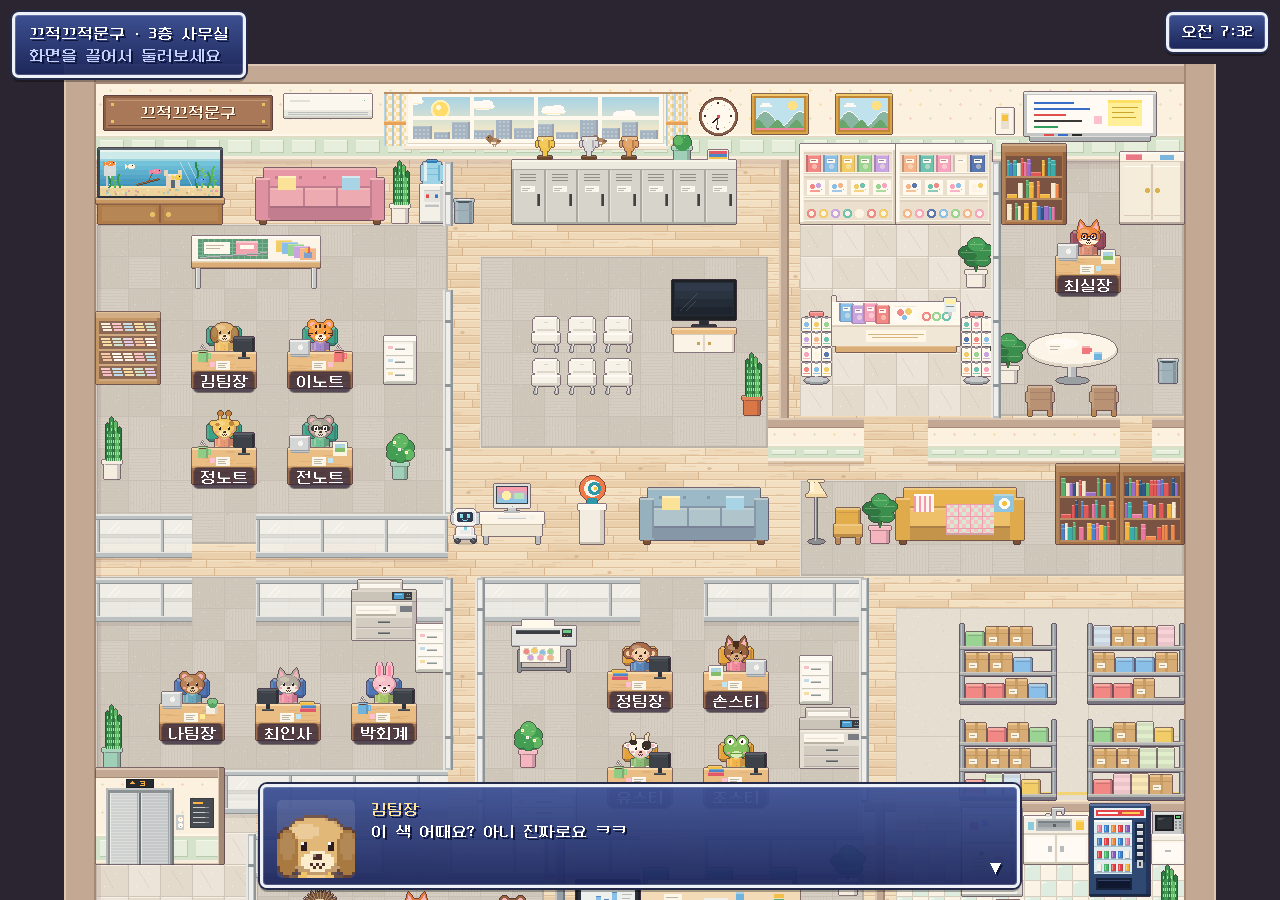
==== commit b9231146: "pixel.html: 노트팀 줄 간격 통일, 회의실 모니터, 빈 공간 채우기 - 노트팀 앞뒤 줄 간격을 스티커팀과 같은 세 칸으로 - 회의실 테이블 왼쪽 끝에 발표용 이동식 모니터" ====
--- a/pixel.html
+++ b/pixel.html
@@ -441,6 +441,62 @@
   for(var r=0;r<4;r++) for(var c=0;c<3;c++){ var x=2+c*10, y=6+r*15, col=PROD[(seed+r*3+c)%PROD.length];
     R(g,x,y,9,13,'#fffdf8'); R(g,x,y,9,1,'#ffffff'); R(g,x+3,y-1,3,2,'#9aa2a8'); disc(g,x+4,y+6,2,col); R(g,x+1,y+10,7,1,sh(col,0.1)); }
   R(g,10,0,13,4,'#f28a8a'); R(g,10,0,13,1,'#f8b4b4'); }); }
+// ---- 빈 곳을 채우는 소품들 ----
+function pWorkTable(){ return obj(128,60,function(g){          // 노트팀 작업대: 커팅매트, 종이 견본, 자
+  var top='#fbf8f2', edge='#d9b07a';
+  R(g,0,8,128,26,top); R(g,0,8,128,2,'#ffffff'); R(g,0,33,128,1,'#e2dacb');
+  R(g,0,34,128,6,edge); R(g,0,34,128,1,sh(edge,0.3)); R(g,0,39,128,1,sh(edge,-0.3));
+  R(g,4,40,4,20,'#c9cfd4'); R(g,120,40,4,20,'#c9cfd4'); R(g,4,40,1,20,'#eef1f3'); R(g,120,40,1,20,'#eef1f3');
+  R(g,6,11,70,20,'#5f9e7e'); for(var x=10;x<76;x+=6) R(g,x,11,1,20,'#7cb698'); for(var y=15;y<31;y+=4) R(g,6,y,70,1,'#7cb698');   // 커팅매트
+  R(g,12,14,26,12,'#fffdf6'); R(g,14,17,18,1,'#bdb7aa'); R(g,14,20,14,1,'#bdb7aa');
+  R(g,44,13,22,15,'#f2a8b8'); R(g,44,13,22,2,'#f8ccd6'); R(g,48,17,14,4,'#fffdf6');                          // 시안 노트
+  line(g,8,29,74,24,'#b8bec4'); line(g,8,30,74,25,'#8a9096');                                               // 쇠자
+  var sw=['#f2d06a','#8ac2f2','#9ad89a','#c8a8ec','#f5b890'];
+  for(var i=0;i<5;i++){ R(g,84+i*6,12+i*2,16,12,sw[i]); R(g,84+i*6,12+i*2,16,1,sh(sw[i],0.4)); }             // 종이 견본
+  R(g,112,24,8,6,'#7da4d8'); R(g,113,20,2,5,'#f5c542'); R(g,116,19,2,6,'#e8605a'); }); }
+function pPaperRack(){ return obj(64,72,function(g){           // 종이 보관 선반: 칸마다 색지가 비스듬히 꽂혀 있다
+  var w='#c49a6c'; R(g,0,0,64,6,sh(w,0.25)); R(g,0,0,64,1,sh(w,0.45)); R(g,0,6,64,66,w); R(g,61,6,3,66,sh(w,-0.25));
+  var cs=['#fbf6ea','#f7c3d0','#bfe0f5','#f6e1a8','#cfe7d9','#e0d0f4','#f5c9a8','#ffffff'];
+  for(var r=0;r<4;r++){ var y=9+r*15; R(g,3,y,58,13,sh(w,-0.4));
+    for(var k=0;k<5;k++){ var c=cs[(r*3+k)%cs.length]; for(var t=0;t<3;t++) R(g,5+k*11+t,y+2+t*3,9,2,t===0?sh(c,0.2):c); }
+    R(g,3,y+13,58,2,sh(w,0.2)); } }); }
+function pPlotter(){ return obj(64,52,function(g){             // 스티커 커팅 플로터
+  R(g,6,30,3,22,'#8a9096'); R(g,55,30,3,22,'#8a9096'); R(g,6,48,52,2,'#8a9096');
+  R(g,0,6,64,20,'#e3e6e9'); R(g,0,6,64,2,'#f6f7f8'); R(g,0,25,64,1,'#b8bec4');
+  R(g,4,10,44,4,'#3a3f46'); R(g,4,10,44,1,'#5a616b');                                                     // 급지 슬롯
+  R(g,50,9,10,8,'#3a3f46'); R(g,51,10,8,3,'#6ad08a'); P(g,52,15,'#f0a040'); P(g,55,15,'#8a9096');
+  R(g,10,0,32,8,'#fffdf6'); R(g,10,0,32,1,'#ffffff');                                                     // 뒤로 들어가는 시트
+  R(g,8,26,40,16,'#fffdf6'); R(g,8,26,40,1,'#ffffff');                                                    // 앞으로 나오는 스티커 시트
+  [[14,31,'#f28a8a'],[22,30,'#f2d06a'],[30,32,'#8ac2f2'],[38,31,'#9ad89a'],[18,37,'#c8a8ec'],[28,37,'#f7a8c8'],[38,37,'#f5b890']].forEach(function(d){ disc(g,d[0],d[1],2,d[2]); ring(g,d[0],d[1],3,'#d8d2c6'); }); }); }
+function pFlatFile(){ return obj(64,44,function(g){            // 도면장: 얕은 서랍에 스티커 원지를 눕혀 보관
+  var m='#f6f6f3'; R(g,0,0,64,8,'#ffffff'); R(g,0,7,64,1,'#d8d8d2'); R(g,0,8,64,36,m);
+  R(g,6,1,40,4,'#f7c3d0'); R(g,8,-1,36,3,'#bfe0f5'); 
+  [10,21,32].forEach(function(y,k){ R(g,2,y,60,9,'#fdfdfb'); R(g,2,y+9,60,1,'#c9cbc4'); R(g,24,y+3,16,2,'#c5cace'); R(g,24,y+4,16,1,'#8f969b');
+    R(g,6,y+2,8,4,['#f7c3d0','#bfe0f5','#f6e1a8'][k]); });
+  R(g,61,8,3,36,'#dadbd5'); }); }
+function pFloorLamp(){ return obj(24,68,function(g){
+  ell(g,12,65,8,2,'#8a9096'); R(g,11,20,2,45,'#8a9096'); R(g,11,20,1,45,'#c9cfd4');
+  tri(g,2,20,22,20,12,4,'#fbeec8'); R(g,4,4,16,2,'#fbeec8'); R(g,2,18,20,3,'#f3dca8'); R(g,6,6,4,10,'#fff8e0'); }); }
+function pCoffeeBar(){ return obj(64,56,function(g){           // 커피바: 에스프레소 머신, 컵, 원두통
+  R(g,0,24,64,8,'#fbfaf6'); R(g,0,24,64,2,'#ffffff'); R(g,0,32,64,24,'#c9a47a'); R(g,0,32,64,1,sh('#c9a47a',-0.3));
+  for(var x=4;x<64;x+=12) R(g,x,35,1,19,sh('#c9a47a',-0.15)); R(g,0,54,64,2,sh('#c9a47a',-0.35));
+  R(g,4,4,24,22,'#c7cdd2'); R(g,4,4,24,2,'#eef1f3'); R(g,6,8,20,5,'#2f343b'); R(g,8,9,4,2,'#6ad08a');
+  R(g,10,16,12,3,'#3a3f46'); R(g,14,19,4,3,'#3a3f46'); R(g,13,22,6,3,'#fffdf6');                          // 머신
+  for(var i=0;i<3;i++){ R(g,34+i*8,16,6,8,'#fffdf6'); R(g,34+i*8,16,6,1,'#ffffff'); R(g,35+i*8,17,4,1,'#6a4030'); }  // 컵
+  R(g,54,8,8,16,'#8a5a3c'); R(g,54,8,8,2,'#b07a54'); R(g,55,12,6,5,'#f6e1a8'); }); }
+function pRecycle(){ return obj(96,36,function(g){             // 분리수거함 셋
+  [['#5a8ad0','종이'],['#5ab37a','플'],['#f2c24a','캔']].forEach(function(b,i){ var x=i*32+2, c=b[0];
+    R(g,x,6,28,30,c); R(g,x,2,28,6,sh(c,0.25)); R(g,x,2,28,1,sh(c,0.5)); R(g,x+8,3,12,2,sh(c,-0.35));
+    R(g,x+25,8,3,28,sh(c,-0.2)); R(g,x+8,16,12,10,sh(c,0.45)); R(g,x+11,19,6,4,c); }); }); }
+function pRollMonitor(){ return obj(64,80,function(g){         // 회의용 이동식 모니터
+  R(g,8,74,48,3,'#6a7078'); disc(g,10,77,2,'#3a3f46'); disc(g,54,77,2,'#3a3f46');
+  R(g,29,40,6,34,'#8a9096'); R(g,29,40,2,34,'#c9cfd4');
+  R(g,0,0,64,40,'#1d2026'); R(g,2,2,60,34,'#2a3140');
+  R(g,5,5,54,28,'#eef4f8'); R(g,5,5,54,5,'#5a8ac0'); R(g,8,6,20,2,'#ffffff');                            // 발표 화면
+  [[12,22,6],[20,16,12],[28,19,9],[36,12,16]].forEach(function(b){ R(g,b[0],b[1],5,b[2],'#8ac2f2'); R(g,b[0],b[1],5,1,'#5a8ac0'); });
+  R(g,46,14,10,1,'#b8bec4'); R(g,46,18,8,1,'#b8bec4'); R(g,46,22,10,1,'#b8bec4');
+  R(g,24,36,16,2,'#3a3f46'); }); }
+
 function pSculpture(){ return obj(32,72,function(g){
   R(g,4,36,24,36,'#f3f1ec'); R(g,2,32,28,6,'#fbfaf7'); R(g,2,32,28,1,'#ffffff'); R(g,24,38,4,34,'#d8d4cb'); R(g,4,70,24,2,'#c9c5bc');
   disc(g,16,16,12,'#f07a4a'); disc(g,16,16,8,'#fbf6ee'); disc(g,18,16,6,'#2f9bb0'); disc(g,18,16,3,'#fbf6ee'); disc(g,19,16,1,'#f5c542');
@@ -745,8 +801,8 @@
 // =====================================================================
 var STAFF = [
   {id:'kobujang',  name:'최실장', kind:'fox',     shirt:'#d98f7a', acc:'glasses', desk:[31,6],  team:'lead'},
-  {id:'kimnote',   name:'김팀장', kind:'dog',     shirt:'#f0c46a', desk:[4,8],   team:'note'},
-  {id:'leenote',   name:'이노트', kind:'tiger',   shirt:'#a48ad0', desk:[7,8],   team:'note'},
+  {id:'kimnote',   name:'김팀장', kind:'dog',     shirt:'#f0c46a', desk:[4,9],   team:'note'},
+  {id:'leenote',   name:'이노트', kind:'tiger',   shirt:'#a48ad0', desk:[7,9],   team:'note'},
   {id:'jungnote',  name:'정노트', kind:'giraffe', shirt:'#e89a78', desk:[4,12],  team:'note'},
   {id:'hannote',   name:'전노트', kind:'raccoon', shirt:'#6fc49a', desk:[7,12],  team:'note'},
   {id:'nabujang',  name:'나팀장', kind:'bear',    shirt:'#6aaac4', desk:[3,20],  team:'biz'},
@@ -848,9 +904,10 @@
 onTile(pIsland(),24,7,27,8); onTile(pSpinner(1),23,9,23,9); onTile(pSpinner(6),28,9,28,9); onTile(pPlant('monstera','#f4f1ea'),28,6,28,6);
 // 디자인실장실: 책상, 작은 원탁, 캐비닛
 onTile(pRoundTable(),30,8,32,9); onTile(pChairS('#b89478'),30,10,30,10); onTile(pChairS('#b89478'),32,10,32,10);
-onTile(pPlant('monstera','#f4f1ea'),29,9,29,9); onTile(pTrash(),34,9,34,9);
+onTile(pPlant('monstera','#f4f1ea'),29,9,29,9); put(pBookshelf(4),29*T+10,5*T-80,5*T,[29,3,30,4]); onTile(pTrash(),34,9,34,9);
 // 노트팀
-onTile(pDrawers(),10,7,10,8); onTile(pPlant('bush','#9fd4c0'),10,12,10,12);
+onTile(pDrawers(),10,8,10,9); onTile(pPlant('bush','#9fd4c0'),10,12,10,12);
+onTile(pWorkTable(),4,5,7,6); onTile(pPaperRack(),1,8,2,9); onTile(pPlant('tall','#f4f1ea'),1,12,1,12);
 // 다목적실
 // 흰 의자 3개씩 두 줄, 의자 사이 8px
 for(var cr=0; cr<2; cr++) for(var cc=0; cc<3; cc++){ var chx=14*T+20+cc*36, chy=9*T+cr*42;
@@ -860,22 +917,22 @@
 // 아트코너
 onTile(pImacDesk(),13,14,14,14); onTile(pSculpture(),16,13,16,14); onTile(pSofa('#9cbcd0'),18,14,21,14);
 // 라운지
-onTile(pLoungeSofa(),26,14,29,14); onTile(pBookshelf(3),31,13,32,14); onTile(pBookshelf(9),33,13,34,14); onTile(pPlant('monstera','#f5b8c8'),25,14,25,14);
+onTile(pLoungeSofa(),26,14,29,14); onTile(pBookshelf(3),31,13,32,14); onTile(pBookshelf(9),33,13,34,14); onTile(pPlant('monstera','#f5b8c8'),25,14,25,14); onTile(pFloorLamp(),23,14,23,14); onTile(pChairN('#e3b04e'),24,14,24,14);
 // 경영지원팀
 onTile(pDrawers(),11,17,11,18); onTile(pPlant('tall','#9fd4c0'),1,21,1,21); onTile(pCopier(),9,17,10,17);
 // 스티커팀
-onTile(pPlant('bush','#f5b8c8'),14,21,14,21); onTile(pDrawers(),23,18,23,19); onTile(pCopier(),23,21,24,21);
+onTile(pPlant('bush','#f5b8c8'),14,21,14,21); onTile(pPlotter(),14,18,15,18); onTile(pFlatFile(),14,23,15,23); onTile(pDrawers(),23,18,23,19); onTile(pCopier(),23,21,24,21);
 // 재고창고
 onTile(pShelf(1),28,18,30,19); onTile(pShelf(5),32,18,34,19); onTile(pShelf(8),28,21,30,22); onTile(pShelf(12),32,21,34,22);
 // 홍보팀
 onTile(pPlant('bush','#d9794a'),3,28,3,28);   // 홍보팀은 책상 셋으로 꽉 차서 화분은 엘리베이터 홀로
 // 회의실
-onTile(pMeetTable(),18,26,22,27);
+onTile(pMeetTable(),18,26,22,27); onTile(pRollMonitor(),16,26,17,27);
 [18,20,22].forEach(function(c){ onTile(pChairN('#4aa3a0'),c,25,c,25,-8); onTile(pChairS('#4aa3a0'),c,28,c,28); });
 onTile(pPlant('monstera','#f4f1ea'),24,25,24,25); onTile(pPlant('bush','#9fd4c0'),24,28,24,28);
 // 탕비실
 onTile(pFridge(),28,24,29,25); onTile(pSink(),30,24,31,24); onTile(pVending(),32,24,33,25); onTile(pMicro(),34,24,34,24);
-onTile(pSmallTable(),29,27,30,27); onTile(pChairN('#f4c0a8'),29,26,29,26,-8); onTile(pChairS('#f4c0a8'),30,28,30,28);
+onTile(pSmallTable(),29,27,30,27); onTile(pCoffeeBar(),26,28,27,28); onTile(pRecycle(),32,28,34,28); onTile(pPlant('tall','#f4f1ea'),34,26,34,26); onTile(pChairN('#f4c0a8'),29,26,29,26,-8); onTile(pChairS('#f4c0a8'),30,28,30,28);
 
 // ---- 팀 구역 간유리 벽 (실장실·회의실 벽처럼 방을 두른다) ----
 // 가로 벽: r행에 서고 그 칸은 못 지나간다. doors 에 적은 열은 문
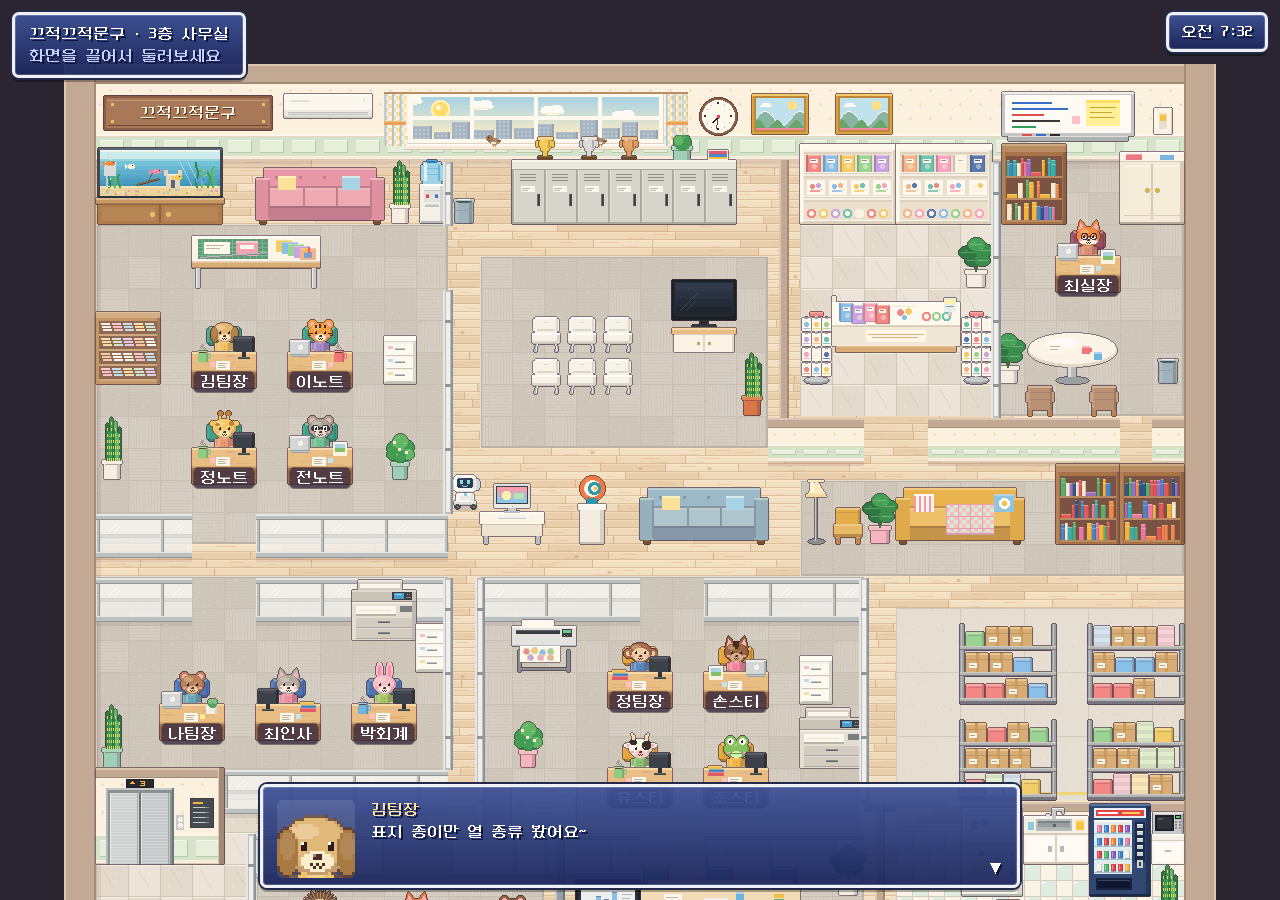
==== commit 224f0092: "본편 3층을 픽셀 화면으로 (게임 로직은 그대로) - 픽셀 그림·지도를 assets/pixoffice.js 공용 모듈로 분리해 시안(pixel.html)과 본편이 같이 쓴다 - 본" ====
--- a/pixel.html
+++ b/pixel.html
@@ -55,6 +55,7 @@
 <div id="clock" class="win">--:--</div>
 <div id="msg" class="win"><canvas id="msgFace" width="26" height="26"></canvas><span id="msgName"></span><span id="msgText"></span><span id="msgNext">▼</span></div>
 
+<script src="assets/pixoffice.js"></script>
 <script>
 (function(){
 'use strict';
@@ -64,758 +65,11 @@
 //  화면에는 정수배로 보여준다 (픽셀이 뭉개지지 않게).
 //  색 원칙: 바닥·벽은 파스텔, 가구·책·화분은 알록달록, 가전은 실제 색.
 // =====================================================================
-var T = 32, COLS = 36, ROWS = 30, W = COLS*T, H = ROWS*T;
-
-// ---------- 색 ----------
-function h2r(h){ h=h.replace('#',''); var n=parseInt(h,16); return [(n>>16)&255,(n>>8)&255,n&255]; }
-function r2h(r,g,b){ return '#'+((1<<24)|(r<<16)|(g<<8)|b).toString(16).slice(1); }
-function mix(a,b,t){ var A=h2r(a),B=h2r(b); return r2h(Math.round(A[0]+(B[0]-A[0])*t),Math.round(A[1]+(B[1]-A[1])*t),Math.round(A[2]+(B[2]-A[2])*t)); }
-// 그늘은 보랏빛으로, 빛은 노란빛으로
-function sh(c,k){ return k<0 ? mix(c,'#3a2440',-k) : mix(c,'#fff7e6',k); }
-function rnd(n){ var x=Math.sin(n*127.1+311.7)*43758.5453; return x-Math.floor(x); }
-function hash(s){ var h=2166136261; for(var i=0;i<s.length;i++){ h^=s.charCodeAt(i); h=Math.imul(h,16777619); } return h>>>0; }
-
-// ---------- 그리기 도구 (전부 정수 좌표) ----------
-function cv(w,h){ var c=document.createElement('canvas'); c.width=w; c.height=h; return c; }
-function R(g,x,y,w,h,c){ g.fillStyle=c; g.fillRect(x,y,w,h); }
-function P(g,x,y,c){ g.fillStyle=c; g.fillRect(x,y,1,1); }
-function ell(g,cx,cy,rx,ry,c){ g.fillStyle=c;
-  for(var y=-ry;y<=ry;y++){ var w=Math.round(rx*Math.sqrt(Math.max(0,1-(y*y)/((ry+0.4)*(ry+0.4))))); g.fillRect(Math.round(cx-w),Math.round(cy+y),w*2+1,1); } }
-function disc(g,cx,cy,r,c){ ell(g,cx,cy,r,r,c); }
-function ring(g,cx,cy,r,c){ for(var a=0;a<48;a++){ var t=a/48*Math.PI*2; P(g,Math.round(cx+Math.cos(t)*r),Math.round(cy+Math.sin(t)*r),c); } }
-function line(g,x0,y0,x1,y1,c){ g.fillStyle=c; var dx=Math.abs(x1-x0),dy=-Math.abs(y1-y0),sx=x0<x1?1:-1,sy=y0<y1?1:-1,e=dx+dy;
-  for(;;){ g.fillRect(x0,y0,1,1); if(x0===x1&&y0===y1) break; var e2=2*e; if(e2>=dy){e+=dy;x0+=sx;} if(e2<=dx){e+=dx;y0+=sy;} } }
-function tri(g,x1,y1,x2,y2,x3,y3,c){ g.fillStyle=c; var y0=Math.min(y1,y2,y3), y9=Math.max(y1,y2,y3);
-  for(var y=y0;y<=y9;y++){ var xs=[];
-    [[x1,y1,x2,y2],[x2,y2,x3,y3],[x3,y3,x1,y1]].forEach(function(e){ var ay=e[1],by=e[3];
-      if((y>=ay&&y<=by)||(y>=by&&y<=ay)){ if(ay===by){ xs.push(e[0],e[2]); } else xs.push(e[0]+(y-ay)*(e[2]-e[0])/(by-ay)); } });
-    if(xs.length>=2){ var a=Math.round(Math.min.apply(null,xs)), b=Math.round(Math.max.apply(null,xs)); g.fillRect(a,y,b-a+1,1); } } }
-function vgrad(g,x,y,w,h,c0,c1,steps){ for(var i=0;i<h;i++) R(g,x,y+i,w,1,mix(c0,c1,Math.floor(i/h*steps)/Math.max(1,steps-1))); }
-
-// 외곽선: 투명한 칸이 채워진 칸과 닿으면 그 색을 어둡게 한 선을 두른다 (셀아웃)
-function outline(c, dark){
-  var g=c.getContext('2d'), w=c.width, h=c.height, id=g.getImageData(0,0,w,h), d=id.data, o=new Uint8ClampedArray(d);
-  var DK=h2r(dark||'#4a3444'), t=0.66;
-  for(var y=0;y<h;y++) for(var x=0;x<w;x++){ var i=(y*w+x)*4; if(d[i+3]>40) continue; var j=-1;
-    if(y+1<h && d[((y+1)*w+x)*4+3]>170) j=((y+1)*w+x)*4;
-    else if(x+1<w && d[(y*w+x+1)*4+3]>170) j=(y*w+x+1)*4;
-    else if(x>0 && d[(y*w+x-1)*4+3]>170) j=(y*w+x-1)*4;
-    else if(y>0 && d[((y-1)*w+x)*4+3]>170) j=((y-1)*w+x)*4;
-    if(j<0) continue;
-    o[i]=Math.round(d[j]*(1-t)+DK[0]*t); o[i+1]=Math.round(d[j+1]*(1-t)+DK[1]*t); o[i+2]=Math.round(d[j+2]*(1-t)+DK[2]*t); o[i+3]=255; }
-  id.data.set(o); g.putImageData(id,0,0); return c;
-}
-// 물건 하나를 작은 캔버스에 그리고 외곽선을 두른다. 둘레 1px 는 외곽선 자리
-function obj(w,h,paint,noLine){ var c=cv(w+2,h+2), g=c.getContext('2d'); g.save(); g.translate(1,1); paint(g,w,h); g.restore(); if(!noLine) outline(c); return c; }
-
-// =====================================================================
-//  바닥 · 카펫 · 벽 — 파스텔
-// =====================================================================
-var FLOOR = ['#efdcc0','#f3e3ca','#ead3b4'];     // 밝은 원목 (메이플)
-function paintWoodFloor(g){
-  for(var y=0;y<H;y+=8){
-    var row=y/8, x=-Math.floor(rnd(row*3.1)*64);
-    while(x<W){
-      var len=56+Math.floor(rnd(row*7.7+x*0.37)*56), b=FLOOR[Math.floor(rnd(row*13.3+x*1.7)*3)];
-      R(g,x,y,len,8,b); R(g,x,y,len,1,sh(b,0.3)); R(g,x,y+7,len,1,mix(b,'#c8a37c',0.5)); R(g,x+len-1,y,1,8,mix(b,'#c8a37c',0.6));
-      for(var k=0;k<3;k++){ if(rnd(row*5+x+k)>0.45){ var gx=x+4+Math.floor(rnd(row+x*0.3+k)*(len-20)); R(g,gx,y+2+k*2,8+Math.floor(rnd(k+x)*12),1,mix(b,'#d8b890',0.35)); } }
-      if(rnd(row*9.1+x)>0.93) ell(g,x+Math.floor(len*0.6),y+4,2,1,mix(b,'#c8a37c',0.5));
-      x+=len;
-    }
-  }
-}
-// 사무실 타일카펫: 무채색 50cm 타일을 결 방향만 엇갈려 깐다 (구역마다 색을 바꾸지 않는다)
-var CARPET='#d3cfc8';
-function carpet(g,c0,r0,c1,r1,base){
-  base=base||CARPET;
-  var x=c0*T, y=r0*T, w=(c1-c0+1)*T, h=(r1-r0+1)*T, seam=mix(base,'#6e6660',0.12), fib=mix(base,'#6e6660',0.07), hi=sh(base,0.22);
-  for(var ty=0; ty<h; ty+=T) for(var tx=0; tx<w; tx+=T){
-    var i=(tx+ty)/T, b=mix(base, rnd(c0*7+tx*0.13+ty*0.29)>0.5?'#c8c3bb':'#dcd8d1', 0.35), X=x+tx, Y=y+ty, horiz=((tx/T)+(ty/T))%2===0;
-    R(g,X,Y,T,T,b);
-    for(var k=2;k<T;k+=3){ if(horiz) R(g,X+1,Y+k,T-2,1,mix(b,fib,0.8)); else R(g,X+k,Y+1,1,T-2,mix(b,fib,0.8)); }
-    for(var n=0;n<14;n++) P(g,X+Math.floor(rnd(i*31+n)*T),Y+Math.floor(rnd(i*17+n*3)*T),rnd(n+i)>0.5?hi:seam);
-    R(g,X,Y,T,1,seam); R(g,X,Y,1,T,seam);
-  }
-  // 나무 바닥과 만나는 곳: 금속 몰딩
-  R(g,x,y,w,2,'#b9b6b0'); R(g,x,y+h-2,w,2,'#b9b6b0'); R(g,x,y,2,h,'#b9b6b0'); R(g,x+w-2,y,2,h,'#b9b6b0');
-  R(g,x,y,w,1,'#e4e2de'); R(g,x,y,1,h,'#e4e2de');
-}
-function kitchenTiles(g,c0,r0,c1,r1){
-  var x0=c0*T, y0=r0*T, w=(c1-c0+1)*T, h=(r1-r0+1)*T;
-  for(var y=0;y<h;y+=16) for(var x=0;x<w;x+=16){
-    var a=((x>>4)+(y>>4))%2 ? '#fbf8f1' : '#dff0ea';
-    R(g,x0+x,y0+y,16,16,a); R(g,x0+x,y0+y,16,1,'#d8d2c6'); R(g,x0+x,y0+y,1,16,'#d8d2c6'); R(g,x0+x+2,y0+y+2,4,1,'#ffffff'); P(g,x0+x+2,y0+y+3,'#ffffff'); }
-}
-function concrete(g,c0,r0,c1,r1){   // 창고: 밝은 에폭시 바닥
-  var x0=c0*T, y0=r0*T, w=(c1-c0+1)*T, h=(r1-r0+1)*T; R(g,x0,y0,w,h,'#e6e2da');
-  for(var i=0;i<w*h/60;i++) P(g,x0+Math.floor(rnd(i*1.3)*w), y0+Math.floor(rnd(i*2.7)*h), rnd(i)>0.5?'#dcd7ce':'#efece6');
-  for(var x=0;x<w;x+=64) R(g,x0+x,y0,1,h,'#d3cec4');
-  for(var y=0;y<h;y+=64) R(g,x0,y0+y,w,1,'#d3cec4');
-  R(g,x0+4,y0+h-8,w-8,3,'#f2d77a');     // 바닥 안전선
-}
-
-// 벽: 모카 윗면 + 크림 꽃무늬 벽지 + 세이지 판벽
-var CAP='#c3ab9a', CAP_HI='#dccabc', CAP_LO='#a38c7c';
-var PAPER='#fcf4e8', RAIL='#fffbf4', RAIL_LO='#e8dccb', WAIN='#d6e7d4', WAIN_HI='#e8f2e6', WAIN_LO='#b9cfb8', BASE_B='#f8f1e7', BASE_LO='#dccfbd';
-function wallpaper(g,x,y,w,h){
-  R(g,x,y,w,h,PAPER);
-  for(var yy=6; yy<h-2; yy+=14) for(var xx=6+((yy/14|0)%2)*10; xx<w-2; xx+=20){
-    var c=['#f5cdd6','#cfe7d9','#f6e1a8'][Math.floor(rnd(xx*0.7+yy)*3)];
-    P(g,x+xx-1,y+yy,c); P(g,x+xx+1,y+yy,c); P(g,x+xx,y+yy-1,c); P(g,x+xx,y+yy+1,c); P(g,x+xx,y+yy,'#fbe7b8');
-  }
-}
-function wainscot(g,x,y,w,h){
-  R(g,x,y,w,2,RAIL); R(g,x,y+2,w,1,RAIL_LO);
-  R(g,x,y+3,w,h-7,WAIN);
-  for(var xx=0; xx<w; xx+=32){ R(g,x+xx+4,y+6,24,h-13,WAIN_HI); R(g,x+xx+4,y+6,24,1,'#f4faf2'); R(g,x+xx+4,y+h-8,24,1,WAIN_LO); R(g,x+xx+27,y+6,1,h-13,WAIN_LO); }
-  R(g,x,y+h-4,w,3,BASE_B); R(g,x,y+h-1,w,1,BASE_LO);
-}
-var FACE_TOP = 20, FACE_BOT = 3*T;
-function paintOuterWalls(g){
-  // 위쪽 벽: 윗면 + 벽지 + 판벽
-  R(g,0,0,W,FACE_TOP,CAP); R(g,0,0,W,2,CAP_HI); R(g,0,FACE_TOP-2,W,2,CAP_LO);
-  wallpaper(g,0,FACE_TOP,W,50);
-  wainscot(g,0,FACE_TOP+50,W,FACE_BOT-FACE_TOP-50);
-  g.fillStyle='rgba(120,80,90,0.18)'; g.fillRect(0,FACE_BOT,W,4);
-  g.fillStyle='rgba(120,80,90,0.08)'; g.fillRect(0,FACE_BOT+4,W,5);
-  // 옆·아래 벽은 윗면만 보인다
-  R(g,0,0,T,H,CAP); R(g,0,0,2,H,CAP_HI); R(g,T-2,0,2,H,CAP_LO);
-  R(g,W-T,0,T,H,CAP); R(g,W-T,0,2,H,CAP_LO); R(g,W-2,0,2,H,CAP_HI);
-  R(g,0,H-T,W,T,CAP); R(g,0,H-T,W,2,CAP_LO); R(g,0,H-2,W,2,CAP_HI);
-  g.fillStyle='rgba(120,80,90,0.12)'; g.fillRect(T,FACE_BOT,5,H-FACE_BOT-T);
-}
-// 칸막이 벽 (가로): 윗면 10px + 벽면 34px + 그림자
-function hWall(len){ return obj(len,48,function(g,w){
-  R(g,0,0,w,10,CAP); R(g,0,0,w,2,CAP_HI); R(g,0,9,w,1,CAP_LO);
-  wallpaper(g,0,10,w,16); wainscot(g,0,26,w,18);
-  g.fillStyle='rgba(120,80,90,0.16)'; g.fillRect(0,44,w,4); }, true); }
-function glassWall(len){ return obj(len,48,function(g,w){
-  R(g,0,0,w,6,'#8f9aa5'); R(g,0,0,w,2,'#c3ccd4'); R(g,0,5,w,1,'#6f7a85');
-  g.fillStyle='rgba(190,226,240,0.46)'; g.fillRect(0,6,w,32);
-  g.fillStyle='rgba(255,255,255,0.6)'; for(var x=6;x<w;x+=64){ g.fillRect(x+10,9,2,14); g.fillRect(x+15,9,1,8); }
-  for(var x2=0;x2<=w;x2+=64){ var xx=Math.min(x2,w-4); R(g,xx,6,4,32,'#98a3ad'); R(g,xx,6,1,32,'#c3ccd4'); }
-  R(g,0,38,w,6,'#98a3ad'); R(g,0,38,w,2,'#c3ccd4');
-  g.fillStyle='rgba(120,80,90,0.12)'; g.fillRect(0,44,w,4); }, true); }
-function vWall(len,glass){ return obj(10,len,function(g,w,h){
-  R(g,0,0,10,h,glass?'#98a3ad':CAP); R(g,0,0,2,h,glass?'#c3ccd4':CAP_HI); R(g,8,0,2,h,glass?'#6f7a85':CAP_LO); }, true); }
-
-// =====================================================================
-//  가구 — 알록달록 (3/4 시점: 윗면이 밝고 앞면이 어둡다)
-// =====================================================================
-function pot(g,x,y,w,h,c){ R(g,x+2,y+3,w-4,h-3,c); R(g,x,y,w,4,sh(c,0.12)); R(g,x,y,w,1,sh(c,0.4)); R(g,x+w-5,y+4,3,h-4,sh(c,-0.2)); R(g,x+3,y+4,w-6,1,sh(c,-0.35)); }
-
-function pDesk(seed){
-  return obj(64,52,function(g){
-    var top='#e9c08a', topHi='#f7dcb2', topLo='#d4a66e', fr='#c98f59', frLo=sh(fr,-0.3), frHi=sh(fr,0.16);
-    // 상판 (나뭇결)
-    R(g,0,16,64,20,top); R(g,0,16,64,2,topHi); R(g,0,34,64,2,topLo);
-    for(var i=0;i<8;i++){ var gy=19+Math.floor(rnd(seed+i)*14), gx=Math.floor(rnd(seed*3+i)*48); R(g,gx,gy,8+Math.floor(rnd(i+seed)*10),1,mix(top,topLo,0.45)); }
-    // 앞판과 서랍
-    R(g,0,36,64,16,fr); R(g,0,36,64,1,frLo); R(g,0,37,64,1,frHi);
-    R(g,3,40,33,10,sh(fr,-0.07)); R(g,3,40,33,1,frLo); R(g,3,49,33,1,sh(fr,0.1));
-    R(g,40,39,21,5,frHi); R(g,40,44,21,1,frLo); R(g,40,46,21,5,frHi); R(g,40,51,21,1,frLo);
-    R(g,47,41,7,2,'#e8ebed'); R(g,47,42,7,1,'#a9b0b5'); R(g,47,48,7,2,'#e8ebed'); R(g,47,49,7,1,'#a9b0b5');
-    R(g,0,36,1,16,frLo); R(g,63,36,1,16,frLo);
-    var left = rnd(seed) < 0.5, lx = left ? 2 : 42;
-    if(rnd(seed+5) < 0.6){        // 은색 노트북 (뒷면)
-      R(g,lx,4,20,15,'#d5dbe1'); R(g,lx,4,20,2,'#eef2f5'); R(g,lx+18,5,2,14,'#aeb6bf'); R(g,lx,18,20,1,'#98a1ab');
-      disc(g,lx+10,11,2,'#f7f9fb'); P(g,lx+11,8,'#f7f9fb');
-      R(g,lx+1,19,18,2,'#c2c9d0'); R(g,lx+1,20,18,1,'#9aa3ac');
-    } else {                       // 검은 모니터 (뒷면)
-      R(g,lx,1,20,15,'#3d434c'); R(g,lx,1,20,2,'#5a616b'); R(g,lx+18,2,2,14,'#2c3138'); R(g,lx+3,4,14,1,'#4b525c');
-      R(g,lx+8,16,4,5,'#2f343b'); R(g,lx+4,21,12,2,'#40464f'); R(g,lx+4,21,12,1,'#5a616b');
-    }
-    // 반대편 소품
-    var ox = left ? 44 : 4, t = Math.floor(rnd(seed+1)*5);
-    if(t===0){ var mc=['#f2787a','#6fb7e8','#f6c35a','#8fd08a'][seed%4];        // 머그컵과 김
-      R(g,ox+2,15,10,11,mc); R(g,ox+2,15,10,2,sh(mc,0.35)); R(g,ox+3,16,8,1,'#6a4030'); R(g,ox+12,17,3,6,mc); R(g,ox+13,18,1,4,top); R(g,ox+10,15,2,11,sh(mc,-0.2));
-      P(g,ox+5,11,'#ffffff'); P(g,ox+6,9,'#ffffff'); P(g,ox+8,12,'#ffffff'); }
-    else if(t===1){ R(g,ox+3,11,9,14,'#7da4d8'); R(g,ox+3,11,9,2,sh('#7da4d8',0.35)); R(g,ox+10,11,2,14,sh('#7da4d8',-0.2));   // 연필꽂이
-      R(g,ox+4,3,2,9,'#f5c542'); R(g,ox+4,3,2,2,'#f7d9b0'); R(g,ox+7,1,2,11,'#e8605a'); R(g,ox+7,1,2,2,'#3a2a2a'); R(g,ox+9,5,2,7,'#5ab37a'); }
-    else if(t===2){ R(g,ox+2,18,12,8,'#f4f1ea'); R(g,ox+2,18,12,2,'#ffffff'); R(g,ox+11,18,3,8,'#d8d3c9');     // 작은 화분
-      disc(g,ox+8,15,4,'#5aa468'); disc(g,ox+6,13,2,'#7cc787'); disc(g,ox+10,13,2,'#7cc787'); P(g,ox+8,11,'#a8e0a8'); P(g,ox+8,15,'#3d7a4a'); }
-    else if(t===3){ R(g,ox,20,16,4,'#e05a6a'); R(g,ox+1,17,15,3,'#4a8ad0'); R(g,ox,14,14,3,'#f2c24a');           // 책 더미
-      R(g,ox,20,16,1,sh('#e05a6a',0.3)); R(g,ox+1,17,15,1,sh('#4a8ad0',0.3)); R(g,ox,14,14,1,sh('#f2c24a',0.3)); }
-    else { R(g,ox+1,10,14,14,'#fbf6ea'); R(g,ox+3,12,10,8,'#a6d8ee'); R(g,ox+3,16,10,4,'#86c070'); P(g,ox+10,14,'#fff2a0'); R(g,ox+1,10,14,1,'#ffffff'); }  // 액자
-    // 가운데 앞쪽: 서류와 포스트잇
-    R(g,24,25,14,9,'#fcfaf4'); R(g,24,25,14,1,'#ffffff'); R(g,26,27,9,1,'#bdb7aa'); R(g,26,29,7,1,'#bdb7aa'); R(g,26,31,8,1,'#bdb7aa');
-    R(g,left?40:18,26,5,5,['#fff09a','#ffc2d4','#bfe8ff'][seed%3]);
-  });
-}
-var TEAM_CHAIR = { note:'#3aa58c', biz:'#4d78c0', sticker:'#e4a53a', pr:'#dc6485', lead:'#9c4f64' };
-// 팀 구역을 두르는 간유리 벽: 알루미늄 틀 + 뿌옇게 비치는 유리 (회의실 유리벽과 같은 높이)
-var ALU='#bcc3ca', ALU_HI='#e6eaee', ALU_LO='#8e979f';
-function frostWall(len){ return obj(len,48,function(g,w){          // 가로 벽: 앞에서 본 면
-  R(g,0,0,w,6,ALU); R(g,0,0,w,2,ALU_HI); R(g,0,5,w,1,ALU_LO);
-  g.fillStyle='rgba(246,248,250,0.86)'; g.fillRect(0,6,w,14);         // 위쪽 간유리
-  g.fillStyle='rgba(236,241,245,0.52)'; g.fillRect(0,20,w,4);         // 가운데 투명 띠
-  g.fillStyle='rgba(242,245,248,0.8)';  g.fillRect(0,24,w,14);        // 아래쪽 간유리
-  g.fillStyle='rgba(255,255,255,0.5)'; for(var x=12;x<w-12;x+=64){ for(var k=0;k<10;k++) g.fillRect(x+k,17-k,1,2); for(var k2=0;k2<6;k2++) g.fillRect(x+6+k2,17-k2,1,2); }
-  g.fillStyle='rgba(200,208,214,0.5)'; g.fillRect(0,20,w,1); g.fillRect(0,23,w,1);
-  for(var x2=0;x2<=w;x2+=64){ var xx=Math.min(x2,w-4); R(g,xx,6,4,32,ALU); R(g,xx,6,1,32,ALU_HI); R(g,xx+3,6,1,32,ALU_LO); }
-  R(g,0,38,w,6,ALU); R(g,0,38,w,1,ALU_HI); R(g,0,43,w,1,ALU_LO);
-  g.fillStyle='rgba(120,80,90,0.12)'; g.fillRect(0,44,w,4); }, true); }
-function frostSide(len){ return obj(10,len,function(g,w,h){         // 세로 벽: 위에서 본 윗면
-  R(g,0,0,10,h,ALU); R(g,0,0,2,h,ALU_HI); R(g,8,0,2,h,ALU_LO);
-  g.fillStyle='rgba(246,248,250,0.9)'; g.fillRect(3,2,4,h-4);
-  for(var y=30;y<h-8;y+=64) R(g,2,y,6,3,ALU_LO); }, true); }
-
-function pChairBack(c){ return obj(36,24,function(g){
-  R(g,3,0,30,18,c); R(g,1,2,34,14,c); R(g,3,0,30,2,sh(c,0.35)); R(g,4,2,28,1,sh(c,0.18));
-  R(g,3,16,30,2,sh(c,-0.28)); R(g,32,3,2,13,sh(c,-0.22)); R(g,1,3,2,12,sh(c,0.12));
-  for(var x=7;x<30;x+=3) P(g,x,9,sh(c,-0.12));
-  R(g,15,18,6,6,'#50555e'); R(g,15,18,2,6,'#6b717a'); }); }
-
-function pAquarium(){
-  return obj(128,80,function(g){
-    var w='#c89a66'; R(g,0,54,128,6,w); R(g,0,54,128,2,sh(w,0.35)); R(g,0,59,128,1,sh(w,-0.25));
-    R(g,2,60,124,20,'#b07e4c'); R(g,2,60,124,1,sh('#b07e4c',-0.3)); R(g,63,61,2,18,sh('#b07e4c',-0.3));
-    R(g,6,63,54,14,sh('#b07e4c',0.08)); R(g,68,63,54,14,sh('#b07e4c',0.08)); disc(g,56,70,2,'#e8c46a'); disc(g,72,70,2,'#e8c46a');
-    R(g,2,4,124,50,'#3f4b55');
-    R(g,4,6,120,10,'#cdeef6'); R(g,4,6,120,2,'#eaf8fb'); R(g,4,15,120,2,'#9ad6e8');
-    vgrad(g,4,17,120,27,'#72c6e4','#3f95c2',6);
-    R(g,4,42,120,10,'#ecd6a2'); R(g,4,42,120,2,'#f6e6c0');
-    for(var i=0;i<40;i++){ var c=['#f0b8a0','#f7e6c0','#b8c6d0','#e8a0b8','#a8d0b0','#cdb088'][i%6]; R(g,6+Math.floor(rnd(i+3)*116),45+Math.floor(rnd(i+9)*6),2,2,c); }
-    [[12,'#2e8a4a',24],[17,'#58b85e',18],[22,'#3a9d52',14],[100,'#2e8a4a',26],[106,'#6ec46a',20],[112,'#3a9d52',16],[116,'#58b85e',22]].forEach(function(p,k){
-      for(var y=0;y<p[2];y++){ var sway=Math.round(Math.sin(y*0.35+k)*1.5); R(g,p[0]+sway,43-y,2,1,p[1]); if(y%5===2) R(g,p[0]+sway+2,43-y,2,1,sh(p[1],0.25)); } });
-    R(g,70,30,14,14,'#e8d9c6'); R(g,70,30,14,2,'#f6ecde'); R(g,68,26,4,6,'#e8d9c6'); R(g,82,26,4,6,'#e8d9c6'); R(g,75,36,4,8,'#5a6a78'); P(g,69,25,'#e86a6a'); P(g,83,25,'#e86a6a');
-    line(g,40,40,62,34,'#8a5a36'); line(g,41,41,63,35,'#6a4226'); line(g,52,37,56,28,'#8a5a36');
-    R(g,8,18,12,14,'#d9dfe4'); R(g,8,18,12,2,'#f2f5f7'); R(g,10,32,2,10,'#c3cad0');
-    g.fillStyle='rgba(255,255,255,0.45)'; for(var k=0;k<14;k++) g.fillRect(84+k,18+k*2,1,2); for(var k2=0;k2<8;k2++) g.fillRect(92+k2,18+k2*2,1,2);
-    R(g,2,4,124,2,'#5d6b76'); R(g,2,52,124,2,'#2c353d');
-  });
-}
-function pSofa(col){
-  return obj(128,56,function(g){ var dk=sh(col,-0.22), lt=sh(col,0.2), vl=sh(col,0.35);
-    R(g,8,0,112,20,col); R(g,8,0,112,2,vl); R(g,8,18,112,2,dk);
-    for(var x=20;x<112;x+=24) disc(g,x,9,1,dk);
-    R(g,0,10,14,42,sh(col,-0.06)); R(g,0,10,14,2,vl); R(g,114,10,14,42,sh(col,-0.06)); R(g,114,10,14,2,vl); R(g,12,12,2,38,dk); R(g,114,12,2,38,dk);
-    R(g,14,20,100,18,lt); R(g,14,20,100,2,vl); R(g,47,20,2,18,dk); R(g,80,20,2,18,dk);
-    R(g,14,38,100,14,dk); R(g,14,38,100,2,sh(col,-0.36));
-    R(g,22,8,18,14,'#fbe6a0'); R(g,22,8,18,2,'#fff4c8'); R(g,86,8,18,14,'#a8d8f0'); R(g,86,8,18,2,'#d4eefa');   // 쿠션
-    R(g,4,52,6,4,'#7a5236'); R(g,118,52,6,4,'#7a5236'); R(g,4,52,6,1,'#a07048'); R(g,118,52,6,1,'#a07048');
-  });
-}
-function pLoungeSofa(){
-  var col='#e9b650';
-  return obj(128,56,function(g){ var dk=sh(col,-0.22), lt=sh(col,0.2), vl=sh(col,0.36);
-    R(g,8,0,112,20,col); R(g,8,0,112,2,vl); R(g,8,18,112,2,dk);
-    R(g,0,10,14,42,sh(col,-0.06)); R(g,0,10,14,2,vl); R(g,114,10,14,42,sh(col,-0.06)); R(g,114,10,14,2,vl);
-    R(g,14,20,100,18,lt); R(g,14,20,100,2,vl); R(g,14,38,100,14,dk); R(g,14,38,100,2,sh(col,-0.36));
-    // 체크 담요
-    for(var y=0;y<30;y++) for(var x=0;x<48;x++){ var a=((x>>2)+(y>>2))%2 ? '#f7c3d0' : '#d6efd8'; if(x%12===0||y%12===0) a='#eea0b6'; P(g,50+x,16+y,a); }
-    R(g,50,45,48,2,sh('#f7c3d0',-0.2));
-    R(g,18,6,20,18,'#fffaf6'); for(var s=0;s<20;s+=5) R(g,18+s,6,2,18,'#f59ab4'); R(g,18,6,20,2,'#ffffff');
-    R(g,98,6,20,18,'#8fc8e8'); disc(g,108,15,5,'#ffffff'); disc(g,108,15,2,'#f5c542'); R(g,98,6,20,2,sh('#8fc8e8',0.35));
-    R(g,4,52,6,4,'#7a5236'); R(g,118,52,6,4,'#7a5236');
-  });
-}
-function pPlant(kind, potCol){
-  var pc = potCol || '#d9794a';
-  if(kind==='tall') return obj(32,64,function(g){ pot(g,6,44,20,19,pc);
-    var cs=['#2f7a44','#3f9a52','#62ba68'];
-    [[10,8],[14,2],[18,6],[22,12],[12,16],[20,18],[16,14]].forEach(function(l,k){ for(var y=l[1];y<45;y++){ var c=cs[k%3]; R(g,l[0],y,3,1,c); if(y>l[1]+3&&y%6<3) P(g,l[0]+1,y,'#d9d86a'); } R(g,l[0]+1,l[1]-1,1,1,cs[k%3]); }); });
-  if(kind==='monstera') return obj(40,52,function(g){ pot(g,9,34,22,17,pc);
-    [[12,16,9,6],[27,14,9,6],[20,8,8,6],[16,24,7,5],[26,24,7,5]].forEach(function(l,k){ var c=['#2f7a44','#3a9150','#46a55c'][k%3]; ell(g,l[0],l[1],l[2],l[3],c); line(g,l[0]-l[2]+2,l[1],l[0]+l[2]-2,l[1],sh(c,0.28)); });
-    R(g,19,28,2,8,'#3a7a42'); P(g,18,6,'#8ed08a'); P(g,26,12,'#8ed08a'); P(g,10,14,'#8ed08a'); });
-  return obj(32,48,function(g){ pot(g,7,30,18,17,pc);
-    disc(g,16,20,10,'#327f46'); disc(g,10,16,7,'#43a055'); disc(g,22,15,7,'#43a055'); disc(g,16,9,7,'#62ba68');
-    disc(g,8,22,5,'#43a055'); disc(g,24,22,5,'#62ba68'); disc(g,16,24,5,'#43a055');
-    [[14,5],[20,11],[9,13],[24,18],[12,22],[18,17]].forEach(function(p){ P(g,p[0],p[1],'#a9e39e'); P(g,p[0]+1,p[1],'#8ed08a'); });
-    if(pc==='#f5b8c8'||pc==='#9fd4c0'){ [[10,10],[22,20],[15,17]].forEach(function(f){ disc(g,f[0],f[1],1,'#ffffff'); P(g,f[0],f[1],'#f5c542'); }); } });
-}
-function pCooler(){ return obj(32,64,function(g){
-  // 정수기: 흰 몸체, 파란 18리터 통, 빨강·파랑 꼭지
-  R(g,7,2,18,22,'#9fd8f2'); R(g,5,5,22,16,'#9fd8f2'); R(g,8,8,16,1,'#79c2e6'); R(g,8,14,16,1,'#79c2e6');
-  R(g,8,3,3,18,'#e0f5fc'); R(g,22,5,2,16,'#6fb4d8'); R(g,11,0,10,3,'#2f7fc0'); R(g,11,0,10,1,'#5aa8e0');
-  R(g,4,24,24,39,'#f3f4f2'); R(g,4,24,24,2,'#ffffff'); R(g,24,26,4,37,'#d4d8da');
-  R(g,8,30,16,12,'#e3e6e7'); R(g,8,30,16,1,'#c9ced1');
-  R(g,10,34,3,4,'#e04a4a'); R(g,19,34,3,4,'#3a78d0'); R(g,10,34,3,1,'#f08a8a'); R(g,19,34,3,1,'#7aa8f0');
-  R(g,9,44,14,3,'#bfc5c9'); R(g,9,44,14,1,'#dfe3e5'); R(g,5,61,22,2,'#b9bfc3'); }); }
-function pTrash(){ return obj(22,28,function(g){ var m='#9fb5c2';
-  R(g,2,4,18,23,m); R(g,1,3,20,3,sh(m,0.25)); R(g,1,3,20,1,sh(m,0.45)); R(g,3,5,16,2,'#4c5a64');
-  R(g,16,6,3,21,sh(m,-0.22)); R(g,3,6,2,20,sh(m,0.18)); R(g,2,14,18,1,sh(m,-0.12)); R(g,5,3,12,1,'#f4f6f7'); }); }
-function pLockers(){
-  return obj(224,88,function(g){ var m='#d6d8d4', lt='#eceee9', dk='#a8aca6';
-    R(g,0,24,224,10,lt); R(g,0,24,224,2,'#f8f9f6'); R(g,0,33,224,1,dk);
-    R(g,0,34,224,54,m);
-    for(var i=0;i<7;i++){ var x=i*32;
-      R(g,x,34,2,54,dk); R(g,x+2,34,1,54,'#e6e8e4');
-      for(var v=0;v<3;v++) R(g,x+8,38+v*3,16,1,'#8c918b');
-      R(g,x+9,50,14,6,'#fbfbf8'); R(g,x+10,52,8,1,'#b8bcb6'); R(g,x+10,54,6,1,'#b8bcb6');
-      R(g,x+25,58,3,12,'#3f4448'); R(g,x+25,58,1,12,'#6a7074'); }
-    R(g,0,86,224,2,dk);
-    // 위에 트로피·화분·책
-    [[26,'#f2c94c'],[70,'#d9dee3'],[110,'#e0a060']].forEach(function(t){ var x=t[0], c=t[1];
-      R(g,x,20,14,4,'#6a4a30'); R(g,x,20,14,1,'#8a6a48'); R(g,x+5,15,4,5,c); R(g,x+3,13,8,2,c);
-      ell(g,x+7,7,6,6,c); R(g,x,1,15,3,sh(c,0.4)); ell(g,x+7,7,4,4,sh(c,0.12)); R(g,x+10,4,2,8,sh(c,-0.25)); P(g,x+4,3,'#ffffff'); P(g,x+4,4,'#ffffff');
-      R(g,x-2,5,2,6,c); R(g,x+14,5,2,6,c); });
-    pot(g,160,10,20,14,'#9fd4c0'); disc(g,170,6,8,'#43a055'); disc(g,166,4,4,'#62ba68'); P(g,172,1,'#a9e39e');
-    R(g,196,14,20,10,'#f4f0e6'); R(g,197,15,18,3,'#e05a6a'); R(g,197,18,18,3,'#4a8ad0'); R(g,197,21,18,2,'#f2c24a');
-  });
-}
-function pCabinet(){ return obj(64,72,function(g){ var m='#f4eee4', dk='#d8cebf';
-  R(g,0,0,64,10,'#fbf7f0'); R(g,0,0,64,2,'#ffffff'); R(g,0,9,64,1,dk); R(g,0,10,64,62,m);
-  R(g,4,14,26,50,sh(m,0.2)); R(g,34,14,26,50,sh(m,0.2)); R(g,4,14,26,1,'#ffffff'); R(g,34,14,26,1,'#ffffff'); R(g,4,63,26,1,dk); R(g,34,63,26,1,dk);
-  R(g,31,12,2,56,dk); disc(g,27,38,2,'#d9b454'); disc(g,37,38,2,'#d9b454'); R(g,60,10,4,62,dk); R(g,0,70,64,2,sh(dk,-0.2));
-  R(g,8,-0,10,1,'#fbf7f0'); R(g,6,2,16,6,'#e87a8a'); R(g,6,2,16,1,'#f4a8b4'); R(g,40,3,14,5,'#7ab8e8'); }); }
-function pRoundTable(){ return obj(96,52,function(g){
-  R(g,44,28,8,18,'#b8bec4'); R(g,44,28,3,18,'#dfe3e6'); ell(g,48,48,16,3,'#9aa2a8');
-  ell(g,48,18,44,16,'#e3ddd2'); ell(g,48,16,43,15,'#fbf8f2'); ell(g,38,11,16,5,'#ffffff');
-  R(g,24,12,16,10,'#fdfbf6'); R(g,26,14,10,1,'#bcb6aa'); R(g,26,17,8,1,'#bcb6aa');
-  R(g,58,14,8,8,'#f07a82'); R(g,58,14,8,2,'#f8b0b4'); R(g,66,16,2,4,'#f07a82');
-  R(g,70,20,8,8,'#6fb7e8'); R(g,70,20,8,2,'#aad6f4'); }); }
-function pChairN(c){ c=c||'#4aa3a0'; return obj(28,36,function(g){ var w='#b98a5c';
-  R(g,2,0,24,16,c); R(g,2,0,24,2,sh(c,0.36)); R(g,4,4,20,1,sh(c,-0.14)); R(g,24,2,2,14,sh(c,-0.22));
-  R(g,0,16,28,10,sh(c,0.18)); R(g,0,16,28,2,sh(c,0.4)); R(g,0,26,28,3,sh(c,-0.24));
-  R(g,2,29,4,7,w); R(g,22,29,4,7,w); R(g,2,29,4,1,sh(w,0.3)); R(g,22,29,4,1,sh(w,0.3)); }); }
-function pChairS(c){ c=c||'#4aa3a0'; return obj(28,36,function(g){ var w='#b98a5c';
-  R(g,0,12,28,10,sh(c,0.18)); R(g,2,29,4,7,w); R(g,22,29,4,7,w);
-  R(g,2,6,24,24,c); R(g,2,6,24,2,sh(c,0.36)); R(g,4,12,20,1,sh(c,-0.14)); R(g,4,19,20,1,sh(c,-0.14)); R(g,24,8,2,22,sh(c,-0.22)); R(g,2,8,2,20,sh(c,0.14)); }); }
-function pWhiteChair(){ return obj(28,36,function(g){      // 흰 플라스틱 쉘 의자, 크롬 다리
-  var c='#f7f6f3', sd='#dcdad4', lo='#c4c1ba', m='#b8bec4', mh='#e6e9ec';
-  R(g,2,33,3,3,m); R(g,23,33,3,3,m); line(g,4,26,3,34,m); line(g,24,26,25,34,m); line(g,5,26,4,34,mh); line(g,23,26,24,34,mh);
-  R(g,3,1,22,16,c); R(g,1,3,26,12,c); R(g,3,1,22,2,'#ffffff'); R(g,24,3,2,12,sd); R(g,5,13,18,2,sd);
-  R(g,0,17,28,10,c); R(g,0,17,28,2,'#ffffff'); R(g,0,25,28,2,sd); R(g,1,27,26,1,lo); R(g,25,19,3,7,sd);
-  R(g,12,6,4,1,sd); }); }
-function pTV(){ return obj(64,72,function(g){
-  R(g,0,0,64,40,'#1d2026'); R(g,2,2,60,34,'#262c36'); vgrad(g,3,3,58,32,'#2f3a4c','#1f2530',4);
-  g.fillStyle='rgba(255,255,255,0.14)'; for(var k=0;k<18;k++) g.fillRect(8+k,30-k,1,1); for(var k2=0;k2<10;k2++) g.fillRect(14+k2,30-k2,1,1);
-  R(g,28,40,8,6,'#2a2e35'); R(g,20,45,24,2,'#353a42');
-  R(g,0,48,64,6,'#e9c08a'); R(g,0,48,64,2,'#f7dcb2'); R(g,2,54,60,18,'#fbf8f1'); R(g,2,54,60,1,'#d8d1c4'); R(g,31,55,2,16,'#e2dbcf');
-  disc(g,26,63,1,'#caa25a'); disc(g,37,63,1,'#caa25a'); R(g,60,54,2,18,'#e2dbcf'); }); }
-function pDrawers(){ return obj(32,48,function(g){ var m='#f6f6f3';
-  R(g,0,0,32,6,'#ffffff'); R(g,0,5,32,1,'#d8d8d2'); R(g,0,6,32,42,m);
-  [8,21,34].forEach(function(y,k){ R(g,2,y,28,11,'#fdfdfb'); R(g,2,y+11,28,1,'#c9cbc4'); R(g,11,y+4,10,2,'#c5cace'); R(g,11,y+5,10,1,'#8f969b');
-    R(g,4,y+2,5,3,['#f7c3d0','#bfe0f5','#f6e1a8'][k]); });
-  R(g,29,6,3,42,'#dadbd5'); R(g,0,46,32,2,'#c2c4bd'); }); }
-function pCopier(){ return obj(64,60,function(g){
-  // 사무용 복합기: 웜그레이 본체, 짙은 조작부, 파란 LCD, 급지 트레이
-  var body='#e4e2dc', lid='#c9c7c0', dark='#5d6166';
-  R(g,6,0,44,10,'#d4d2cb'); R(g,6,0,44,2,'#ecebe6'); R(g,8,4,40,4,'#fbfbf8'); R(g,8,4,40,1,'#ffffff');
-  R(g,0,10,64,12,lid); R(g,0,10,64,2,'#dfddd7'); R(g,0,21,64,1,sh(lid,-0.3));
-  R(g,40,12,20,8,'#3a3e44'); R(g,42,13,10,6,'#4a9ed8'); R(g,43,14,7,1,'#9fd4f8'); P(g,55,14,'#5ad07a'); P(g,57,14,'#f0a040'); R(g,54,17,5,1,'#8a8f95');
-  R(g,0,22,64,38,body); R(g,0,22,64,2,'#f0eee9');
-  R(g,4,26,40,8,'#fbfbf7'); R(g,4,26,40,1,'#ffffff'); R(g,4,34,40,2,'#b8b5ad'); R(g,6,30,32,1,'#e6e4de');
-  R(g,4,38,56,9,'#d3d1ca'); R(g,4,47,56,1,sh(body,-0.3)); R(g,26,41,12,2,dark); R(g,26,41,12,1,'#8a8e93');
-  R(g,4,49,56,9,'#d3d1ca'); R(g,4,58,56,1,sh(body,-0.3)); R(g,26,52,12,2,dark); R(g,26,52,12,1,'#8a8e93');
-  R(g,60,22,4,38,sh(body,-0.2)); R(g,48,26,12,6,'#7a8088'); }); }
-function pBookshelf(seed){ return obj(64,80,function(g){ var w='#a8764a';
-  R(g,0,0,64,8,sh(w,0.18)); R(g,0,0,64,2,sh(w,0.42)); R(g,0,8,64,72,w); R(g,0,8,3,72,sh(w,0.12)); R(g,61,8,3,72,sh(w,-0.24));
-  var cs=['#e05a5a','#4a86d0','#5ab070','#f0b840','#9a70d0','#f08a4a','#3ab0b0','#f4ecd8','#e87aa8','#2f5a8a'];
-  [12,34,56].forEach(function(y){ R(g,4,y,56,20,sh(w,-0.42)); var x=5, n=0;
-    while(x<58 && n++<30){ var bw=3+Math.floor(rnd(seed+x+y)*3), bh=13+Math.floor(rnd(seed*2+x+y)*6), c=cs[Math.floor(rnd(seed+x*3+y)*cs.length)];
-      if(x+bw>58) break;
-      if(rnd(seed+x*1.7+y)>0.9 && x+10<58){ R(g,x,y+16,10,4,c); R(g,x,y+16,10,1,sh(c,0.35)); x+=11; continue; }   // 눕힌 책
-      R(g,x,y+20-bh,bw,bh,c); R(g,x,y+20-bh,bw,1,sh(c,0.4)); R(g,x+bw-1,y+20-bh,1,bh,sh(c,-0.22)); if(bh>15) R(g,x,y+20-bh+4,bw,1,sh(c,0.3)); x+=bw;
-      if(rnd(x+y+seed)>0.86) x+=3; }
-    R(g,4,y+20,56,2,sh(w,0.18)); }); }); }
-// ---- 제품 쇼룸: 끄적끄적 노트·스티커·마스킹테이프 진열 ----
-var PROD=['#f28a8a','#8ac2f2','#f2d06a','#9ad89a','#c8a8ec','#f5b890','#6fc4b8','#f7a8c8','#fbf6ea','#5a7ab8'];
-function notebookFace(g,x,y,w,h,c){       // 표지가 보이게 세운 노트
-  R(g,x,y,w,h,c); R(g,x,y,w,1,sh(c,0.4)); R(g,x,y,2,h,sh(c,-0.25)); R(g,x+w-1,y,1,h,sh(c,-0.15));
-  R(g,x+4,y+4,w-7,4,'#fffdf6'); R(g,x+5,y+5,w-10,1,sh(c,-0.3));
-  if(h>14){ disc(g,x+(w>>1)+1,y+h-6,2,sh(c,0.45)); } }
-function tapeRoll(g,x,y,c){ disc(g,x,y,4,c); disc(g,x,y,2,'#fbf8f2'); P(g,x-2,y-3,sh(c,0.5)); }
-function pDisplayShelf(seed){ return obj(96,80,function(g){     // 흰 진열장: 칸마다 제품을 표지가 보이게
-  var w='#f7f3ec', lo='#dcd4c6';
-  R(g,0,0,96,6,'#fffdf8'); R(g,0,0,96,1,'#ffffff'); R(g,0,6,96,74,w); R(g,0,6,3,74,'#fffdf8'); R(g,93,6,3,74,lo);
-  [8,32,56].forEach(function(y,row){ R(g,4,y,88,20,'#ebe4d8'); R(g,4,y,88,2,'#ded6c8');
-    if(row===0){ for(var i=0;i<5;i++) notebookFace(g,6+i*17,y+3,15,17,PROD[(seed+i)%PROD.length]); }
-    else if(row===1){ for(var j=0;j<4;j++){ var c=PROD[(seed*3+j)%PROD.length]; R(g,7+j*22,y+4,18,15,'#fffdf8'); R(g,7+j*22,y+4,18,1,'#ffffff');
-        disc(g,12+j*22,y+10,2,c); disc(g,18+j*22,y+9,2,PROD[(seed+j+4)%PROD.length]); R(g,10+j*22,y+14,10,2,sh(c,0.2)); P(g,21+j*22,y+13,c); } }
-    else { for(var k=0;k<7;k++) tapeRoll(g,11+k*12,y+13,PROD[(seed+k*2)%PROD.length]); }
-    R(g,4,y+20,88,2,'#fffdf8'); R(g,4,y+21,88,1,lo); });
-  R(g,0,78,96,2,lo); }); }
-function pIsland(){ return obj(128,56,function(g){                // 가운데 진열대: 신제품을 펼쳐 놓았다
-  var top='#fffdf8', fr='#f1ebe0', wood='#d9b07a';
-  R(g,0,6,128,24,top); R(g,0,6,128,2,'#ffffff'); R(g,0,29,128,1,'#e2dacb');
-  R(g,0,30,128,20,fr); R(g,0,30,128,1,'#d8cfbf'); R(g,4,50,120,6,wood); R(g,4,50,120,1,sh(wood,0.3));
-  for(var i=0;i<4;i++){ var c=PROD[(i*3+1)%PROD.length]; R(g,8+i*12,8+(i%2)*2,14,18,sh(c,-0.2)); notebookFace(g,7+i*12,7+(i%2)*2,14,18,c); }  // 겹쳐 펼친 노트
-  R(g,62,10,22,16,'#ffffff'); disc(g,68,16,3,'#f28a8a'); disc(g,76,15,3,'#f2d06a'); disc(g,72,21,2,'#8ac2f2'); R(g,62,10,22,1,'#f0ece4');   // 스티커 시트
-  for(var k=0;k<3;k++) tapeRoll(g,94+k*10,20,PROD[k*3%PROD.length]);
-  R(g,112,2,12,14,'#e8f2f6'); R(g,113,3,10,5,'#fff3b0'); R(g,114,10,8,1,'#8a9aa6'); R(g,116,16,4,4,'#c9d2d8');                 // 아크릴 가격표
-  R(g,0,0,4,6,'#f1ebe0'); R(g,34,34,60,12,'#fffaf0'); R(g,36,38,56,1,'#d8b884'); R(g,40,41,46,1,'#d8b884'); }); }
-function pSpinner(seed){ return obj(32,72,function(g){           // 회전 스티커 진열대
-  R(g,15,4,3,62,'#b8bec4'); R(g,15,4,1,62,'#e6e9ec'); ell(g,16,68,12,3,'#9aa2a8'); ell(g,16,67,11,2,'#c9cfd4');
-  for(var r=0;r<4;r++) for(var c=0;c<3;c++){ var x=2+c*10, y=6+r*15, col=PROD[(seed+r*3+c)%PROD.length];
-    R(g,x,y,9,13,'#fffdf8'); R(g,x,y,9,1,'#ffffff'); R(g,x+3,y-1,3,2,'#9aa2a8'); disc(g,x+4,y+6,2,col); R(g,x+1,y+10,7,1,sh(col,0.1)); }
-  R(g,10,0,13,4,'#f28a8a'); R(g,10,0,13,1,'#f8b4b4'); }); }
-// ---- 빈 곳을 채우는 소품들 ----
-function pWorkTable(){ return obj(128,60,function(g){          // 노트팀 작업대: 커팅매트, 종이 견본, 자
-  var top='#fbf8f2', edge='#d9b07a';
-  R(g,0,8,128,26,top); R(g,0,8,128,2,'#ffffff'); R(g,0,33,128,1,'#e2dacb');
-  R(g,0,34,128,6,edge); R(g,0,34,128,1,sh(edge,0.3)); R(g,0,39,128,1,sh(edge,-0.3));
-  R(g,4,40,4,20,'#c9cfd4'); R(g,120,40,4,20,'#c9cfd4'); R(g,4,40,1,20,'#eef1f3'); R(g,120,40,1,20,'#eef1f3');
-  R(g,6,11,70,20,'#5f9e7e'); for(var x=10;x<76;x+=6) R(g,x,11,1,20,'#7cb698'); for(var y=15;y<31;y+=4) R(g,6,y,70,1,'#7cb698');   // 커팅매트
-  R(g,12,14,26,12,'#fffdf6'); R(g,14,17,18,1,'#bdb7aa'); R(g,14,20,14,1,'#bdb7aa');
-  R(g,44,13,22,15,'#f2a8b8'); R(g,44,13,22,2,'#f8ccd6'); R(g,48,17,14,4,'#fffdf6');                          // 시안 노트
-  line(g,8,29,74,24,'#b8bec4'); line(g,8,30,74,25,'#8a9096');                                               // 쇠자
-  var sw=['#f2d06a','#8ac2f2','#9ad89a','#c8a8ec','#f5b890'];
-  for(var i=0;i<5;i++){ R(g,84+i*6,12+i*2,16,12,sw[i]); R(g,84+i*6,12+i*2,16,1,sh(sw[i],0.4)); }             // 종이 견본
-  R(g,112,24,8,6,'#7da4d8'); R(g,113,20,2,5,'#f5c542'); R(g,116,19,2,6,'#e8605a'); }); }
-function pPaperRack(){ return obj(64,72,function(g){           // 종이 보관 선반: 칸마다 색지가 비스듬히 꽂혀 있다
-  var w='#c49a6c'; R(g,0,0,64,6,sh(w,0.25)); R(g,0,0,64,1,sh(w,0.45)); R(g,0,6,64,66,w); R(g,61,6,3,66,sh(w,-0.25));
-  var cs=['#fbf6ea','#f7c3d0','#bfe0f5','#f6e1a8','#cfe7d9','#e0d0f4','#f5c9a8','#ffffff'];
-  for(var r=0;r<4;r++){ var y=9+r*15; R(g,3,y,58,13,sh(w,-0.4));
-    for(var k=0;k<5;k++){ var c=cs[(r*3+k)%cs.length]; for(var t=0;t<3;t++) R(g,5+k*11+t,y+2+t*3,9,2,t===0?sh(c,0.2):c); }
-    R(g,3,y+13,58,2,sh(w,0.2)); } }); }
-function pPlotter(){ return obj(64,52,function(g){             // 스티커 커팅 플로터
-  R(g,6,30,3,22,'#8a9096'); R(g,55,30,3,22,'#8a9096'); R(g,6,48,52,2,'#8a9096');
-  R(g,0,6,64,20,'#e3e6e9'); R(g,0,6,64,2,'#f6f7f8'); R(g,0,25,64,1,'#b8bec4');
-  R(g,4,10,44,4,'#3a3f46'); R(g,4,10,44,1,'#5a616b');                                                     // 급지 슬롯
-  R(g,50,9,10,8,'#3a3f46'); R(g,51,10,8,3,'#6ad08a'); P(g,52,15,'#f0a040'); P(g,55,15,'#8a9096');
-  R(g,10,0,32,8,'#fffdf6'); R(g,10,0,32,1,'#ffffff');                                                     // 뒤로 들어가는 시트
-  R(g,8,26,40,16,'#fffdf6'); R(g,8,26,40,1,'#ffffff');                                                    // 앞으로 나오는 스티커 시트
-  [[14,31,'#f28a8a'],[22,30,'#f2d06a'],[30,32,'#8ac2f2'],[38,31,'#9ad89a'],[18,37,'#c8a8ec'],[28,37,'#f7a8c8'],[38,37,'#f5b890']].forEach(function(d){ disc(g,d[0],d[1],2,d[2]); ring(g,d[0],d[1],3,'#d8d2c6'); }); }); }
-function pFlatFile(){ return obj(64,44,function(g){            // 도면장: 얕은 서랍에 스티커 원지를 눕혀 보관
-  var m='#f6f6f3'; R(g,0,0,64,8,'#ffffff'); R(g,0,7,64,1,'#d8d8d2'); R(g,0,8,64,36,m);
-  R(g,6,1,40,4,'#f7c3d0'); R(g,8,-1,36,3,'#bfe0f5'); 
-  [10,21,32].forEach(function(y,k){ R(g,2,y,60,9,'#fdfdfb'); R(g,2,y+9,60,1,'#c9cbc4'); R(g,24,y+3,16,2,'#c5cace'); R(g,24,y+4,16,1,'#8f969b');
-    R(g,6,y+2,8,4,['#f7c3d0','#bfe0f5','#f6e1a8'][k]); });
-  R(g,61,8,3,36,'#dadbd5'); }); }
-function pFloorLamp(){ return obj(24,68,function(g){
-  ell(g,12,65,8,2,'#8a9096'); R(g,11,20,2,45,'#8a9096'); R(g,11,20,1,45,'#c9cfd4');
-  tri(g,2,20,22,20,12,4,'#fbeec8'); R(g,4,4,16,2,'#fbeec8'); R(g,2,18,20,3,'#f3dca8'); R(g,6,6,4,10,'#fff8e0'); }); }
-function pCoffeeBar(){ return obj(64,56,function(g){           // 커피바: 에스프레소 머신, 컵, 원두통
-  R(g,0,24,64,8,'#fbfaf6'); R(g,0,24,64,2,'#ffffff'); R(g,0,32,64,24,'#c9a47a'); R(g,0,32,64,1,sh('#c9a47a',-0.3));
-  for(var x=4;x<64;x+=12) R(g,x,35,1,19,sh('#c9a47a',-0.15)); R(g,0,54,64,2,sh('#c9a47a',-0.35));
-  R(g,4,4,24,22,'#c7cdd2'); R(g,4,4,24,2,'#eef1f3'); R(g,6,8,20,5,'#2f343b'); R(g,8,9,4,2,'#6ad08a');
-  R(g,10,16,12,3,'#3a3f46'); R(g,14,19,4,3,'#3a3f46'); R(g,13,22,6,3,'#fffdf6');                          // 머신
-  for(var i=0;i<3;i++){ R(g,34+i*8,16,6,8,'#fffdf6'); R(g,34+i*8,16,6,1,'#ffffff'); R(g,35+i*8,17,4,1,'#6a4030'); }  // 컵
-  R(g,54,8,8,16,'#8a5a3c'); R(g,54,8,8,2,'#b07a54'); R(g,55,12,6,5,'#f6e1a8'); }); }
-function pRecycle(){ return obj(96,36,function(g){             // 분리수거함 셋
-  [['#5a8ad0','종이'],['#5ab37a','플'],['#f2c24a','캔']].forEach(function(b,i){ var x=i*32+2, c=b[0];
-    R(g,x,6,28,30,c); R(g,x,2,28,6,sh(c,0.25)); R(g,x,2,28,1,sh(c,0.5)); R(g,x+8,3,12,2,sh(c,-0.35));
-    R(g,x+25,8,3,28,sh(c,-0.2)); R(g,x+8,16,12,10,sh(c,0.45)); R(g,x+11,19,6,4,c); }); }); }
-function pRollMonitor(){ return obj(64,80,function(g){         // 회의용 이동식 모니터
-  R(g,8,74,48,3,'#6a7078'); disc(g,10,77,2,'#3a3f46'); disc(g,54,77,2,'#3a3f46');
-  R(g,29,40,6,34,'#8a9096'); R(g,29,40,2,34,'#c9cfd4');
-  R(g,0,0,64,40,'#1d2026'); R(g,2,2,60,34,'#2a3140');
-  R(g,5,5,54,28,'#eef4f8'); R(g,5,5,54,5,'#5a8ac0'); R(g,8,6,20,2,'#ffffff');                            // 발표 화면
-  [[12,22,6],[20,16,12],[28,19,9],[36,12,16]].forEach(function(b){ R(g,b[0],b[1],5,b[2],'#8ac2f2'); R(g,b[0],b[1],5,1,'#5a8ac0'); });
-  R(g,46,14,10,1,'#b8bec4'); R(g,46,18,8,1,'#b8bec4'); R(g,46,22,10,1,'#b8bec4');
-  R(g,24,36,16,2,'#3a3f46'); }); }
-
-function pSculpture(){ return obj(32,72,function(g){
-  R(g,4,36,24,36,'#f3f1ec'); R(g,2,32,28,6,'#fbfaf7'); R(g,2,32,28,1,'#ffffff'); R(g,24,38,4,34,'#d8d4cb'); R(g,4,70,24,2,'#c9c5bc');
-  disc(g,16,16,12,'#f07a4a'); disc(g,16,16,8,'#fbf6ee'); disc(g,18,16,6,'#2f9bb0'); disc(g,18,16,3,'#fbf6ee'); disc(g,19,16,1,'#f5c542');
-  R(g,11,26,10,6,'#2f9bb0'); P(g,10,8,'#ffc0a0'); P(g,11,7,'#ffc0a0'); }); }
-function pImacDesk(){ return obj(64,60,function(g){
-  R(g,0,28,64,12,'#fbf8f2'); R(g,0,28,64,2,'#ffffff'); R(g,2,40,60,12,'#eee8dc'); R(g,2,40,60,1,'#cfc6b6'); R(g,4,52,4,8,'#b8bec4'); R(g,56,52,4,8,'#b8bec4');
-  R(g,14,0,36,24,'#dfe3e6'); R(g,16,2,32,18,'#3a3f48'); vgrad(g,17,3,30,16,'#f7a0b8','#8fc8f0',4); disc(g,26,11,4,'#fff3b0'); R(g,34,9,10,6,'#b6e6c0');
-  R(g,14,20,36,4,'#eceff1'); P(g,32,22,'#9aa0a6'); R(g,28,24,8,4,'#c9ced2'); R(g,24,27,16,2,'#b8bec4');
-  R(g,18,31,28,4,'#f4f5f6'); R(g,18,34,28,1,'#c9ced2'); disc(g,52,33,2,'#f4f5f6'); }); }
-function pShelf(seed){ return obj(96,80,function(g){ var m='#9aa3ab';
-  R(g,0,0,4,80,m); R(g,92,0,4,80,m); R(g,1,0,1,80,sh(m,0.4)); R(g,93,0,1,80,sh(m,0.4));
-  [0,26,52].forEach(function(y){ R(g,0,y+22,96,3,sh(m,0.25)); R(g,0,y+22,96,1,sh(m,0.5)); R(g,0,y+25,96,1,sh(m,-0.35));
-    var x=6, n=0;
-    while(x<88 && n++<12){ var t=rnd(seed+x+y);
-      if(t<0.5){ var bw=20+Math.floor(rnd(x+y+seed)*6); if(x+bw>89) break;          // 택배 상자
-        R(g,x,y+3,bw,19,'#d8b07a'); R(g,x,y+3,bw,2,'#ecc896'); R(g,x+(bw>>1)-1,y+3,3,19,'#c9a066'); R(g,x,y+9,bw,1,'#c29a62'); R(g,x+3,y+13,8,5,'#fbf8f0'); R(g,x+4,y+15,5,1,'#b0a898'); x+=bw+2; }
-      else if(t<0.78){ var pc=['#fbfbf5','#f8d6e0','#d6e8f8','#e0f2d6','#fbeec0'][Math.floor(rnd(x*7+y+seed)*5)]; if(x+16>89) break;   // 노트 묶음
-        for(var s=0;s<5;s++) R(g,x,y+18-s*4,16,4,s%2?pc:sh(pc,-0.08)); R(g,x,y+2,16,1,sh(pc,0.3)); x+=18; }
-      else { var bc=['#f28a8a','#8ac2f2','#f2d06a','#9ad89a'][Math.floor(rnd(x+y*3)*4)]; if(x+18>89) break;      // 플라스틱 박스
-        R(g,x,y+8,18,14,bc); R(g,x,y+8,18,2,sh(bc,0.35)); R(g,x+2,y+11,14,1,sh(bc,-0.2)); R(g,x+16,y+8,2,14,sh(bc,-0.2)); x+=20; } } });
-  R(g,0,78,96,2,sh(m,-0.35)); }); }
-function pMeetTable(){ return obj(160,80,function(g){ var t='#f2dfbe', edge='#c79862';
-  R(g,8,0,144,56,t); R(g,4,4,152,48,t); R(g,0,8,160,40,t);
-  R(g,10,2,140,2,sh(t,0.45)); R(g,14,8,50,3,sh(t,0.25));
-  R(g,6,56,148,10,edge); R(g,2,52,156,4,sh(t,-0.14)); R(g,6,65,148,1,sh(edge,-0.32));
-  R(g,14,66,6,14,sh(edge,-0.26)); R(g,140,66,6,14,sh(edge,-0.26));
-  R(g,24,14,18,12,'#fcfaf4'); R(g,26,17,12,1,'#bdb7aa'); R(g,26,20,10,1,'#bdb7aa');
-  R(g,110,26,18,12,'#fcfaf4'); R(g,112,29,12,1,'#bdb7aa'); R(g,112,32,10,1,'#bdb7aa');
-  R(g,64,18,24,15,'#d5dbe1'); R(g,64,18,24,2,'#eef2f5'); disc(g,76,25,2,'#f7f9fb');
-  R(g,48,32,8,8,'#f07a82'); R(g,48,32,8,2,'#f8b0b4'); R(g,96,12,8,8,'#6fb7e8'); R(g,96,12,8,2,'#aad6f4');
-  R(g,134,14,10,4,'#f2c24a'); R(g,134,19,10,4,'#5ab37a'); }); }
-function pFridge(){ return obj(60,88,function(g){
-  // 냉장고: 무광 화이트, 스테인리스 손잡이
-  var m='#f4f5f3', sd='#d9dcda';
-  R(g,0,0,60,8,'#ffffff'); R(g,0,7,60,1,sd); R(g,0,8,60,80,m); R(g,0,34,60,2,'#c3c7c5');
-  R(g,48,14,4,16,'#b8bec2'); R(g,48,14,1,16,'#e6e9eb'); R(g,48,42,4,26,'#b8bec2'); R(g,48,42,1,26,'#e6e9eb');
-  R(g,55,8,5,80,sd); R(g,0,86,60,2,'#b6bab8');
-  R(g,8,14,8,8,'#f0707a'); R(g,20,12,6,6,'#6fb0f0'); R(g,10,46,18,20,'#fff6c6'); R(g,12,50,12,1,'#c8b27a'); R(g,12,54,10,1,'#c8b27a'); R(g,12,58,13,1,'#c8b27a');
-  disc(g,19,45,2,'#5ab37a'); R(g,32,48,10,8,'#fbd0dc'); R(g,33,50,6,1,'#d890a8'); }); }
-function pSink(){ return obj(64,56,function(g){
-  // 싱크대: 흰 상판, 스테인리스 개수대, 크롬 수전, 흰 하부장
-  R(g,0,8,64,18,'#f6f4ef'); R(g,0,8,64,2,'#ffffff'); R(g,0,25,64,1,'#d6d1c7');
-  R(g,12,11,36,12,'#b9c0c6'); R(g,14,13,32,8,'#98a0a8'); R(g,14,13,32,2,'#7c858e'); R(g,14,19,32,2,'#aeb5bb'); disc(g,30,17,1,'#5a636b');
-  R(g,28,0,4,11,'#c7cdd2'); R(g,28,0,12,3,'#c7cdd2'); R(g,28,0,12,1,'#eef1f3'); R(g,38,3,2,3,'#c7cdd2'); R(g,22,6,4,3,'#dfe3e6');
-  R(g,52,12,8,10,'#f7c948'); R(g,52,12,8,2,'#fbe08a'); R(g,4,14,6,8,'#8ad0e8');   // 수세미·세제
-  R(g,0,26,64,30,'#fbfaf6'); R(g,0,26,64,1,'#d6d1c7'); R(g,31,27,2,28,'#dcd7cd');
-  R(g,3,29,27,24,'#ffffff'); R(g,34,29,27,24,'#ffffff'); R(g,24,38,4,6,'#b8bec4'); R(g,36,38,4,6,'#b8bec4');
-  R(g,0,54,64,2,'#cfc9be'); }); }
-function pVending(){ return obj(60,92,function(g){
-  // 음료 자판기: 짙은 남색 몸체, 불 켜진 진열창
-  var body='#2f4a78', dk='#223760';
-  R(g,0,0,60,92,body); R(g,0,0,60,2,'#5a78a8'); R(g,56,2,4,90,dk);
-  R(g,4,4,52,10,'#e8f2ff'); R(g,6,6,48,6,'#e2454a'); R(g,8,8,20,2,'#ffffff'); R(g,32,8,18,2,'#ffd05a');
-  R(g,4,16,38,54,'#dff0fb'); R(g,4,16,38,2,'#ffffff');
-  var cans=['#e2454a','#3a86d8','#f5b83a','#4ab870','#f5f5f5','#e880b0','#8a5ad0','#f58a3a'];
-  for(var r=0;r<4;r++){ for(var c=0;c<5;c++){ var col=cans[Math.floor(rnd(r*5+c+11)*cans.length)], cx=7+c*7, cy=19+r*13;
-      R(g,cx,cy,5,9,col); R(g,cx,cy,5,2,'#e8ecf0'); R(g,cx+1,cy+3,1,5,sh(col,0.45)); R(g,cx+4,cy+2,1,7,sh(col,-0.25)); R(g,cx,cy+9,5,1,'#8aa8c0'); }
-    R(g,4,29+r*13,38,1,'#a8c0d4'); }
-  R(g,45,18,10,40,'#1c2a48'); for(var b=0;b<5;b++){ R(g,47,20+b*7,6,4,'#c9d2da'); R(g,47,20+b*7,6,1,'#eef2f5'); }
-  R(g,47,56,6,8,'#c9d2da'); R(g,49,58,2,4,'#3a3f46');
-  R(g,6,74,36,12,'#182440'); R(g,8,76,32,8,'#0f1830'); R(g,8,76,32,1,'#34466e');
-  R(g,0,90,60,2,'#1a2a48'); }); }
-function pMicro(){ return obj(32,60,function(g){
-  // 흰 수납장 위 전자레인지: 은색 몸체, 검은 유리문, 초록 숫자창
-  R(g,0,30,32,6,'#f6f4ef'); R(g,0,30,32,2,'#ffffff'); R(g,0,36,32,24,'#fbfaf6'); R(g,0,36,32,1,'#d6d1c7'); R(g,2,39,28,19,'#ffffff'); R(g,13,46,6,2,'#b8bec4');
-  R(g,1,8,30,22,'#c9ced3'); R(g,1,8,30,2,'#e6e9ec'); R(g,3,11,19,16,'#1c1f24'); R(g,5,13,15,12,'#2e333b'); g.fillStyle='rgba(255,255,255,0.18)'; g.fillRect(6,14,6,1); g.fillRect(6,15,4,1);
-  R(g,23,11,6,4,'#0e1216'); R(g,24,12,4,2,'#5ad07a'); for(var b=0;b<3;b++){ R(g,23,17+b*3,2,2,'#8a9096'); R(g,27,17+b*3,2,2,'#8a9096'); }
-  R(g,29,10,2,20,'#a9afb4'); }); }
-function pSmallTable(){ return obj(60,40,function(g){
-  R(g,27,20,6,16,'#c7cdd2'); R(g,27,20,2,16,'#eef1f3'); ell(g,30,37,12,2,'#aab1b7');
-  ell(g,30,12,28,11,'#e8e3da'); ell(g,30,10,27,10,'#fdfbf7'); ell(g,22,7,10,3,'#ffffff');
-  R(g,18,6,8,7,'#f07a82'); R(g,18,6,8,2,'#f8b0b4'); R(g,26,8,2,3,'#f07a82');
-  R(g,34,8,10,5,'#f5d890'); R(g,34,8,10,2,'#fbeab8'); R(g,37,7,4,1,'#c98a4a'); }); }
-function stoneFloor(g,c0,r0,c1,r1){      // 엘리베이터 홀·복도: 밝은 대리석 타일
-  for(var r=r0;r<=r1;r++) for(var c=c0;c<=c1;c++){ var x=c*T, y=r*T, b=(c+r)%2?'#ece8e2':'#e3ded6';
-    R(g,x,y,T,T,b); R(g,x,y,T,1,'#d0c9bf'); R(g,x,y,1,T,'#d0c9bf'); R(g,x+1,y+1,T-2,1,'#f6f3ee');
-    var v=rnd(c*13+r*7); line(g,x+4+Math.floor(v*10),y+6,x+14+Math.floor(v*12),y+24,mix(b,'#b8b0a4',0.25));
-    P(g,x+20,y+9,'#f8f6f2'); P(g,x+8,y+22,'#f8f6f2'); }
-}
-// 엘리베이터 홀 북쪽 벽: 벽면 + 엘리베이터 + 층 안내판. 오른쪽 끝은 벽 두께가 보인다
-function pElevator(){ return obj(128,96,function(g){
-  R(g,0,0,128,10,CAP); R(g,0,0,128,2,CAP_HI); R(g,0,9,128,1,CAP_LO);
-  wallpaper(g,0,10,122,56); wainscot(g,0,66,122,30);
-  R(g,122,0,6,96,CAP_LO); R(g,122,0,1,96,CAP_HI);
-  // 층 안내판
-  R(g,94,30,24,30,'#3a3f47'); R(g,95,31,22,28,'#474d56'); R(g,97,34,10,2,'#ffb347');
-  for(var i=0;i<4;i++){ R(g,97,39+i*5,16,1,'#c9cfd4'); R(g,109,39+i*5,4,1,'#8a9096'); }
-  g.translate(-4,0);
-  // 스테인리스 틀과 문 (헤어라인)
-  R(g,14,20,68,76,'#8c939a'); R(g,14,20,68,2,'#c8ced3'); R(g,14,20,2,76,'#b4bbc1'); R(g,80,20,2,76,'#6f767d');
-  R(g,18,25,29,71,'#cfd5da'); R(g,49,25,29,71,'#c4cbd1');
-  for(var y=25;y<96;y+=3){ R(g,19,y,27,1,'#dde2e6'); R(g,50,y,27,1,'#d3d9de'); }
-  R(g,47,25,2,71,'#6b737a'); R(g,18,25,1,71,'#eef1f3'); R(g,49,25,1,71,'#e6eaed'); R(g,45,25,1,71,'#aab2b8'); R(g,76,25,1,71,'#a2aab1');
-  // 층 표시: 호박색 LED "▲3"
-  R(g,34,11,28,9,'#1c1f24'); R(g,35,12,26,7,'#262a31');
-  var A='#ffb347'; P(g,40,13,A); R(g,39,14,3,1,A); R(g,38,15,5,1,A);
-  R(g,48,13,5,1,A); P(g,52,14,A); R(g,49,15,4,1,A); P(g,52,16,A); R(g,48,17,5,1,A);
-  // 호출 버튼
-  R(g,84,46,8,16,'#c9cfd4'); R(g,84,46,8,1,'#eef1f3'); disc(g,88,51,2,'#ffffff'); disc(g,88,57,2,'#ffffff'); P(g,88,50,'#ffb347'); P(g,88,58,'#9aa0a6');
-  g.translate(4,0);
-}); }
-
-// ---- 벽에 거는 것 ----
-function pLogoBoard(){ return obj(168,34,function(g){ R(g,0,0,168,34,'#8a6048'); R(g,2,2,164,30,'#a87a5c'); R(g,4,4,160,1,'#c49a7c'); R(g,4,29,160,1,'#6e4a36'); disc(g,8,8,1,'#e8c46a'); disc(g,159,8,1,'#e8c46a'); disc(g,8,25,1,'#e8c46a'); disc(g,159,25,1,'#e8c46a'); }); }
-function pAC(){ return obj(88,24,function(g){ R(g,0,0,88,24,'#fbfbf9'); R(g,0,0,88,2,'#ffffff'); R(g,0,16,88,6,'#eceeea'); R(g,4,18,80,1,'#b9c2c8'); R(g,4,20,80,1,'#b9c2c8'); R(g,0,22,88,2,'#d4d7d2'); P(g,80,6,'#5ad07a'); R(g,6,6,20,2,'#e2e5e1'); }); }
-function pPainting(){ return obj(56,40,function(g){ R(g,0,0,56,40,'#d9a64a'); R(g,0,0,56,2,'#f2cc72'); R(g,2,2,52,36,'#c08a36'); R(g,4,4,48,32,'#bfe6f7');
-  for(var x=0;x<48;x++){ var h1=Math.round(12+7*Math.sin(x*0.18)), h2=Math.round(6+4*Math.sin(x*0.33+1)); R(g,4+x,36-h1,1,h1,'#8ab8a8'); R(g,4+x,36-h1,1,1,'#ffffff'); R(g,4+x,36-h2,1,h2,'#6aa870'); }
-  disc(g,40,11,4,'#ffe58a'); R(g,10,9,8,2,'#ffffff'); R(g,8,11,12,2,'#ffffff'); R(g,4,34,48,2,'#f28aa8'); }); }
-function pWhiteboard(){ return obj(132,52,function(g){ R(g,0,0,132,44,'#c3c9ce'); R(g,0,0,132,2,'#eef1f3'); R(g,3,3,126,38,'#ffffff');
-  R(g,10,10,40,2,'#3a6fd0'); R(g,10,16,56,2,'#3a6fd0'); R(g,10,22,32,2,'#e05050'); R(g,10,28,48,2,'#3a3a3a'); R(g,10,34,24,2,'#2fa060');
-  R(g,84,8,34,26,'#fff3a0'); R(g,84,8,34,3,'#ffe46a'); R(g,88,15,26,1,'#c9a830'); R(g,88,20,22,1,'#c9a830'); R(g,88,25,24,1,'#c9a830');
-  R(g,70,24,8,8,'#ffc2d4'); R(g,6,44,120,5,'#aeb5bb'); R(g,6,44,120,1,'#dfe3e6'); R(g,20,42,10,2,'#e05050'); R(g,34,42,10,2,'#3a6fd0'); R(g,48,42,10,2,'#2a2a2a'); }); }
-function pSwitch(){ return obj(18,26,function(g){ R(g,0,0,18,26,'#fbf8f2'); R(g,0,0,18,1,'#ffffff'); R(g,17,0,1,26,'#dcd6ca'); R(g,5,5,8,16,'#e8e3d9'); R(g,6,6,6,7,'#f5c542'); R(g,6,6,6,1,'#fbe08a'); }); }
-
-// ---- 창문 (커튼 포함) ----
-var WIN = { x:10*T, y:28, w:256, h:52 };
-var windowFrame = obj(WIN.w+48, WIN.h+6, function(g){
-  var fx=24, fw=WIN.w, fh=WIN.h, f='#fffdf8', fd='#e0d8ca';
-  R(g,fx,0,fw,5,f); R(g,fx,fh-5,fw,5,f); R(g,fx,0,5,fh,f); R(g,fx+fw-5,0,5,fh,f);
-  for(var i=1;i<4;i++) R(g,fx+Math.round(fw*i/4)-2,0,4,fh,f);
-  R(g,fx,Math.round(fh/2)-2,fw,4,f); R(g,fx,fh-1,fw,1,fd); R(g,fx+fw-1,0,1,fh,fd); R(g,fx,0,fw,1,'#ffffff');
-  R(g,fx-4,fh,fw+8,6,'#f6efe2'); R(g,fx-4,fh,fw+8,2,'#ffffff'); R(g,fx-4,fh+5,fw+8,1,'#d8ccb8');
-  function curtain(x0,flip){ for(var y=0;y<fh+2;y++) for(var x=0;x<22;x++){
-    var c=(((x>>2)+(y>>2))%2) ? '#fdf7ef' : '#f7dfa6'; if((x%8)<2) c='#b7dcef';
-    var fold=Math.sin((x*0.9)+(flip?2:0))>0.55; P(g,x0+x,y,fold?sh(c,-0.1):c); }
-    R(g,x0,Math.round(fh*0.55),22,4,'#e8a45a'); R(g,x0,Math.round(fh*0.55),22,1,'#f6c888'); }
-  curtain(0,false); curtain(fw+26,true);
-  R(g,0,0,fw+48,2,'#b89068');
-}, true);
-var PANES=(function(){ var a=[], fx=WIN.x+24, fw=WIN.w, fh=WIN.h, top=WIN.y;
-  for(var r=0;r<2;r++) for(var c=0;c<4;c++){
-    var x0=fx+(c===0?5:Math.round(fw*c/4)+2), x1=fx+(c===3?fw-5:Math.round(fw*(c+1)/4)-2);
-    var y0=top+(r===0?5:Math.round(fh/2)+2), y1=top+(r===1?fh-5:Math.round(fh/2)-2);
-    a.push([x0,y0,x1-x0,y1-y0]); } return a; })();
-var CLOCK={ cx:20*T+14, cy:52 };
-var clockFace=obj(38,38,function(g){ disc(g,19,19,18,'#8a6048'); disc(g,19,19,16,'#fffdf8');
-  for(var k=0;k<12;k++){ var a=k/12*Math.PI*2, r=13, big=k%3===0; R(g,19+Math.round(Math.sin(a)*r)-(big?1:0),19-Math.round(Math.cos(a)*r)-(big?1:0),big?2:1,big?2:1,big?'#3a2a2a':'#b8aa98'); } });
-
-// =====================================================================
-//  캐릭터 — 2등신, 32 × 44 (윗쪽에 귀 자리 4px). 동물마다 귀·무늬가 다르다
-// =====================================================================
-var SPR_W=34, SPR_H=50, SPR_TOP=5;          // 캔버스 크기와 머리 위 여백. 발바닥은 캔버스 y=48
-var KIND = {
-  fox:     {f:'#f08a42',F:'#fff4e4',d:'#c8642a',ears:'pointed',mark:'fox'},
-  fox2:    {f:'#e67a3c',F:'#fff0de',d:'#b85a24',ears:'pointed',mark:'fox'},
-  cat:     {f:'#b3aea6',F:'#f2eee8',d:'#8a847c',ears:'pointed',mark:'cat'},
-  bear:    {f:'#b8845a',F:'#ecd0aa',d:'#8a5e3c',ears:'round'},
-  bear2:   {f:'#936040',F:'#d8a87e',d:'#6a4228',ears:'round'},
-  rabbit:  {f:'#f7c2d2',F:'#fff0f4',d:'#e89ab2',i:'#ff8fb0',ears:'long'},
-  dog:     {f:'#e2b878',F:'#fbeccc',d:'#a87a42',ears:'floppy'},
-  tiger:   {f:'#f7a040',F:'#fff4e2',d:'#4a2e1e',ears:'round',mark:'tiger'},
-  monkey:  {f:'#a86e4c',F:'#f2d2ae',d:'#744a30',ears:'side',mark:'monkey'},
-  horse:   {f:'#9a6640',F:'#d8b08a',d:'#4a2e1c',ears:'pointed',mark:'horse'},
-  cow:     {f:'#fbf8f2',F:'#f8cccc',d:'#3a302c',ears:'horns',mark:'cow'},
-  giraffe: {f:'#f2cc68',F:'#fbecb8',d:'#c0843e',ears:'knobs',mark:'giraffe'},
-  raccoon: {f:'#a8a59c',F:'#e6e3da',d:'#3e3c38',ears:'round',mark:'raccoon'},
-  hedgehog:{f:'#eed6b0',F:'#fbf0dc',d:'#7a5638',ears:'hedgehog'},
-  frog:    {f:'#86c464',F:'#d8f0bc',d:'#5a9a42',ears:'frog'}
-};
-var PANTS=['#5a6a94','#6e5a4a','#4f7470','#7a5a70','#5a5a66','#6a7090'];
-
-function drawEarsBehind(g,K,dir,cx){
-  var f=K.f, inr=K.i||'#f7b6c4', d=K.d, side=dir==='left', back=dir==='up';
-  if(K.ears==='round'){ if(side){ disc(g,cx+6,9,4,f); disc(g,cx+6,9,2,inr); return; }
-    disc(g,cx-8,9,4,f); disc(g,cx+8,9,4,f); if(!back){ disc(g,cx-8,9,2,inr); disc(g,cx+8,9,2,inr); } }
-  if(K.ears==='long'){ if(side){ ell(g,cx+4,4,3,8,f); ell(g,cx+4,5,1,6,inr); return; }
-    ell(g,cx-5,3,3,8,f); ell(g,cx+5,3,3,8,f); if(!back){ ell(g,cx-5,4,1,6,inr); ell(g,cx+5,4,1,6,inr); } }
-  if(K.ears==='pointed'){ if(side){ tri(g,cx+1,11,cx+5,1,cx+9,10,f); tri(g,cx+3,10,cx+5,4,cx+7,10,inr); return; }
-    tri(g,cx-11,12,cx-8,1,cx-2,8,f); tri(g,cx+11,12,cx+8,1,cx+2,8,f);
-    if(!back){ tri(g,cx-9,10,cx-8,4,cx-5,8,inr); tri(g,cx+9,10,cx+8,4,cx+5,8,inr); } }
-  if(K.ears==='side'){ if(side){ disc(g,cx+7,18,4,f); disc(g,cx+7,18,2,K.F); return; }
-    disc(g,cx-12,18,4,f); disc(g,cx+12,18,4,f); if(!back){ disc(g,cx-12,18,2,K.F); disc(g,cx+12,18,2,K.F); } }
-  if(K.ears==='horns'){ var hc='#f2e2b4';
-    if(side){ R(g,cx+3,4,3,6,hc); R(g,cx+4,2,2,3,hc); ell(g,cx+9,15,4,2,f); return; }
-    R(g,cx-8,4,3,6,hc); R(g,cx-9,2,2,3,hc); R(g,cx+5,4,3,6,hc); R(g,cx+7,2,2,3,hc);
-    ell(g,cx-12,14,4,2,f); ell(g,cx+12,14,4,2,f); if(!back){ ell(g,cx-12,14,2,1,inr); ell(g,cx+12,14,2,1,inr); } }
-  if(K.ears==='knobs'){ if(side){ R(g,cx+2,2,2,8,f); disc(g,cx+3,2,2,d); ell(g,cx+8,12,3,2,f); return; }
-    R(g,cx-5,2,2,8,f); R(g,cx+3,2,2,8,f); disc(g,cx-4,2,2,d); disc(g,cx+4,2,2,d); ell(g,cx-11,12,3,2,f); ell(g,cx+11,12,3,2,f); }
-  if(K.ears==='hedgehog' && !back){ var s=d;
-    if(side){ ell(g,cx+4,15,10,10,s); for(var a2=0;a2<12;a2++){ var t2=-Math.PI*0.9+a2/11*Math.PI*1.3, x2=cx+4+Math.round(Math.cos(t2)*11), y2=15+Math.round(Math.sin(t2)*11); tri(g,x2-2,y2+2,x2+1,y2-3,x2+2,y2+2,s); } return; }
-    ell(g,cx,15,14,11,s); for(var a3=0;a3<17;a3++){ var t3=Math.PI*(0.92+a3/16*1.16), x3=cx+Math.round(Math.cos(t3)*15), y3=15+Math.round(Math.sin(t3)*12), tx=x3+Math.round(Math.cos(t3)*4), ty=y3+Math.round(Math.sin(t3)*4);
-      tri(g,x3-2,y3,tx,ty,x3+2,y3,s); line(g,Math.round(cx+Math.cos(t3)*8),Math.round(15+Math.sin(t3)*7),tx,ty,sh(s,0.35)); } }
-}
-function drawEarsFront(g,K,dir,cx){
-  if(K.ears==='floppy'){ var d=K.d;
-    if(dir==='left'){ ell(g,cx+6,19,3,7,d); ell(g,cx+6,17,2,4,sh(d,0.12)); return; }
-    ell(g,cx-10,19,3,7,d); ell(g,cx+10,19,3,7,d); ell(g,cx-10,17,2,4,sh(d,0.12)); ell(g,cx+10,17,2,4,sh(d,0.12)); }
-}
-function drawHead(g,K,p,dir,blink){
-  var f=K.f, F=K.F, d=K.d, fD=sh(f,-0.18), fL=sh(f,0.3), eye='#2c1c20', blush='#f7a2ae', nose='#4a2c28';
-  var cx = dir==='left' ? 17 : 16;
-  var rx = K.ears==='frog' ? 12 : 11, ry = K.ears==='frog' ? 8 : 9, cy = K.ears==='frog' ? 18 : 17;
-  drawEarsBehind(g,K,dir,cx);
-  ell(g,cx,cy,rx,ry,fD); ell(g,cx-1,cy-1,rx-1,ry-1,f); ell(g,cx-4,cy-5,4,2,fL);
-  if(dir==='up'){                                   // 뒤통수
-    ell(g,cx,cy+5,rx-3,3,fD);
-    if(K.ears==='hedgehog'){ ell(g,cx,cy-1,rx+1,ry,d); for(var a=0;a<16;a++){ var t=Math.PI*(1+a/15), x=cx+Math.round(Math.cos(t)*(rx+2)), y=cy+Math.round(Math.sin(t)*(ry+1)); tri(g,x-2,y+3,x,y-3,x+2,y+3,d); }
-      for(var k=0;k<20;k++) P(g,cx-9+Math.floor(rnd(k)*18),cy-6+Math.floor(rnd(k+5)*12),sh(d,0.25)); }
-    if(K.mark==='tiger'){ R(g,cx-1,cy-8,3,5,d); R(g,cx-6,cy-6,2,4,d); R(g,cx+5,cy-6,2,4,d); R(g,cx-9,cy,3,2,d); R(g,cx+7,cy,3,2,d); }
-    if(K.mark==='cow'){ ell(g,cx-5,cy-3,4,3,d); ell(g,cx+6,cy+3,3,2,d); }
-    if(K.mark==='giraffe'){ ell(g,cx-5,cy-4,2,1,d); ell(g,cx+4,cy-1,2,2,d); ell(g,cx-2,cy+4,2,1,d); }
-    if(K.mark==='horse') R(g,cx-2,cy-10,4,16,d);
-    if(K.mark==='raccoon'){ R(g,cx-8,cy+3,16,2,d); }
-    drawEarsFront(g,K,dir,cx); return;
-  }
-  if(dir==='left'){                                 // 옆얼굴 (오른쪽은 좌우 반전)
-    var mx = cx-9, my = cy+4;
-    if(K.mark==='monkey') ell(g,cx-3,cy+1,7,6,F);
-    ell(g,mx,my,5,3,F); if(K.mark==='horse') ell(g,mx-1,my+1,6,4,F);
-    if(K.mark==='fox'||K.mark==='cat') ell(g,cx-4,cy+5,4,3,F);
-    if(K.mark==='tiger'){ R(g,cx+2,cy-8,2,4,d); R(g,cx+6,cy-6,2,4,d); R(g,cx+4,cy+2,4,1,d); R(g,cx+4,cy+4,4,1,d); }
-    if(K.mark==='cow') ell(g,cx+4,cy-3,4,3,d);
-    if(K.mark==='giraffe'){ ell(g,cx+5,cy-3,2,1,d); ell(g,cx+3,cy+4,2,1,d); }
-    if(K.mark==='horse'){ R(g,cx+3,cy-10,4,12,d); R(g,cx+5,cy-7,4,10,d); }
-    if(K.mark==='raccoon') R(g,cx-8,cy-2,10,5,d);
-    R(g,mx-5,my-2,3,2,nose); P(g,mx-5,my-2,sh(nose,0.4));
-    if(K.ears==='frog'){ disc(g,cx-4,cy-9,4,f); disc(g,cx-4,cy-9,3,'#ffffff'); if(blink) R(g,cx-6,cy-9,3,1,eye); else R(g,cx-6,cy-10,2,3,eye); R(g,mx-4,my+1,8,1,d); }
-    else { var ex=cx-5, ey=cy-2;
-      if(K.mark==='raccoon') R(g,ex-1,ey-1,4,5,'#ffffff');
-      if(blink) R(g,ex,ey+2,2,1,eye); else { R(g,ex,ey,2,3,eye); P(g,ex,ey,'#ffffff'); } }
-    R(g,cx-2,cy+4,3,2,blush);
-    P(g,mx-2,my+2,nose); P(g,mx-1,my+3,nose);
-    if(p.acc==='glasses'){ ring(g,cx-5,cy-1,3,'#3a3040'); R(g,cx-2,cy-1,6,1,'#3a3040'); }
-    drawEarsFront(g,K,dir,cx); return;
-  }
-  // 정면
-  if(K.mark==='monkey') ell(g,cx,cy+2,8,6,F);
-  if(K.mark==='fox'||K.mark==='cat'){ ell(g,cx-5,cy+4,4,3,F); ell(g,cx+5,cy+4,4,3,F); }
-  if(K.mark==='tiger'){ R(g,cx-1,cy-8,2,4,d); R(g,cx-5,cy-7,2,3,d); R(g,cx+4,cy-7,2,3,d); R(g,cx-11,cy+1,4,1,d); R(g,cx-11,cy+3,3,1,d); R(g,cx+8,cy+1,4,1,d); R(g,cx+9,cy+3,3,1,d); }
-  if(K.mark==='cow'){ ell(g,cx+6,cy-3,4,4,d); ell(g,cx-7,cy-6,3,2,d); }
-  if(K.mark==='giraffe'){ ell(g,cx-7,cy-4,2,1,d); ell(g,cx+7,cy-5,2,2,d); ell(g,cx+8,cy+4,1,1,d); }
-  if(K.mark==='horse'){ R(g,cx-3,cy-10,6,5,d); R(g,cx-1,cy-6,3,3,d); }
-  if(K.mark==='raccoon'){ ell(g,cx-5,cy,4,3,d); ell(g,cx+5,cy,4,3,d); R(g,cx-5,cy-1,10,2,d); }
-  ell(g,cx,cy+5,K.mark==='horse'?6:5,K.mark==='horse'?4:3,F);
-  if(K.ears==='frog'){
-    [cx-6, cx+6].forEach(function(ex){ disc(g,ex,cy-8,5,f); disc(g,ex,cy-8,3,'#ffffff');
-      if(blink) R(g,ex-2,cy-7,4,1,eye); else { R(g,ex-1,cy-9,2,3,eye); P(g,ex-1,cy-9,'#ffffff'); } });
-    R(g,cx-6,cy+4,12,1,d); P(g,cx-7,cy+3,d); P(g,cx+6,cy+3,d);
-  } else {
-    [cx-5, cx+4].forEach(function(ex){ var ey=cy-1;
-      if(K.mark==='raccoon') R(g,ex-1,ey-1,4,5,'#ffffff');
-      if(blink) R(g,ex,ey+2,2,1,eye); else { R(g,ex,ey,2,3,eye); P(g,ex,ey,'#ffffff'); } });
-    R(g,cx-1,cy+3,3,2,nose); P(g,cx-1,cy+3,sh(nose,0.45));
-    P(g,cx-2,cy+6,nose); P(g,cx-1,cy+7,nose); P(g,cx,cy+6,nose); P(g,cx+1,cy+7,nose); P(g,cx+2,cy+6,nose);
-  }
-  R(g,cx-9,cy+3,3,2,blush); R(g,cx+7,cy+3,3,2,blush);
-  if(p.acc==='glasses'){ var gl='#3a3040'; ring(g,cx-4,cy,3,gl); ring(g,cx+5,cy,3,gl); R(g,cx-1,cy,3,1,gl); }
-  drawEarsFront(g,K,dir,cx);
-}
-function drawBody(g,K,p,dir,frame){
-  var s=p.shirt, sD=sh(s,-0.22), sL=sh(s,0.28), pa=p.pantsC, pD=sh(pa,-0.28), sho='#5a4034', shoL='#7e5e4c', hand=K.f;
-  if(dir==='left'){
-    var legA = frame===1 ? [-3,2] : frame===2 ? [2,-3] : [0,0];
-    R(g,17+legA[1],36,4,4,pD); R(g,16+legA[1],40,6,3,sh(sho,-0.1));
-    R(g,14+legA[0],36,4,4,pa); R(g,13+legA[0],40,6,3,sho); R(g,13+legA[0],40,6,1,shoL);
-    R(g,12,26,10,11,s); R(g,13,25,8,2,s); R(g,20,27,2,10,sD); R(g,12,36,10,1,sD); R(g,13,26,2,8,sL);
-    var ax = frame===1 ? -2 : frame===2 ? 2 : 0;
-    R(g,14+ax,28,4,7,sD); R(g,14+ax,35,4,3,hand); R(g,14+ax,35,4,1,sh(hand,0.25));
-    return;
-  }
-  var L = frame===1 ? [1,-1] : frame===2 ? [-1,1] : [0,0];
-  R(g,11,36,4,4+L[0],pa); R(g,17,36,4,4+L[1],pa); R(g,14,36,1,4,pD); R(g,20,36,1,4,pD);
-  R(g,10,40+L[0],6,3,sho); R(g,10,40+L[0],6,1,shoL); R(g,16,40+L[1],6,3,sho); R(g,16,40+L[1],6,1,shoL);
-  R(g,10,27,12,10,s); R(g,11,26,10,2,s); R(g,20,28,2,9,sD); R(g,10,36,12,1,sD); R(g,10,28,2,7,sL);
-  if(dir==='down'){ R(g,13,26,6,2,sL); P(g,15,28,sL); P(g,16,28,sL); P(g,16,31,sD); P(g,16,34,sD); }   // 옷깃과 단추
-  var aL = frame===1 ? -1 : frame===2 ? 1 : 0;
-  R(g,7,28+aL,3,7,s); R(g,7,28+aL,1,7,sL); R(g,22,28-aL,3,7,sD);
-  R(g,7,35+aL,3,3,hand); R(g,22,35-aL,3,3,hand); R(g,7,35+aL,3,1,sh(hand,0.25)); R(g,22,35-aL,3,1,sh(hand,0.25));
-}
-function buildChar(p, dir, frame, blink){
-  var c=cv(SPR_W,SPR_H), g=c.getContext('2d'), K=KIND[p.kind], d=dir==='right'?'left':dir;
-  g.translate(1,SPR_TOP);
-  drawBody(g,K,p,d,frame); drawHead(g,K,p,d,blink);
-  outline(c,'#3a2436');
-  if(dir==='right'){ var m=cv(SPR_W,SPR_H), mg=m.getContext('2d'); mg.translate(SPR_W,0); mg.scale(-1,1); mg.drawImage(c,0,0); return m; }
-  return c;
-}
-function buildSprites(p){
-  p.pantsC = PANTS[hash(p.id)%PANTS.length];
-  var S={}; ['down','up','left','right'].forEach(function(d){ S[d]=[0,1,2].map(function(f){ return buildChar(p,d,f,false); }); });
-  S.blink = buildChar(p,'down',0,true); return S;
-}
-
-// 쯔꾸르식 말풍선 아이콘
-var BALLOONS=(function(){
-  function bubble(draw){ return obj(30,28,function(g){
-    R(g,3,0,24,21,'#ffffff'); R(g,1,2,28,17,'#ffffff'); R(g,0,4,30,13,'#ffffff'); R(g,10,21,8,2,'#ffffff'); R(g,12,23,4,2,'#ffffff'); R(g,13,25,2,1,'#ffffff');
-    R(g,3,17,24,2,'#e8eef6'); draw(g); }); }
-  return {
-    note: bubble(function(g){ R(g,16,4,2,11,'#3a3a5a'); R(g,18,4,4,2,'#3a3a5a'); R(g,21,6,2,2,'#3a3a5a'); ell(g,13,14,3,2,'#3a3a5a'); P(g,12,13,'#8a8ab0'); }),
-    heart: bubble(function(g){ disc(g,11,8,4,'#f0506a'); disc(g,19,8,4,'#f0506a'); tri(g,7,9,15,18,23,9,'#f0506a'); P(g,9,6,'#ffc0cc'); P(g,10,6,'#ffc0cc'); }),
-    dots: bubble(function(g){ R(g,6,9,4,4,'#3a3a5a'); R(g,13,9,4,4,'#3a3a5a'); R(g,20,9,4,4,'#3a3a5a'); }),
-    excl: bubble(function(g){ R(g,13,3,4,10,'#e04040'); R(g,13,15,4,3,'#e04040'); P(g,13,3,'#ff9090'); }),
-    sweat: bubble(function(g){ tri(g,15,3,10,13,20,13,'#4aa0e0'); disc(g,15,13,5,'#4aa0e0'); P(g,13,11,'#c0e4ff'); P(g,13,12,'#c0e4ff'); }),
-    zzz: bubble(function(g){ R(g,5,4,8,2,'#4a70c0'); line(g,12,6,6,11,'#4a70c0'); line(g,13,6,7,11,'#4a70c0'); R(g,5,11,8,2,'#4a70c0'); R(g,16,9,6,2,'#6a90d8'); line(g,21,11,17,14,'#6a90d8'); R(g,16,14,6,2,'#6a90d8'); }),
-    bulb: bubble(function(g){ disc(g,15,8,5,'#f7d04e'); R(g,12,14,6,4,'#aab1b7'); R(g,12,15,6,1,'#7a8288'); P(g,13,5,'#fff6c0'); P(g,14,5,'#fff6c0'); })
-  };
-})();
-
-// =====================================================================
-//  사람들
-// =====================================================================
-var STAFF = [
-  {id:'kobujang',  name:'최실장', kind:'fox',     shirt:'#d98f7a', acc:'glasses', desk:[31,6],  team:'lead'},
-  {id:'kimnote',   name:'김팀장', kind:'dog',     shirt:'#f0c46a', desk:[4,9],   team:'note'},
-  {id:'leenote',   name:'이노트', kind:'tiger',   shirt:'#a48ad0', desk:[7,9],   team:'note'},
-  {id:'jungnote',  name:'정노트', kind:'giraffe', shirt:'#e89a78', desk:[4,12],  team:'note'},
-  {id:'hannote',   name:'전노트', kind:'raccoon', shirt:'#6fc49a', desk:[7,12],  team:'note'},
-  {id:'nabujang',  name:'나팀장', kind:'bear',    shirt:'#6aaac4', desk:[3,20],  team:'biz'},
-  {id:'choiinsa',  name:'최인사', kind:'cat',     shirt:'#ec94ae', desk:[6,20],  team:'biz'},
-  {id:'parkhoegye',name:'박회계', kind:'rabbit',  shirt:'#a6c86a', desk:[9,20], team:'biz'},
-  {id:'jungsti',   name:'정팀장', kind:'monkey',  shirt:'#5a8ac4', desk:[17,19], team:'sticker'},
-  {id:'hansti',    name:'손스티', kind:'horse',   shirt:'#f08aa0', desk:[20,19], team:'sticker'},
-  {id:'yoosti',    name:'유스티', kind:'cow',     shirt:'#8cc07a', desk:[17,22], team:'sticker'},
-  {id:'chosti',    name:'조스티', kind:'frog',    shirt:'#f2b64a', desk:[20,22], team:'sticker'},
-  {id:'yoohongbo', name:'유팀장', kind:'hedgehog',shirt:'#e87a6a', desk:[7,27],  team:'pr'},
-  {id:'seohongbo', name:'서홍보', kind:'fox2',    shirt:'#7ab2dc', desk:[10,27],  team:'pr'},
-  {id:'minhongbo', name:'민홍보', kind:'bear2',   shirt:'#f4d06a', desk:[13,27], team:'pr'}
-];
+var PO=window.PixOffice;
+var T=PO.T, COLS=PO.COLS, ROWS=PO.ROWS, W=PO.W, H=PO.H, R=PO.R, P=PO.P, ell=PO.ell, disc=PO.disc, obj=PO.obj, rnd=PO.rnd, hash=PO.hash,
+    bg=PO.bg, things=PO.things, blocked=PO.blocked, SIGNS=PO.SIGNS, STAFF=PO.STAFF, SEATS=PO.SEATS, buildSprites=PO.buildSprites,
+    BALLOONS=PO.BALLOONS, pRobot=PO.pRobot, bfs=PO.bfs, phase=PO.phase, TINT=PO.TINT, SPR_TOP=PO.SPR_TOP;
+
 var LINES = {
   kobujang:['여기서 보면 다 보여요. 별건 아니고요.','글쎄요. 그럴 수도 있죠.'],
   kimnote:['이 색 어때요? 아니 진짜로요 ㅋㅋ','표지 종이만 열 종류 봤어요~'],
@@ -834,154 +88,15 @@
   minhongbo:['돼요! 금방 만들어드릴게요 ㅎㅎ','그럼 제가 뭐 해드릴까요?']
 };
 
-// =====================================================================
-//  맵 배치
-// =====================================================================
-var bg=cv(W,H), bgc=bg.getContext('2d');
-var things=[];            // 정렬해서 그릴 것들 {img,x,y,sy} 또는 {draw,sy} 또는 {person}
-var SIGNS=[];
-var blocked=[]; for(var r=0;r<ROWS;r++){ blocked.push([]); for(var c=0;c<COLS;c++) blocked[r].push(0); }
-var noCross={};           // 칸과 칸 사이에 판이 서 있어서 못 지나가는 경계
-function wallEdge(c1,r1,c2,r2){ noCross[c1+','+r1+'>'+c2+','+r2]=noCross[c2+','+r2+'>'+c1+','+r1]=1; }
-function block(c0,r0,c1,r1){ for(var r=r0;r<=r1;r++) for(var c=c0;c<=c1;c++) if(r>=0&&r<ROWS&&c>=0&&c<COLS) blocked[r][c]=1; }
-function put(img,x,y,sy,fp){ things.push({img:img,x:x-1,y:y-1,sy:sy}); if(fp) block(fp[0],fp[1],fp[2],fp[3]); }
-// 칸(c0..c1, r0..r1)에 놓는 물건: 가로는 가운데, 그림 아래쪽이 (r1+1)*T 에 닿는다
-function onTile(img,c0,r0,c1,r1,lift){ var w=img.width-2, h=img.height-2, x=c0*T+Math.round(((c1-c0+1)*T-w)/2), y=(r1+1)*T-h-(lift||0);
-  put(img,x,y,(r1+1)*T,[c0,r0,c1,r1]); }
-
-// ---- 바닥 (파스텔) ----
-paintWoodFloor(bgc);
-stoneFloor(bgc,23,3,28,10);   // 제품 쇼룸
-carpet(bgc,29,3,34,10);   // 디자인실장실
-carpet(bgc,1,5,11,14);   // 노트 디자인팀
-carpet(bgc,13,6,21,11);   // 다목적실
-carpet(bgc,23,13,34,15);   // 라운지
-carpet(bgc,1,16,11,22);   // 경영지원팀 (12열은 복도)
-carpet(bgc,13,16,24,23);   // 스티커 디자인팀
-concrete(bgc,26,17,34,22);                     // 재고창고
-carpet(bgc,6,24,14,28);   // 홍보팀
-stoneFloor(bgc,1,25,5,28); stoneFloor(bgc,5,23,5,24);   // 엘리베이터 홀과 사무실로 이어지는 복도
-carpet(bgc,16,24,24,28);   // 회의실
-kitchenTiles(bgc,26,24,34,28);                 // 탕비실
-paintOuterWalls(bgc);
-block(0,0,COLS-1,2); block(0,0,0,ROWS-1); block(COLS-1,0,COLS-1,ROWS-1); block(0,ROWS-1,COLS-1,ROWS-1);
-
-
-// ---- 벽에 거는 것 ----
-function wallItem(img,x,y){ bgc.drawImage(img,x-1,y-1); }
-wallItem(pLogoBoard(),40,32); SIGNS.push(['끄적끄적문구',40+84,32+17]);
-wallItem(pAC(),220,30);
-wallItem(pPainting(),21*T+16,30);
-wallItem(pWhiteboard(),30*T,28);
-wallItem(pPainting(),24*T+4,30);
-wallItem(pSwitch(),29*T+4,44);
-
-// ---- 칸막이 ----
-// 실장실: 왼쪽 세로벽(22열), 아래 가로벽(11행, 27~28열은 문)
-put(vWall(8*T+4,false),22*T+11,3*T,11*T+4); block(22,3,22,10);
-put(hWall(3*T),22*T,11*T+2,11*T+48); put(hWall(6*T),27*T,11*T+2,11*T+48); put(hWall(1*T),34*T,11*T+2,11*T+48);   // 문: 쇼룸 25~26열, 실장실 33열
-block(22,11,24,11); block(27,11,32,11); block(34,11,34,11);
-// 회의실: 유리 (23행, 18~19열은 문)
-put(glassWall(3*T),15*T,24*T+2,24*T+48); put(glassWall(5*T),20*T,24*T+2,24*T+48); block(15,24,17,24); block(20,24,24,24);   // 문: 18~19열
-put(vWall(5*T-4,true),15*T+11,24*T+4,29*T); block(15,25,15,28);
-// 탕비실 (23행, 26~27열은 문)
-put(hWall(T),25*T,23*T+2,23*T+48); put(hWall(7*T),28*T,23*T+2,23*T+48); block(25,23,25,23); block(28,23,34,23);
-put(vWall(6*T,false),25*T+11,23*T+4,29*T); block(25,24,25,28);
-// 엘리베이터
-put(pElevator(),T,22*T,25*T); block(1,22,4,24);
-onTile(pPlant('tall','#f4f1ea'),1,28,1,28); onTile(pPlant('monstera','#f4f1ea'),4,28,4,28);
-
-// ---- 가구 ----
-onTile(pAquarium(),1,3,4,4); var AQ={ x:1*T, y:5*T-80 };
-onTile(pSofa('#e89aae'),6,3,9,4);
-onTile(pPlant('tall','#f4f1ea'),10,3,10,4);
-onTile(pCooler(),11,3,11,4);
-onTile(pTrash(),12,4,12,4);
-onTile(pLockers(),14,3,20,4);
-onTile(pCabinet(),33,3,34,4);
-// 제품 쇼룸
-onTile(pDisplayShelf(0),23,3,25,4); onTile(pDisplayShelf(5),26,3,28,4);
-onTile(pIsland(),24,7,27,8); onTile(pSpinner(1),23,9,23,9); onTile(pSpinner(6),28,9,28,9); onTile(pPlant('monstera','#f4f1ea'),28,6,28,6);
-// 디자인실장실: 책상, 작은 원탁, 캐비닛
-onTile(pRoundTable(),30,8,32,9); onTile(pChairS('#b89478'),30,10,30,10); onTile(pChairS('#b89478'),32,10,32,10);
-onTile(pPlant('monstera','#f4f1ea'),29,9,29,9); put(pBookshelf(4),29*T+10,5*T-80,5*T,[29,3,30,4]); onTile(pTrash(),34,9,34,9);
-// 노트팀
-onTile(pDrawers(),10,8,10,9); onTile(pPlant('bush','#9fd4c0'),10,12,10,12);
-onTile(pWorkTable(),4,5,7,6); onTile(pPaperRack(),1,8,2,9); onTile(pPlant('tall','#f4f1ea'),1,12,1,12);
-// 다목적실
-// 흰 의자 3개씩 두 줄, 의자 사이 8px
-for(var cr=0; cr<2; cr++) for(var cc=0; cc<3; cc++){ var chx=14*T+20+cc*36, chy=9*T+cr*42;
-  put(pWhiteChair(),chx,chy-36,chy); }
-block(14,8,17,9);
-onTile(pTV(),19,7,20,8); onTile(pPlant('tall','#d9794a'),21,10,21,10);
-// 아트코너
-onTile(pImacDesk(),13,14,14,14); onTile(pSculpture(),16,13,16,14); onTile(pSofa('#9cbcd0'),18,14,21,14);
-// 라운지
-onTile(pLoungeSofa(),26,14,29,14); onTile(pBookshelf(3),31,13,32,14); onTile(pBookshelf(9),33,13,34,14); onTile(pPlant('monstera','#f5b8c8'),25,14,25,14); onTile(pFloorLamp(),23,14,23,14); onTile(pChairN('#e3b04e'),24,14,24,14);
-// 경영지원팀
-onTile(pDrawers(),11,17,11,18); onTile(pPlant('tall','#9fd4c0'),1,21,1,21); onTile(pCopier(),9,17,10,17);
-// 스티커팀
-onTile(pPlant('bush','#f5b8c8'),14,21,14,21); onTile(pPlotter(),14,18,15,18); onTile(pFlatFile(),14,23,15,23); onTile(pDrawers(),23,18,23,19); onTile(pCopier(),23,21,24,21);
-// 재고창고
-onTile(pShelf(1),28,18,30,19); onTile(pShelf(5),32,18,34,19); onTile(pShelf(8),28,21,30,22); onTile(pShelf(12),32,21,34,22);
-// 홍보팀
-onTile(pPlant('bush','#d9794a'),3,28,3,28);   // 홍보팀은 책상 셋으로 꽉 차서 화분은 엘리베이터 홀로
-// 회의실
-onTile(pMeetTable(),18,26,22,27); onTile(pRollMonitor(),16,26,17,27);
-[18,20,22].forEach(function(c){ onTile(pChairN('#4aa3a0'),c,25,c,25,-8); onTile(pChairS('#4aa3a0'),c,28,c,28); });
-onTile(pPlant('monstera','#f4f1ea'),24,25,24,25); onTile(pPlant('bush','#9fd4c0'),24,28,24,28);
-// 탕비실
-onTile(pFridge(),28,24,29,25); onTile(pSink(),30,24,31,24); onTile(pVending(),32,24,33,25); onTile(pMicro(),34,24,34,24);
-onTile(pSmallTable(),29,27,30,27); onTile(pCoffeeBar(),26,28,27,28); onTile(pRecycle(),32,28,34,28); onTile(pPlant('tall','#f4f1ea'),34,26,34,26); onTile(pChairN('#f4c0a8'),29,26,29,26,-8); onTile(pChairS('#f4c0a8'),30,28,30,28);
-
-// ---- 팀 구역 간유리 벽 (실장실·회의실 벽처럼 방을 두른다) ----
-// 가로 벽: r행에 서고 그 칸은 못 지나간다. doors 에 적은 열은 문
-function hFrost(c0,c1,r,doors){ doors=doors||[]; var c=c0;
-  while(c<=c1){ if(doors.indexOf(c)>=0){ c++; continue; } var e=c; while(e+1<=c1 && doors.indexOf(e+1)<0) e++;
-    put(frostWall((e-c+1)*T),c*T,r*T+2,r*T+48); block(c,r,e,r); c=e+1; } }
-// 세로 벽: c-1열과 c열 사이 경계, r0행~r1행 위(윗면 기준). 칸 사이만 막고 칸 자체는 비운다
-function vFrost(c,r0,r1,doors,dx){ doors=doors||[]; var r=r0;
-  while(r<r1){ if(doors.indexOf(r)>=0){ r++; continue; } var e=r; while(e+1<r1 && doors.indexOf(e+1)<0) e++;
-    var y0=r*T+2, y1=(e+1)*T+2; put(frostSide(y1-y0),c*T-5+(dx||0),y0,y1);
-    for(var k=r;k<=e;k++) wallEdge(c-1,k,c,k); r=e+1; } }
-// 노트 디자인팀: 오른쪽 벽(5~6행 문), 아래 벽(4~5열 문)
-vFrost(12,3,14,[5,6]); hFrost(1,11,14,[4,5]);
-// 경영지원팀: 위 벽(4~5열 문), 아래 벽, 오른쪽 벽 (1~4열 아래는 엘리베이터 홀 벽)
-hFrost(1,11,16,[4,5]); hFrost(5,11,22); vFrost(12,16,22);
-// 스티커 디자인팀: 위 벽(18~19열 문), 양옆 벽, 왼쪽 아래 짧은 벽 (나머지 아래쪽은 회의실 유리벽)
-hFrost(13,24,16,[18,19]); vFrost(13,16,24); vFrost(25,16,24);
-// 홍보팀: 위 벽(10~11열 문), 왼쪽 벽 (오른쪽은 회의실 벽)
-hFrost(6,14,24,[10,11]); vFrost(6,24,29,[],-5);
-// 제품 쇼룸 | 디자인실장실
-vFrost(29,3,11,[],4);
-
 // ---- 사람 ----
 var people=STAFF.map(function(p){
-  var cx=p.desk[0], dr=p.desk[1];
-  var seatX=cx*T+15, seatFeet=dr*T+6;       // 다리는 책상 뒤로 숨고 어깨와 손이 책상 모서리에 걸린다
-  put(pDesk(hash(p.id)%97),cx*T,dr*T-16,dr*T+32,[cx,dr,cx+1,dr]);
-  things.push({img:pChairBack(TEAM_CHAIR[p.team]),x:cx*T+13,y:seatFeet-32,sy:seatFeet-1});
-  block(cx,dr-1,cx+1,dr-1);
-  var o={p:p,spr:buildSprites(p),seat:{c:cx,r:dr-1},seatX:seatX,seatFeet:seatFeet,
-         x:seatX,feet:seatFeet,dir:'down',frame:0,state:'sit',until:0,path:null,step:0,tile:null,
+  var S=SEATS[p.id];
+  var o={p:p,spr:buildSprites(p),seat:{c:S.c,r:S.r},seatX:S.seatX,seatFeet:S.seatFeet,
+         x:S.seatX,feet:S.seatFeet,dir:'down',frame:0,state:'sit',until:0,path:null,step:0,tile:null,
          blinkUntil:0,nextBlink:0,balloon:null,balloonUntil:0};
   things.push({person:o}); return o;
 });
 
-// =====================================================================
-//  길찾기 (칸 단위 너비 우선)
-// =====================================================================
-function bfs(start,goal){
-  var key=function(c,r){ return r*COLS+c; }, prev={}, q=[start], seen={}; seen[key(start.c,start.r)]=1;
-  while(q.length){ var cur=q.shift();
-    if(cur.c===goal.c&&cur.r===goal.r){ var path=[cur], k=key(cur.c,cur.r); while(prev[k]){ path.unshift(prev[k]); k=key(prev[k].c,prev[k].r); } return path; }
-    [[0,1],[1,0],[0,-1],[-1,0]].forEach(function(d){ var nc=cur.c+d[0], nr=cur.r+d[1], k2=key(nc,nr);
-      if(nc<0||nr<0||nc>=COLS||nr>=ROWS||seen[k2]) return;
-      if(blocked[nr][nc] && !(nc===goal.c&&nr===goal.r)) return;
-      if(noCross[cur.c+','+cur.r+'>'+nc+','+nr]) return;
-      seen[k2]=1; prev[k2]=cur; q.push({c:nc,r:nr}); }); }
-  return null;
-}
 var SPOTS=[
   {c:11,r:5,face:'up',b:'note'},  {c:2,r:5,face:'up',b:'heart'}, {c:17,r:5,face:'up',b:'dots'},
   {c:27,r:16,face:'up',b:'zzz'},  {c:30,r:26,face:'up',b:'heart'},{c:14,r:15,face:'up',b:'bulb'},
@@ -989,21 +104,6 @@
 ].filter(function(s){ return !blocked[s.r][s.c]; });
 var WALKERS=['hannote','chosti','minhongbo','kimnote','hansti','seohongbo'];
 
-// ---- R-도우미: 바퀴로 복도를 천천히 돌며 공기 상태를 알려주는 흰 로봇 (본편과 같은 대사) ----
-function pRobot(blink,wheel){ return obj(30,36,function(g){
-  var wh='#f8f9fb', sd='#dfe4ea', lo='#c3cad3';
-  ell(g,3,11,2,5,'#cfd8e0'); ell(g,27,11,2,5,'#cfd8e0'); P(g,3,8,'#eef2f5'); P(g,27,8,'#eef2f5');       // 귀
-  R(g,7,20,16,9,wh); R(g,6,21,18,7,wh); R(g,21,21,2,7,sd); R(g,7,20,16,1,'#ffffff');                     // 몸통
-  R(g,10,23,10,4,'#e8eef3'); disc(g,15,21,1,'#7fd4ea');
-  R(g,4,28,22,4,sd); R(g,4,28,22,1,wh); R(g,4,31,22,1,lo);                                             // 바퀴 받침
-  [7,23].forEach(function(cx){ disc(g,cx,33,2,'#4a5058'); P(g,cx,33,'#8a929a');                          // 바퀴 (굴러가면 바큇살이 돈다)
-    if(wheel) P(g,cx-1,32,'#8a929a'); else P(g,cx+1,34,'#8a929a'); });
-  R(g,6,2,18,17,wh); R(g,4,4,22,13,wh); R(g,5,3,20,15,wh);                                              // 머리
-  R(g,6,2,10,1,'#ffffff'); R(g,23,5,2,11,sd); R(g,6,18,18,1,sd);
-  R(g,8,5,14,10,'#2f3a52'); R(g,7,6,16,8,'#2f3a52'); R(g,8,5,6,1,'#4a5670');                             // 얼굴 화면 (어두운 유리)
-  if(blink){ R(g,10,10,3,1,'#7fe0f0'); R(g,17,10,3,1,'#7fe0f0'); }
-  else { R(g,10,7,3,4,'#7fe0f0'); R(g,17,7,3,4,'#7fe0f0'); P(g,10,7,'#d8f8ff'); P(g,17,7,'#d8f8ff'); }
-  P(g,12,12,'#7fe0f0'); R(g,13,13,4,1,'#7fe0f0'); P(g,17,12,'#7fe0f0'); }); }
 var ROBOT={ spr:pRobot(false,0), roll:pRobot(false,1), blink:pRobot(true,0), tile:null, path:null, step:0, stepStart:0, x:0, feet:0, wait:0, talkUntil:0, nextBlink:0, blinkUntil:0 };
 var R_LINES=['온도 적정','습도 적정','미세먼지 관리중','항균모드 작동','모기 박멸'];
 var R_STEP=560;                       // 칸당 ms — 직원보다 느긋하게
@@ -1016,51 +116,6 @@
 // =====================================================================
 var FORCE=(function(){ var m=/[?&]t=(\d{3,4})/.exec(location.search); if(!m) return null; var v=m[1].padStart(4,'0'); return {h:+v.slice(0,2),m:+v.slice(2)}; })();
 function nowHM(){ if(FORCE) return FORCE; var d=new Date(); return {h:d.getHours(),m:d.getMinutes()}; }
-function phase(h){ if(h<4) return 'night'; if(h<6) return 'dawn'; if(h<9) return 'morning'; if(h<16) return 'day'; if(h<19) return 'sunset'; if(h<22) return 'dusk'; return 'night'; }
-var SKY={ day:['#86cdf2','#d2effb'], morning:['#9ed4f2','#fff0cc'], dawn:['#8a98d4','#f8c8b4'], sunset:['#f29a62','#fcdca0'], dusk:['#5a5a9a','#b08ac2'], night:['#1a2446','#34466e'] };
-var TINT={ day:null, morning:['#ffe6b0',0.14], dawn:['#c0b2e0',0.2], sunset:['#ffb080',0.2], dusk:['#9a8ad0',0.28], night:['#5a66b4',0.4] };
-
-function drawWindow(g,ph,t){
-  var sky=SKY[ph], top=WIN.y, hgt=WIN.h;
-  PANES.forEach(function(p){ for(var y=0;y<p[3];y++){ var k=(p[1]+y-top)/hgt; R(g,p[0],p[1]+y,p[2],1,mix(sky[0],sky[1],Math.min(1,k*1.15))); } });
-  g.save(); g.beginPath(); PANES.forEach(function(p){ g.rect(p[0],p[1],p[2],p[3]); }); g.clip();
-  var hm=nowHM(), hf=hm.h+hm.m/60, night=(ph==='night'||ph==='dusk'), x0=WIN.x+28;
-  if(night){
-    for(var i=0;i<30;i++) P(g,x0+Math.floor(rnd(i*3.3)*240),top+4+Math.floor(rnd(i*5.1)*22),rnd(i+Math.floor(t/700))>0.25?'#fff8d8':'#9aa8d8');
-    var mx=x0+Math.floor(((hf+5)%24)/24*236); disc(g,mx,top+12,6,'#fbf4d0'); disc(g,mx+3,top+10,5,sky[0]);
-  } else {
-    var sx=x0+Math.round(Math.min(1,Math.max(0,(hf-6)/13))*236), sy=top+6+Math.round((1-Math.sin(Math.min(1,Math.max(0,(hf-6)/13))*Math.PI))*18);
-    disc(g,sx,sy,9,ph==='sunset'?'#ffc890':'#fff4c0'); disc(g,sx,sy,7,ph==='sunset'?'#ffa050':'#ffe070'); disc(g,sx-2,sy-2,2,'#fffbe0');
-    for(var cI=0;cI<4;cI++){ var cx=x0+Math.floor(((t*0.006+cI*71)%290))-24, cy=top+7+cI*5;
-      ell(g,cx+12,cy+2,12,3,'#ffffff'); ell(g,cx+7,cy,6,3,'#ffffff'); ell(g,cx+16,cy-1,6,3,'#ffffff'); R(g,cx+2,cy+4,20,1,sh(sky[1],0.1)); }
-  }
-  var bcol=night?'#232c4a':(ph==='sunset'?'#b68a92':'#a6b8cc'), bhi=sh(bcol,0.18);
-  [[0,18,20],[22,12,16],[40,22,18],[60,14,22],[84,26,16],[102,16,20],[124,20,18],[144,12,22],[168,28,18],[188,16,20],[210,22,16],[228,14,18]].forEach(function(b,i){
-    var bx=x0+b[0], bh=b[1], bw=b[2]; R(g,bx,top+hgt-bh,bw,bh,bcol); R(g,bx,top+hgt-bh,bw,1,bhi); R(g,bx+bw-2,top+hgt-bh,2,bh,sh(bcol,-0.12));
-    for(var wy=top+hgt-bh+3; wy<top+hgt-2; wy+=4) for(var wx=bx+3; wx<bx+bw-3; wx+=4){
-      if(night){ if(rnd(wx*wy+i)>0.42) R(g,wx,wy,2,2,'#ffd873'); } else R(g,wx,wy,2,2,sh(bcol,0.3)); } });
-  R(g,x0-6,top+hgt-4,260,4,night?'#1a2238':'#9fbf98');
-  g.restore();
-  g.drawImage(windowFrame,WIN.x-1,WIN.y-1);
-  if(!night) [[WIN.x+110,WIN.y+WIN.h+1],[WIN.x+216,WIN.y+WIN.h+1]].forEach(function(b){    // 창틀에 앉은 참새
-    ell(g,b[0],b[1]-4,5,3,'#b08a6a'); disc(g,b[0]-5,b[1]-7,3,'#9a7458'); P(g,b[0]-8,b[1]-7,'#f0a030'); P(g,b[0]-9,b[1]-7,'#f0a030'); P(g,b[0]-6,b[1]-8,'#1d1210'); R(g,b[0]+3,b[1]-5,4,2,'#8a6a50'); R(g,b[0]-3,b[1]-3,5,2,'#f4ead8'); R(g,b[0]-1,b[1],1,2,'#e08a3a'); R(g,b[0]+1,b[1],1,2,'#e08a3a'); });
-}
-function drawClock(g){
-  g.drawImage(clockFace,CLOCK.cx-20,CLOCK.cy-20);
-  var hm=nowHM(), ha=((hm.h%12)+hm.m/60)/12*Math.PI*2, ma=hm.m/60*Math.PI*2;
-  line(g,CLOCK.cx,CLOCK.cy,CLOCK.cx+Math.round(Math.sin(ha)*8),CLOCK.cy-Math.round(Math.cos(ha)*8),'#2a1a20');
-  line(g,CLOCK.cx+1,CLOCK.cy,CLOCK.cx+1+Math.round(Math.sin(ha)*8),CLOCK.cy-Math.round(Math.cos(ha)*8),'#2a1a20');
-  line(g,CLOCK.cx,CLOCK.cy,CLOCK.cx+Math.round(Math.sin(ma)*12),CLOCK.cy-Math.round(Math.cos(ma)*12),'#5a4a52');
-  disc(g,CLOCK.cx,CLOCK.cy,1,'#e04a5a');
-}
-var FISH=[{c:'#f58a3a',y:18,sp:0.012,ph:0,s:1},{c:'#f28ab0',y:26,sp:0.009,ph:2,s:1},{c:'#5aa8e8',y:32,sp:0.014,ph:4,s:0},{c:'#fbf2e2',y:22,sp:0.007,ph:1,s:0},{c:'#f5d04a',y:30,sp:0.011,ph:3,s:0}];
-function drawFish(g,t){
-  FISH.forEach(function(f){ var span=104, u=(t*f.sp*0.1+f.ph*23)%(span*2), fwd=u<span, x=Math.round(AQ.x+8+(fwd?u:span*2-u)), y=AQ.y+f.y+Math.round(Math.sin(t*0.002+f.ph)*2);
-    var w=f.s?9:6, h=f.s?5:4; ell(g,x+(w>>1),y+(h>>1),w>>1,h>>1,f.c); var tx=fwd?x-3:x+w+1; tri(g,tx,y,tx+(fwd?2:-2),y+(h>>1),tx,y+h,f.c);
-    P(g,fwd?x+w-2:x+1,y+1,'#1d1210'); P(g,x+2,y+1,sh(f.c,0.45)); });
-  var bt=Math.floor(t/80); for(var i=0;i<6;i++){ var by=AQ.y+44-((bt+i*7)%34); P(g,AQ.x+13+(i%2),by,'#e6f8ff'); if(i%3===0) P(g,AQ.x+14,by-1,'#e6f8ff'); }
-}
-
 // =====================================================================
 //  화면
 // =====================================================================
@@ -1185,8 +240,8 @@
   if(now-lastSay>9000&&!typing) say(people[Math.floor(Math.random()*people.length)]);
 
   wc.drawImage(bg,0,0);
-  drawWindow(wc,ph,now); drawClock(wc);
-  var list=things.slice(); list.push({draw:function(g){ drawFish(g,now); },sy:5*T+0.5});
+  PO.drawWindow(wc,ph,now,hm,'sunny'); PO.drawClock(wc,hm);
+  var list=things.slice(); list.push({draw:function(g){ PO.drawFish(g,now,false); },sy:5*T+0.5});
   list.push({sy:ROBOT.feet, draw:function(g){ var X=Math.round(ROBOT.x), F=Math.round(ROBOT.feet);
     var img=now<ROBOT.blinkUntil?ROBOT.blink:(ROBOT.path&&Math.floor(now/140)%2?ROBOT.roll:ROBOT.spr);
     ell(g,X+16,F,12,2,'rgba(60,70,90,0.2)'); g.drawImage(img,X,F-36); }});
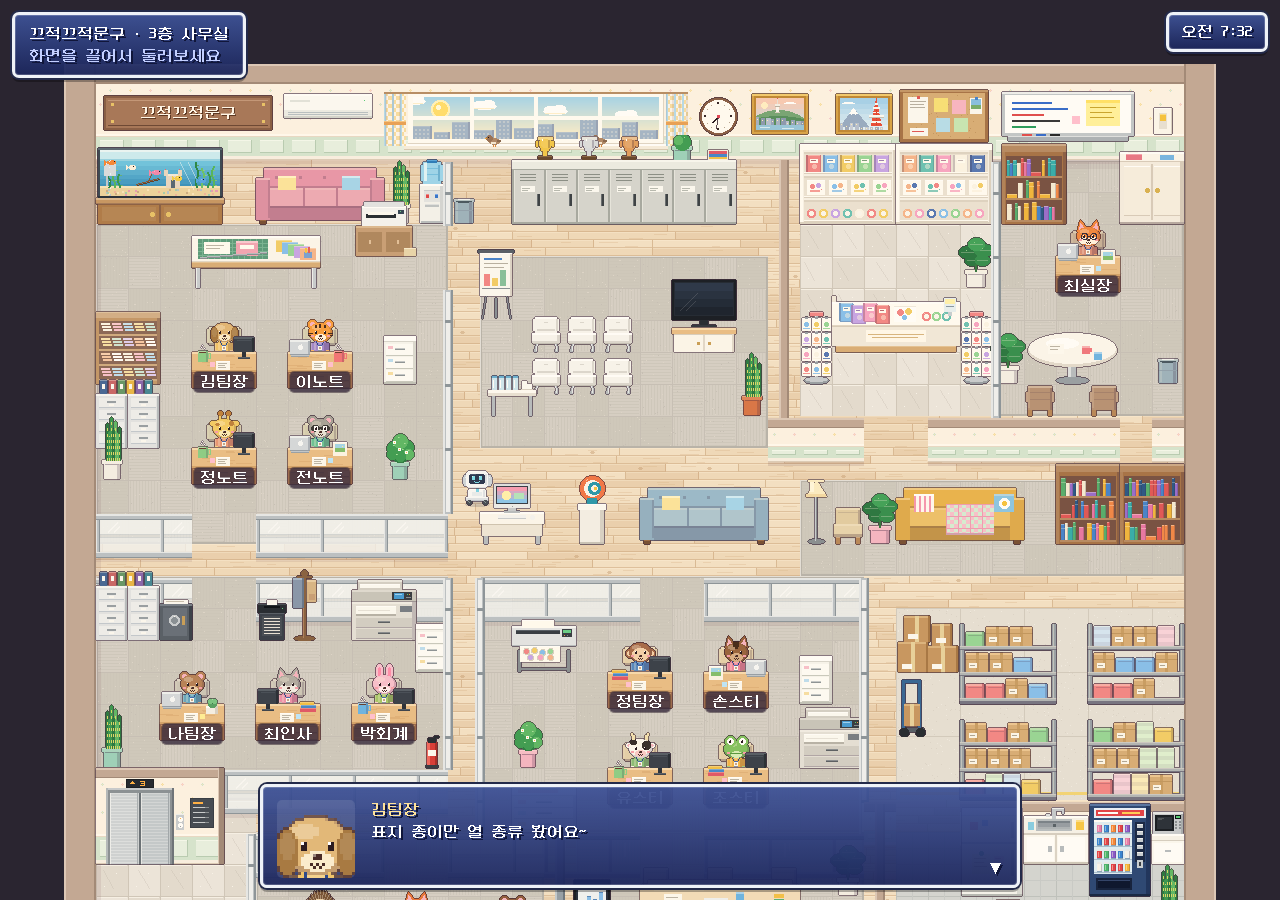
==== commit b3f9431a: "라이선스 추가 (All rights reserved) · 소스 파일에 저작권 표기 Co-Authored-By: Claude Opus 5.5 <noreply@anthropic.com" ====
--- a/pixel.html
+++ b/pixel.html
@@ -1,4 +1,5 @@
 <!doctype html>
+<!-- Copyright (c) 2026 han8877. All rights reserved. 끄적끄적문구 사무실 — 무단 복제·재사용 금지 (LICENSE 참고) -->
 <html lang="ko">
 <head>
 <meta charset="utf-8">
